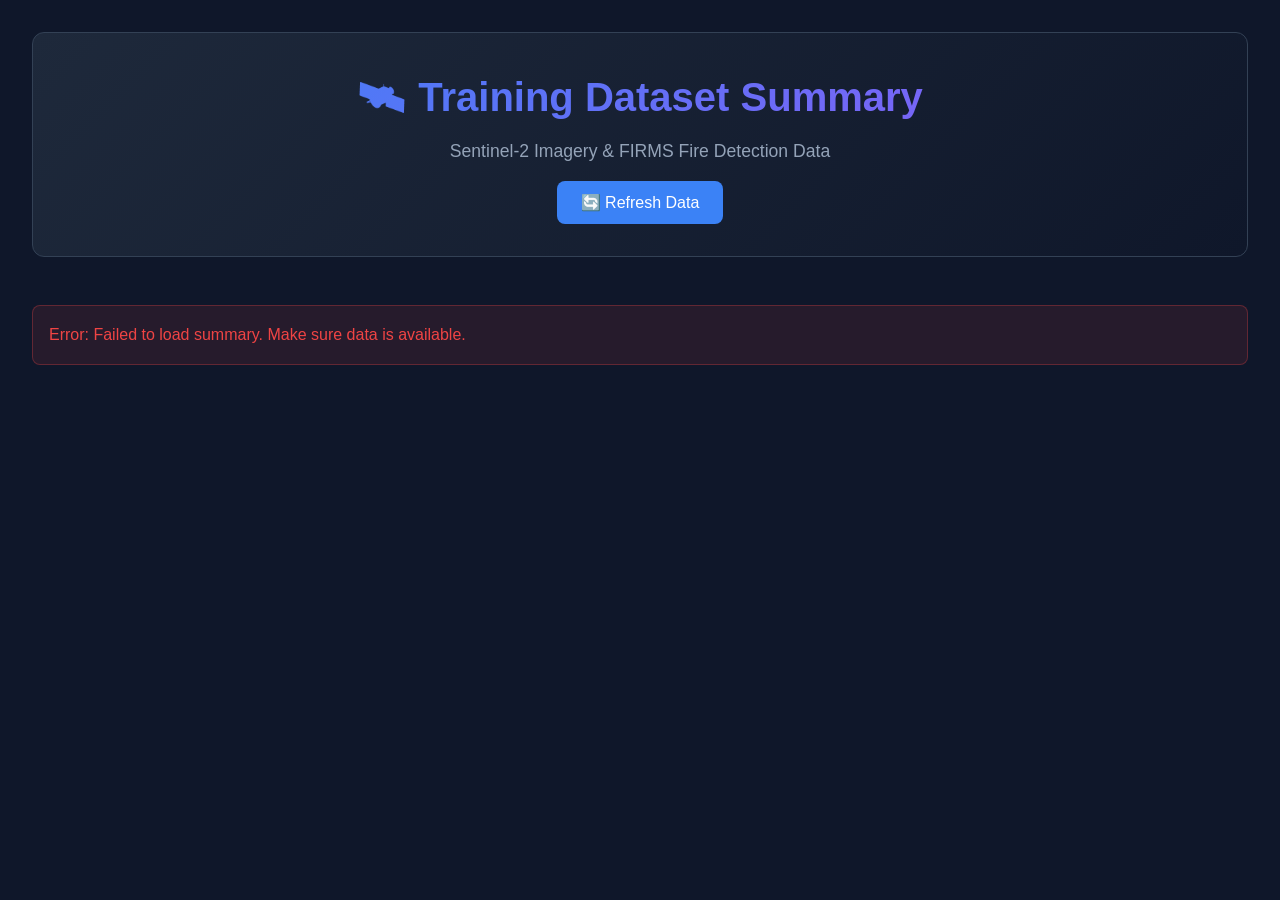
==== src/static/dataset.html @ 0a56f1c6 "Add dataset summary dashboard with false color visualization" ====
<!DOCTYPE html>
<html lang="en">
<head>
    <meta charset="UTF-8">
    <meta name="viewport" content="width=device-width, initial-scale=1.0">
    <title>Training Dataset Summary</title>
    <style>
        * {
            margin: 0;
            padding: 0;
            box-sizing: border-box;
        }

        body {
            font-family: -apple-system, BlinkMacSystemFont, 'Segoe UI', Roboto, Oxygen, Ubuntu, Cantarell, sans-serif;
            background: #0f172a;
            color: #e2e8f0;
            line-height: 1.6;
        }

        .container {
            max-width: 1400px;
            margin: 0 auto;
            padding: 2rem;
        }

        header {
            text-align: center;
            margin-bottom: 3rem;
            padding: 2rem;
            background: linear-gradient(135deg, #1e293b 0%, #0f172a 100%);
            border-radius: 12px;
            border: 1px solid #334155;
        }

        h1 {
            font-size: 2.5rem;
            margin-bottom: 0.5rem;
            background: linear-gradient(135deg, #3b82f6 0%, #8b5cf6 100%);
            -webkit-background-clip: text;
            -webkit-text-fill-color: transparent;
            background-clip: text;
        }

        .subtitle {
            color: #94a3b8;
            font-size: 1.1rem;
        }

        .refresh-btn {
            margin-top: 1rem;
            padding: 0.75rem 1.5rem;
            background: #3b82f6;
            color: white;
            border: none;
            border-radius: 8px;
            cursor: pointer;
            font-size: 1rem;
            transition: all 0.3s;
        }

        .refresh-btn:hover {
            background: #2563eb;
            transform: translateY(-2px);
        }

        .refresh-btn:disabled {
            background: #475569;
            cursor: not-allowed;
            transform: none;
        }

        .stats-grid {
            display: grid;
            grid-template-columns: repeat(auto-fit, minmax(300px, 1fr));
            gap: 1.5rem;
            margin-bottom: 3rem;
        }

        .stat-card {
            background: #1e293b;
            padding: 1.5rem;
            border-radius: 12px;
            border: 1px solid #334155;
            transition: all 0.3s;
        }

        .stat-card:hover {
            border-color: #3b82f6;
            transform: translateY(-4px);
            box-shadow: 0 10px 30px rgba(59, 130, 246, 0.2);
        }

        .stat-icon {
            font-size: 2rem;
            margin-bottom: 0.5rem;
        }

        .stat-value {
            font-size: 2.5rem;
            font-weight: bold;
            color: #3b82f6;
            margin: 0.5rem 0;
        }

        .stat-label {
            color: #94a3b8;
            font-size: 0.9rem;
            text-transform: uppercase;
            letter-spacing: 0.05em;
        }

        .stat-detail {
            margin-top: 0.5rem;
            padding-top: 0.5rem;
            border-top: 1px solid #334155;
            font-size: 0.9rem;
            color: #cbd5e1;
        }

        .section {
            background: #1e293b;
            padding: 2rem;
            border-radius: 12px;
            border: 1px solid #334155;
            margin-bottom: 2rem;
        }

        .section-title {
            font-size: 1.5rem;
            margin-bottom: 1.5rem;
            display: flex;
            align-items: center;
            gap: 0.5rem;
        }

        .samples-grid {
            display: grid;
            grid-template-columns: repeat(auto-fill, minmax(300px, 1fr));
            gap: 1.5rem;
        }

        .sample-card {
            background: #0f172a;
            border-radius: 8px;
            overflow: hidden;
            border: 1px solid #334155;
            transition: all 0.3s;
        }

        .sample-card:hover {
            border-color: #3b82f6;
            transform: scale(1.02);
            box-shadow: 0 8px 20px rgba(59, 130, 246, 0.3);
        }

        .sample-image {
            width: 100%;
            height: 250px;
            object-fit: cover;
            background: #0f172a;
        }

        .sample-info {
            padding: 1rem;
        }

        .sample-date {
            color: #3b82f6;
            font-weight: 600;
            margin-bottom: 0.25rem;
        }

        .sample-id {
            color: #64748b;
            font-size: 0.85rem;
            font-family: monospace;
            overflow: hidden;
            text-overflow: ellipsis;
            white-space: nowrap;
        }

        .status-badge {
            display: inline-block;
            padding: 0.25rem 0.75rem;
            border-radius: 20px;
            font-size: 0.85rem;
            font-weight: 600;
            text-transform: uppercase;
            letter-spacing: 0.05em;
        }

        .status-ready {
            background: rgba(34, 197, 94, 0.2);
            color: #22c55e;
        }

        .status-not-ready {
            background: rgba(239, 68, 68, 0.2);
            color: #ef4444;
        }

        .splits-table {
            width: 100%;
            margin-top: 1rem;
            border-collapse: collapse;
        }

        .splits-table th,
        .splits-table td {
            padding: 0.75rem;
            text-align: left;
            border-bottom: 1px solid #334155;
        }

        .splits-table th {
            color: #94a3b8;
            font-weight: 600;
            font-size: 0.9rem;
        }

        .splits-table tr:hover {
            background: rgba(59, 130, 246, 0.1);
        }

        .loading {
            text-align: center;
            padding: 4rem;
            font-size: 1.2rem;
            color: #64748b;
        }

        .error {
            background: rgba(239, 68, 68, 0.1);
            color: #ef4444;
            padding: 1rem;
            border-radius: 8px;
            border: 1px solid rgba(239, 68, 68, 0.3);
            margin: 2rem 0;
        }

        .progress-bar {
            width: 100%;
            height: 8px;
            background: #334155;
            border-radius: 4px;
            overflow: hidden;
            margin-top: 0.5rem;
        }

        .progress-fill {
            height: 100%;
            background: linear-gradient(90deg, #3b82f6 0%, #8b5cf6 100%);
            transition: width 0.3s;
        }

        .legend {
            margin-top: 1rem;
            padding: 1rem;
            background: rgba(59, 130, 246, 0.1);
            border-radius: 8px;
            border-left: 3px solid #3b82f6;
        }

        .legend-title {
            font-weight: 600;
            margin-bottom: 0.5rem;
            color: #3b82f6;
        }

        .legend-text {
            font-size: 0.9rem;
            color: #cbd5e1;
            line-height: 1.6;
        }
    </style>
</head>
<body>
    <div class="container">
        <header>
            <h1>🛰️ Training Dataset Summary</h1>
            <p class="subtitle">Sentinel-2 Imagery & FIRMS Fire Detection Data</p>
            <button class="refresh-btn" onclick="refreshData()">🔄 Refresh Data</button>
        </header>

        <div id="loading" class="loading">
            Loading dataset summary...
        </div>

        <div id="error" class="error" style="display: none;"></div>

        <div id="content" style="display: none;">
            <!-- Stats Overview -->
            <div class="stats-grid">
                <div class="stat-card">
                    <div class="stat-icon">📡</div>
                    <div class="stat-value" id="sentinel2-count">0</div>
                    <div class="stat-label">Sentinel-2 Scenes</div>
                    <div class="stat-detail" id="sentinel2-detail"></div>
                </div>

                <div class="stat-card">
                    <div class="stat-icon">🔥</div>
                    <div class="stat-value" id="fires-count">0</div>
                    <div class="stat-label">Fire Detections</div>
                    <div class="stat-detail" id="fires-detail"></div>
                </div>

                <div class="stat-card">
                    <div class="stat-icon">🎯</div>
                    <div class="stat-value" id="tiles-count">0</div>
                    <div class="stat-label">Training Tiles</div>
                    <div class="stat-detail" id="tiles-detail"></div>
                </div>

                <div class="stat-card">
                    <div class="stat-icon">✅</div>
                    <div class="stat-value" id="status-badge"></div>
                    <div class="stat-label">Training Status</div>
                    <div class="stat-detail" id="status-detail"></div>
                </div>
            </div>

            <!-- Training Splits -->
            <div class="section" id="splits-section" style="display: none;">
                <h2 class="section-title">📊 Training Data Splits</h2>
                <table class="splits-table">
                    <thead>
                        <tr>
                            <th>Split</th>
                            <th>Fire Tiles</th>
                            <th>No-Fire Tiles</th>
                            <th>Total</th>
                            <th>Fire Ratio</th>
                        </tr>
                    </thead>
                    <tbody id="splits-tbody"></tbody>
                </table>
            </div>

            <!-- False Color Samples -->
            <div class="section">
                <h2 class="section-title">🖼️ False Color Samples</h2>
                <div class="legend">
                    <div class="legend-title">False Color Composite (SWIR2-NIR-Red)</div>
                    <div class="legend-text">
                        <strong>Red Channel:</strong> SWIR2 (B12, 2190nm) - Active fires appear bright red/white<br>
                        <strong>Green Channel:</strong> NIR (B08, 842nm) - Healthy vegetation appears green<br>
                        <strong>Blue Channel:</strong> Red (B04, 665nm) - Water and bare soil visualization<br>
                        <em>This band combination enhances fire detection and burn scar identification.</em>
                    </div>
                </div>
                <div class="samples-grid" id="samples-grid"></div>
            </div>
        </div>
    </div>

    <script>
        async function loadSummary() {
            try {
                const response = await fetch('/api/dataset/summary');
                if (!response.ok) throw new Error('Failed to load summary');
                
                const data = await response.json();
                displaySummary(data);
                
                document.getElementById('loading').style.display = 'none';
                document.getElementById('content').style.display = 'block';
            } catch (error) {
                console.error('Error loading summary:', error);
                document.getElementById('loading').style.display = 'none';
                const errorDiv = document.getElementById('error');
                errorDiv.textContent = `Error: ${error.message}. Make sure data is available.`;
                errorDiv.style.display = 'block';
            }
        }

        function displaySummary(data) {
            // Sentinel-2 stats
            document.getElementById('sentinel2-count').textContent = data.sentinel2.total_scenes;
            document.getElementById('sentinel2-detail').innerHTML = 
                `${data.sentinel2.unique_dates} unique dates<br>` +
                `${data.sentinel2.date_range.start || 'N/A'} to ${data.sentinel2.date_range.end || 'N/A'}`;

            // FIRMS stats
            document.getElementById('fires-count').textContent = data.firms.total_fire_detections.toLocaleString();
            const regionsText = data.firms.regions.map(r => 
                `${r.name}: ${r.total_fires.toLocaleString()}`
            ).join('<br>');
            document.getElementById('fires-detail').innerHTML = regionsText || 'No regions';

            // Training tiles
            document.getElementById('tiles-count').textContent = data.processed.total_tiles.toLocaleString();
            document.getElementById('tiles-detail').innerHTML = 
                `${data.processed.fire_tiles} fire tiles (${(data.processed.fire_ratio * 100).toFixed(1)}%)<br>` +
                `${data.processed.no_fire_tiles} no-fire tiles`;

            // Status
            const ready = data.status.ready_for_training;
            const statusBadge = document.getElementById('status-badge');
            statusBadge.className = 'status-badge ' + (ready ? 'status-ready' : 'status-not-ready');
            statusBadge.textContent = ready ? 'Ready' : 'Not Ready';
            
            document.getElementById('status-detail').innerHTML = ready 
                ? 'All data prepared for model training'
                : 'Need to prepare training splits';

            // Splits table
            if (data.processed.total_tiles > 0) {
                document.getElementById('splits-section').style.display = 'block';
                const tbody = document.getElementById('splits-tbody');
                tbody.innerHTML = '';

                ['train', 'val', 'test'].forEach(split => {
                    const counts = data.processed.splits[split];
                    const total = counts.fire + counts.no_fire;
                    const ratio = total > 0 ? (counts.fire / total * 100).toFixed(1) : '0.0';

                    const row = `
                        <tr>
                            <td><strong>${split.charAt(0).toUpperCase() + split.slice(1)}</strong></td>
                            <td>${counts.fire.toLocaleString()}</td>
                            <td>${counts.no_fire.toLocaleString()}</td>
                            <td>${total.toLocaleString()}</td>
                            <td>
                                ${ratio}%
                                <div class="progress-bar">
                                    <div class="progress-fill" style="width: ${ratio}%"></div>
                                </div>
                            </td>
                        </tr>
                    `;
                    tbody.innerHTML += row;
                });
            }

            // Sample images
            const samplesGrid = document.getElementById('samples-grid');
            samplesGrid.innerHTML = '';

            if (data.samples && data.samples.length > 0) {
                data.samples.forEach(sample => {
                    const card = document.createElement('div');
                    card.className = 'sample-card';
                    card.innerHTML = `
                        <img src="${sample.image_url}" alt="Scene ${sample.scene_id}" class="sample-image">
                        <div class="sample-info">
                            <div class="sample-date">${sample.date}</div>
                            <div class="sample-id">${sample.scene_id}</div>
                        </div>
                    `;
                    samplesGrid.appendChild(card);
                });
            } else {
                samplesGrid.innerHTML = '<p style="color: #64748b;">No sample images available. Generate them by running the summary script.</p>';
            }
        }

        async function refreshData() {
            const btn = document.querySelector('.refresh-btn');
            btn.disabled = true;
            btn.textContent = '⏳ Refreshing...';

            try {
                const response = await fetch('/api/dataset/summary/refresh', { method: 'POST' });
                if (!response.ok) throw new Error('Failed to refresh');
                
                const data = await response.json();
                displaySummary(data);
                
                btn.textContent = '✓ Refreshed!';
                setTimeout(() => {
                    btn.textContent = '🔄 Refresh Data';
                    btn.disabled = false;
                }, 2000);
            } catch (error) {
                console.error('Error refreshing:', error);
                btn.textContent = '✗ Error';
                setTimeout(() => {
                    btn.textContent = '🔄 Refresh Data';
                    btn.disabled = false;
                }, 2000);
            }
        }

        // Load on page load
        loadSummary();
    </script>
</body>
</html>
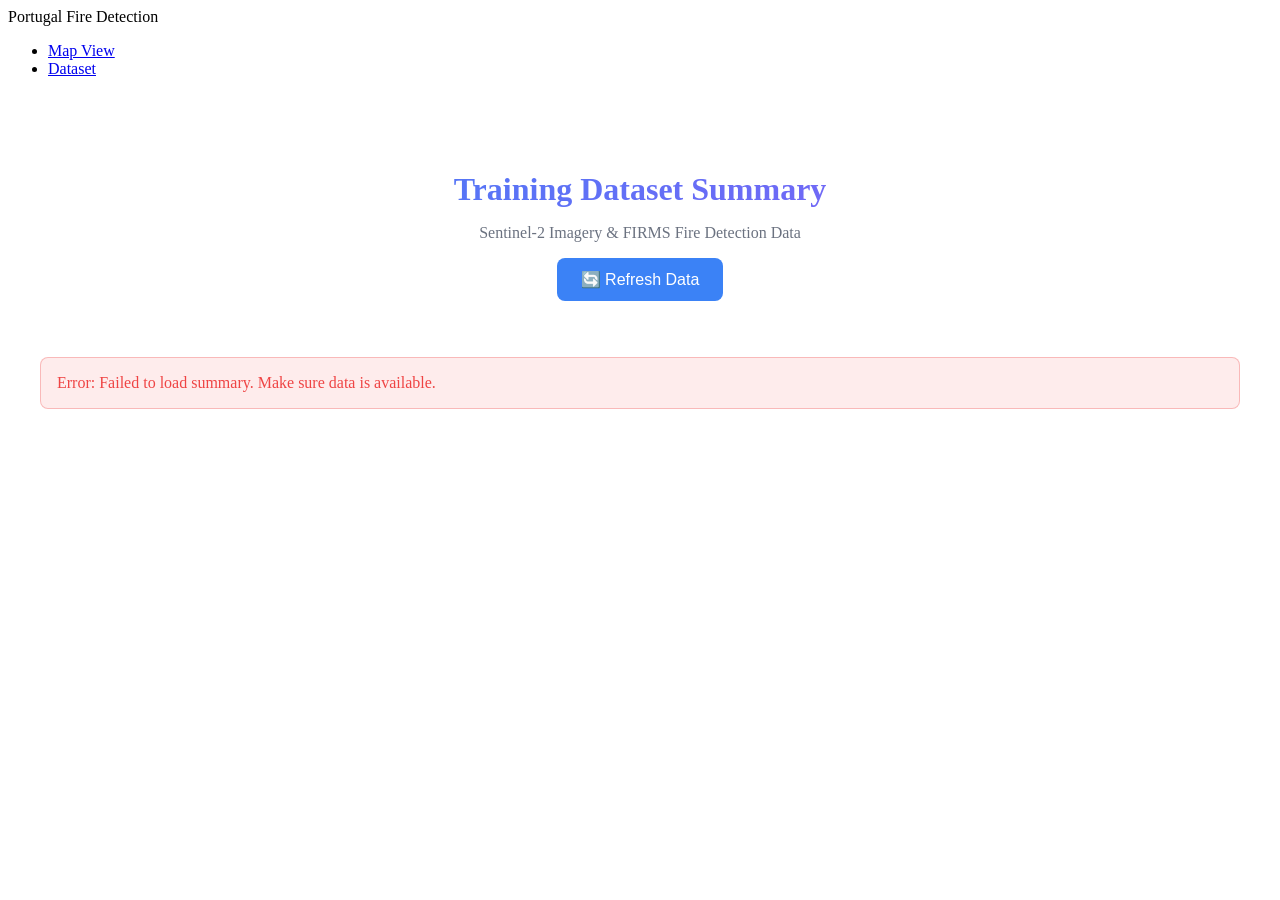
==== commit 3a2540d2: "Add true RGB visualization and fix dataset generation" ====
--- a/src/static/dataset.html
+++ b/src/static/dataset.html
@@ -4,20 +4,8 @@
     <meta charset="UTF-8">
     <meta name="viewport" content="width=device-width, initial-scale=1.0">
     <title>Training Dataset Summary</title>
+    <link rel="stylesheet" href="/static/css/styles.css"/>
     <style>
-        * {
-            margin: 0;
-            padding: 0;
-            box-sizing: border-box;
-        }
-
-        body {
-            font-family: -apple-system, BlinkMacSystemFont, 'Segoe UI', Roboto, Oxygen, Ubuntu, Cantarell, sans-serif;
-            background: #0f172a;
-            color: #e2e8f0;
-            line-height: 1.6;
-        }
-
         .container {
             max-width: 1400px;
             margin: 0 auto;
@@ -26,15 +14,12 @@
 
         header {
             text-align: center;
-            margin-bottom: 3rem;
-            padding: 2rem;
-            background: linear-gradient(135deg, #1e293b 0%, #0f172a 100%);
-            border-radius: 12px;
-            border: 1px solid #334155;
+            margin-bottom: 2rem;
+            padding: 1.5rem;
         }
 
         h1 {
-            font-size: 2.5rem;
+            font-size: 2rem;
             margin-bottom: 0.5rem;
             background: linear-gradient(135deg, #3b82f6 0%, #8b5cf6 100%);
             -webkit-background-clip: text;
@@ -43,12 +28,12 @@
         }
 
         .subtitle {
-            color: #94a3b8;
-            font-size: 1.1rem;
+            color: #6b7280;
+            font-size: 1rem;
+            margin-bottom: 1rem;
         }
 
         .refresh-btn {
-            margin-top: 1rem;
             padding: 0.75rem 1.5rem;
             background: #3b82f6;
             color: white;
@@ -57,6 +42,8 @@
             cursor: pointer;
             font-size: 1rem;
             transition: all 0.3s;
+            width: auto;
+            display: inline-block;
         }
 
         .refresh-btn:hover {
@@ -65,7 +52,7 @@
         }
 
         .refresh-btn:disabled {
-            background: #475569;
+            background: #9ca3af;
             cursor: not-allowed;
             transform: none;
         }
@@ -78,17 +65,18 @@
         }
 
         .stat-card {
-            background: #1e293b;
+            background: #ffffff;
             padding: 1.5rem;
             border-radius: 12px;
-            border: 1px solid #334155;
+            border: 1px solid #e5e7eb;
             transition: all 0.3s;
+            box-shadow: 0 1px 3px rgba(0, 0, 0, 0.1);
         }
 
         .stat-card:hover {
             border-color: #3b82f6;
             transform: translateY(-4px);
-            box-shadow: 0 10px 30px rgba(59, 130, 246, 0.2);
+            box-shadow: 0 10px 30px rgba(59, 130, 246, 0.15);
         }
 
         .stat-icon {
@@ -104,7 +92,7 @@
         }
 
         .stat-label {
-            color: #94a3b8;
+            color: #6b7280;
             font-size: 0.9rem;
             text-transform: uppercase;
             letter-spacing: 0.05em;
@@ -113,17 +101,18 @@
         .stat-detail {
             margin-top: 0.5rem;
             padding-top: 0.5rem;
-            border-top: 1px solid #334155;
+            border-top: 1px solid #e5e7eb;
             font-size: 0.9rem;
-            color: #cbd5e1;
+            color: #4b5563;
         }
 
         .section {
-            background: #1e293b;
+            background: #ffffff;
             padding: 2rem;
             border-radius: 12px;
-            border: 1px solid #334155;
+            border: 1px solid #e5e7eb;
             margin-bottom: 2rem;
+            box-shadow: 0 1px 3px rgba(0, 0, 0, 0.1);
         }
 
         .section-title {
@@ -141,24 +130,25 @@
         }
 
         .sample-card {
-            background: #0f172a;
+            background: #ffffff;
             border-radius: 8px;
             overflow: hidden;
-            border: 1px solid #334155;
+            border: 1px solid #e5e7eb;
             transition: all 0.3s;
+            box-shadow: 0 1px 3px rgba(0, 0, 0, 0.1);
         }
 
         .sample-card:hover {
             border-color: #3b82f6;
             transform: scale(1.02);
-            box-shadow: 0 8px 20px rgba(59, 130, 246, 0.3);
+            box-shadow: 0 8px 20px rgba(59, 130, 246, 0.2);
         }
 
         .sample-image {
             width: 100%;
             height: 250px;
             object-fit: cover;
-            background: #0f172a;
+            background: #f3f4f6;
         }
 
         .sample-info {
@@ -210,24 +200,25 @@
         .splits-table td {
             padding: 0.75rem;
             text-align: left;
-            border-bottom: 1px solid #334155;
+            border-bottom: 1px solid #e5e7eb;
         }
 
         .splits-table th {
-            color: #94a3b8;
+            color: #6b7280;
             font-weight: 600;
             font-size: 0.9rem;
+            background: #f9fafb;
         }
 
         .splits-table tr:hover {
-            background: rgba(59, 130, 246, 0.1);
+            background: #f9fafb;
         }
 
         .loading {
             text-align: center;
             padding: 4rem;
             font-size: 1.2rem;
-            color: #64748b;
+            color: #6b7280;
         }
 
         .error {
@@ -242,7 +233,7 @@
         .progress-bar {
             width: 100%;
             height: 8px;
-            background: #334155;
+            background: #e5e7eb;
             border-radius: 4px;
             overflow: hidden;
             margin-top: 0.5rem;
@@ -257,7 +248,7 @@
         .legend {
             margin-top: 1rem;
             padding: 1rem;
-            background: rgba(59, 130, 246, 0.1);
+            background: #eff6ff;
             border-radius: 8px;
             border-left: 3px solid #3b82f6;
         }
@@ -270,15 +261,74 @@
 
         .legend-text {
             font-size: 0.9rem;
-            color: #cbd5e1;
+            color: #4b5563;
             line-height: 1.6;
+        }
+
+        .data-fetch-grid {
+            display: grid;
+            grid-template-columns: repeat(auto-fit, minmax(400px, 1fr));
+            gap: 1.5rem;
+        }
+
+        .fetch-card {
+            background: #f9fafb;
+            padding: 1.5rem;
+            border-radius: 8px;
+            border: 1px solid #e5e7eb;
+        }
+
+        .fetch-card h3 {
+            margin: 0 0 0.75rem 0;
+            color: #1f2937;
+            font-size: 1.1rem;
+        }
+
+        .fetch-card p {
+            color: #6b7280;
+            font-size: 0.9rem;
+            margin-bottom: 1rem;
+        }
+
+        .fetch-command {
+            background: #1f2937;
+            padding: 1rem;
+            border-radius: 6px;
+            margin: 1rem 0;
+            overflow-x: auto;
+        }
+
+        .fetch-command code {
+            color: #10b981;
+            font-family: 'Monaco', 'Courier New', monospace;
+            font-size: 0.85rem;
+            display: block;
+            white-space: nowrap;
+        }
+
+        .fetch-note {
+            font-size: 0.85rem !important;
+            color: #9ca3af !important;
+            font-style: italic;
+            margin-top: 0.5rem !important;
         }
     </style>
 </head>
 <body>
+    <nav class="navbar">
+        <div class="navbar-brand">Portugal Fire Detection</div>
+        <ul class="navbar-nav">
+            <li class="nav-item">
+                <a href="/static/index.html" class="nav-link">Map View</a>
+            </li>
+            <li class="nav-item">
+                <a href="/static/dataset.html" class="nav-link active">Dataset</a>
+            </li>
+        </ul>
+    </nav>
     <div class="container">
         <header>
-            <h1>🛰️ Training Dataset Summary</h1>
+            <h1>Training Dataset Summary</h1>
             <p class="subtitle">Sentinel-2 Imagery & FIRMS Fire Detection Data</p>
             <button class="refresh-btn" onclick="refreshData()">🔄 Refresh Data</button>
         </header>
@@ -318,6 +368,121 @@
                     <div class="stat-value" id="status-badge"></div>
                     <div class="stat-label">Training Status</div>
                     <div class="stat-detail" id="status-detail"></div>
+                </div>
+            </div>
+
+            <!-- Data Fetching -->  
+            <div class="section">
+                <h2 class="section-title">Fetch More Training Data</h2>
+                <p style="color: #6b7280; margin-bottom: 1.5rem;">
+                    To improve model performance, download more Sentinel-2 imagery and FIRMS fire detection data.
+                </p>
+                
+                <div class="data-fetch-grid">
+                    <div class="fetch-card">
+                        <h3>Sentinel-2 Imagery</h3>
+                        <p>Download satellite imagery covering fire events.</p>
+                        <form id="sentinel2-form" style="margin-top: 1rem;">
+                            <label style="display: block; margin-bottom: 0.5rem;">
+                                <strong>Start Date:</strong>
+                                <input type="date" id="s2-start" required style="width: 100%; padding: 0.5rem; margin-top: 0.25rem; border: 1px solid #e5e7eb; border-radius: 4px;">
+                            </label>
+                            <label style="display: block; margin-bottom: 0.5rem;">
+                                <strong>End Date:</strong>
+                                <input type="date" id="s2-end" required style="width: 100%; padding: 0.5rem; margin-top: 0.25rem; border: 1px solid #e5e7eb; border-radius: 4px;">
+                            </label>
+                            <label style="display: block; margin-bottom: 0.5rem;">
+                                <strong>Max Cloud Cover (%):</strong>
+                                <input type="number" id="s2-cloud" min="0" max="100" value="20" style="width: 100%; padding: 0.5rem; margin-top: 0.25rem; border: 1px solid #e5e7eb; border-radius: 4px;">
+                            </label>
+                            <label style="display: block; margin-bottom: 0.5rem;">
+                                <strong>Max Scenes (optional):</strong>
+                                <input type="number" id="s2-max-scenes" min="1" placeholder="All scenes" style="width: 100%; padding: 0.5rem; margin-top: 0.25rem; border: 1px solid #e5e7eb; border-radius: 4px;">
+                            </label>
+                            <button type="submit" class="refresh-btn" style="width: 100%; margin-top: 0.5rem;">Download Sentinel-2</button>
+                            <div id="s2-status" style="margin-top: 0.5rem; font-size: 0.9rem;"></div>
+                        </form>
+                        <p class="fetch-note" style="margin-top: 0.5rem;">Downloads Sentinel-2 L2A scenes from STAC catalog</p>
+                    </div>
+                    
+                    <div class="fetch-card">
+                        <h3>Historical FIRMS Data</h3>
+                        <p>Download historical fire detections beyond 10-day limit. Requires API key.</p>
+                        <form id="firms-form" style="margin-top: 1rem;">
+                            <label style="display: block; margin-bottom: 0.5rem;">
+                                <strong>Start Date: <span style="color: red;">*</span></strong>
+                                <input type="date" id="firms-start" required style="width: 100%; padding: 0.5rem; margin-top: 0.25rem; border: 1px solid #e5e7eb; border-radius: 4px;">
+                            </label>
+                            <label style="display: block; margin-bottom: 0.5rem;">
+                                <strong>End Date: <span style="color: red;">*</span></strong>
+                                <input type="date" id="firms-end" required style="width: 100%; padding: 0.5rem; margin-top: 0.25rem; border: 1px solid #e5e7eb; border-radius: 4px;">
+                            </label>
+                            <div style="display: block; margin-bottom: 0.5rem;">
+                                <strong>Products:</strong>
+                                <label style="display: inline-block; margin-right: 1rem; margin-top: 0.25rem;">
+                                    <input type="checkbox" id="firms-viirs" checked> VIIRS
+                                </label>
+                                <label style="display: inline-block;">
+                                    <input type="checkbox" id="firms-modis" checked> MODIS
+                                </label>
+                            </div>
+                            <label style="display: block; margin-bottom: 0.5rem;">
+                                <strong>Region Name (optional):</strong>
+                                <input type="text" id="firms-region" placeholder="e.g., portugal_summer_2024" style="width: 100%; padding: 0.5rem; margin-top: 0.25rem; border: 1px solid #e5e7eb; border-radius: 4px;">
+                            </label>
+                            <button type="submit" class="refresh-btn" style="width: 100%; margin-top: 0.5rem;">Fetch FIRMS Data</button>
+                            <div id="firms-status" style="margin-top: 0.5rem; font-size: 0.9rem;"></div>
+                        </form>
+                        <p class="fetch-note" style="margin-top: 0.5rem;">Fetches historical fire data from NASA FIRMS archive</p>
+                    </div>
+                    
+                    <div class="fetch-card">
+                        <h3>OpenEO Download</h3>
+                        <p style="background: #fef3c7; padding: 0.75rem; border-radius: 6px; border-left: 3px solid #f59e0b; margin-bottom: 0.5rem;">
+                            <strong style="color: #d97706;">⚠️ NOT RECOMMENDED for Portugal</strong><br>
+                            <span style="font-size: 0.85rem; color: #92400e;">OpenEO batch jobs run out of memory for large areas. Use <strong>Sentinel-2 Imagery</strong> card instead for Portugal.</span>
+                        </p>
+                        <p>Only use for small test regions (&lt;100km x 100km). Requires Copernicus account.</p>
+                        <form id="openeo-form" style="margin-top: 1rem;">
+                            <label style="display: block; margin-bottom: 0.5rem;">
+                                <strong>Start Date:</strong>
+                                <input type="date" id="openeo-start" required style="width: 100%; padding: 0.5rem; margin-top: 0.25rem; border: 1px solid #e5e7eb; border-radius: 4px;">
+                            </label>
+                            <label style="display: block; margin-bottom: 0.5rem;">
+                                <strong>End Date:</strong>
+                                <input type="date" id="openeo-end" required style="width: 100%; padding: 0.5rem; margin-top: 0.25rem; border: 1px solid #e5e7eb; border-radius: 4px;">
+                            </label>
+                            <label style="display: block; margin-bottom: 0.5rem;">
+                                <strong>Max Cloud Cover (%):</strong>
+                                <input type="number" id="openeo-cloud" min="0" max="100" value="20" style="width: 100%; padding: 0.5rem; margin-top: 0.25rem; border: 1px solid #e5e7eb; border-radius: 4px;">
+                            </label>
+                            <div style="background: #eff6ff; padding: 0.75rem; border-radius: 6px; margin: 0.5rem 0; border-left: 3px solid #3b82f6;">
+                                <p style="font-size: 0.85rem; color: #4b5563; margin: 0;"><strong>ℹ️ Note:</strong> Uses asynchronous batch jobs. Can process entire Portugal. Job will run on OpenEO servers and may take several minutes.</p>
+                            </div>
+                            <button type="submit" class="refresh-btn" style="width: 100%; margin-top: 0.5rem;">Download via OpenEO</button>
+                            <div id="openeo-status" style="margin-top: 0.5rem; font-size: 0.9rem;"></div>
+                        </form>
+                        <p class="fetch-note" style="margin-top: 0.5rem;">Uses batch jobs for reliable large-area downloads. Progress updates every ~10 seconds.</p>
+                    </div>
+                    
+                    <div class="fetch-card">
+                        <h3>Prepare Training Dataset</h3>
+                        <p>Process Sentinel-2 and FIRMS data into training-ready tiles and splits.</p>
+                        <form id="splits-form" style="margin-top: 1rem;">
+                            <div style="background: #eff6ff; padding: 0.75rem; border-radius: 6px; margin-bottom: 0.75rem; border-left: 3px solid #3b82f6;">
+                                <p style="font-size: 0.85rem; color: #4b5563; margin: 0;"><strong>ℹ️ Automated 3-Step Pipeline:</strong></p>
+                                <ol style="font-size: 0.8rem; color: #4b5563; margin: 0.5rem 0 0 1.2rem; padding: 0;">
+                                    <li>Matches FIRMS fires to Sentinel-2 scenes</li>
+                                    <li>Extracts tiles from matched pairs</li>
+                                    <li>Creates train/val/test splits</li>
+                                </ol>
+                            </div>
+                            <p style="color: #6b7280; font-size: 0.85rem; margin-bottom: 1rem;">Requires Sentinel-2 imagery and FIRMS data to be downloaded first.</p>
+                            <button type="submit" class="refresh-btn" style="width: 100%;">Prepare Training Dataset</button>
+                            <div id="splits-status" style="margin-top: 0.5rem; font-size: 0.9rem;"></div>
+                        </form>
+                        <p class="fetch-note" style="margin-top: 0.5rem;">Uses config from ml/configs/config.yaml for split ratios</p>
+                    </div>
                 </div>
             </div>
 
@@ -338,9 +503,30 @@
                 </table>
             </div>
 
+            <!-- Training Tile Samples -->
+            <div class="section">
+                <h2 class="section-title" style="display:flex; justify-content:space-between; align-items:center;">
+                    <span>🎯 Training Tile Samples</span>
+                    <span>
+                        <button id="btn-new-samples" class="refresh-btn" style="margin-right:0.5rem;">🎲 New Sample Set</button>
+                        <button id="btn-regenerate-samples" class="refresh-btn" style="background:#10b981;">🎨 Regenerate Previews</button>
+                    </span>
+                </h2>
+                <div class="legend">
+                    <div class="legend-title">Quality Check: Fire Detection Tiles</div>
+                    <div class="legend-text">
+                        <strong>What you're seeing:</strong> Sample 256x256 pixel tiles extracted for model training.<br>
+                        <strong>Fire tiles:</strong> Red crosshair marks the FIRMS fire detection center<br>
+                        <strong>False Color (SWIR2-NIR-Red):</strong> Active fires appear as bright red/white spots<br>
+                        <em>Verify that fire tiles show actual hotspots and no-fire tiles look normal</em>
+                    </div>
+                </div>
+                <div class="samples-grid" id="tile-samples-grid"></div>
+            </div>
+
             <!-- False Color Samples -->
             <div class="section">
-                <h2 class="section-title">🖼️ False Color Samples</h2>
+                <h2 class="section-title">🖼️ Scene False Color Samples</h2>
                 <div class="legend">
                     <div class="legend-title">False Color Composite (SWIR2-NIR-Red)</div>
                     <div class="legend-text">
@@ -483,8 +669,391 @@
             }
         }
 
+        // Function to load tile samples
+        async function loadTileSamples() {
+            try {
+                const response = await fetch('/api/dataset/tile-samples');
+                if (!response.ok) throw new Error('Failed to load tile samples');
+                
+                const data = await response.json();
+                const grid = document.getElementById('tile-samples-grid');
+                
+                if (!data.samples || data.samples.length === 0) {
+                    // Check if we can generate samples from existing tiles
+                    if (data.can_generate) {
+                        grid.innerHTML = `
+                            <div style="text-align: center; padding: 2rem;">
+                                <p style="color: #64748b; margin-bottom: 1rem;">Tiles exist but visualizations need to be generated.</p>
+                                <button id="generate-samples-btn" class="refresh-btn" onclick="generateTileSamples()">
+                                    🎨 Generate Tile Previews
+                                </button>
+                            </div>
+                        `;
+                    } else {
+                        grid.innerHTML = '<p style="color: #64748b;">No training tiles available. Run "Prepare Training Dataset" first.</p>';
+                    }
+                    return;
+                }
+                
+                grid.innerHTML = '';
+                
+                // Sort samples: fire first, then no-fire
+                const sortedSamples = [...data.samples].sort((a, b) => {
+                    if (a.type === 'fire' && b.type !== 'fire') return -1;
+                    if (a.type !== 'fire' && b.type === 'fire') return 1;
+                    return 0;
+                });
+                
+                const cacheBust = `?t=${Date.now()}`;
+                sortedSamples.forEach(sample => {
+                    const card = document.createElement('div');
+                    card.className = 'sample-card';
+                    const imageUrl = `${data.base_path}/${sample.filename}${cacheBust}`;
+                    const label = sample.type === 'fire' ? 'FIRE DETECTION' : 'NO FIRE';
+                    const labelColor = sample.type === 'fire' ? '#ef4444' : '#22c55e';
+                    
+                    card.innerHTML = `
+                        <img src="${imageUrl}" alt="${label}" class="sample-image">
+                        <div class="sample-info">
+                            <div class="sample-date" style="color: ${labelColor}; font-weight: bold;">${label}</div>
+                        </div>
+                    `;
+                    grid.appendChild(card);
+                });
+            } catch (error) {
+                console.error('Error loading tile samples:', error);
+            }
+        }
+        
+        // Function to generate tile samples from existing tiles
+        async function generateTileSamples(options = {}) {
+            const { seed = null, buttonId = 'generate-samples-btn' } = options;
+            const btn = document.getElementById(buttonId);
+            const grid = document.getElementById('tile-samples-grid');
+            
+            if (btn) {
+                btn.disabled = true;
+                btn.textContent = '⏳ Generating previews...';
+            }
+            
+            try {
+                const payload = { n_samples: 8 };
+                if (seed !== null) payload.seed = seed;
+                
+                const response = await fetch('/api/dataset/generate-tile-samples', {
+                    method: 'POST',
+                    headers: {'Content-Type': 'application/json'},
+                    body: JSON.stringify(payload)
+                });
+                
+                if (!response.ok) {
+                    const error = await response.json();
+                    throw new Error(error.detail || 'Failed to generate samples');
+                }
+                
+                // Stream progress
+                const reader = response.body.getReader();
+                const decoder = new TextDecoder();
+                let buffer = '';
+                
+                grid.innerHTML = '<div style="color: #10b981; font-family: monospace; font-size: 0.9rem; padding: 1rem; background: #1f2937; border-radius: 6px;"></div>';
+                const logDiv = grid.querySelector('div');
+                
+                while (true) {
+                    const {done, value} = await reader.read();
+                    if (done) break;
+                    
+                    buffer += decoder.decode(value, {stream: true});
+                    const lines = buffer.split('\n\n');
+                    buffer = lines.pop();
+                    
+                    for (const line of lines) {
+                        if (line.startsWith('data: ')) {
+                            try {
+                                const data = JSON.parse(line.substring(6));
+                                if (data.message) {
+                                    const p = document.createElement('p');
+                                    p.style.margin = '0.25rem 0';
+                                    p.textContent = data.message;
+                                    if (data.type === 'error') p.style.color = '#ef4444';
+                                    else if (data.type === 'complete') p.style.color = '#22c55e';
+                                    logDiv.appendChild(p);
+                                }
+                            } catch (e) {
+                                console.error('Failed to parse SSE:', e);
+                            }
+                        }
+                    }
+                }
+                
+                // Reload samples after generation
+                setTimeout(() => loadTileSamples(), 500);
+            } catch (error) {
+                grid.innerHTML = `<p style="color: #ef4444;">Error: ${error.message}</p>`;
+            } finally {
+                if (btn) {
+                    btn.disabled = false;
+                    btn.textContent = btn.id === 'btn-new-samples' ? '🎲 New Sample Set' : '🎨 Regenerate Previews';
+                }
+            }
+        }
+        
         // Load on page load
         loadSummary();
+        loadTileSamples();
+
+        // Helper function to show status messages
+        function showStatus(elementId, message, type) {
+            const statusEl = document.getElementById(elementId);
+            statusEl.innerHTML = message;
+            statusEl.style.color = type === 'success' ? '#22c55e' : type === 'error' ? '#ef4444' : '#3b82f6';
+        }
+
+        // Helper function to create progress log container
+        function createProgressLog(statusId) {
+            const statusEl = document.getElementById(statusId);
+            const logId = statusId + '-log';
+            
+            // Remove existing log if any
+            const existingLog = document.getElementById(logId);
+            if (existingLog) existingLog.remove();
+            
+            const logContainer = document.createElement('div');
+            logContainer.id = logId;
+            logContainer.style.cssText = `
+                margin-top: 0.5rem;
+                padding: 0.75rem;
+                background: #1f2937;
+                border-radius: 6px;
+                max-height: 300px;
+                overflow-y: auto;
+                font-family: monospace;
+                font-size: 0.8rem;
+                color: #10b981;
+                white-space: pre-wrap;
+                word-break: break-word;
+            `;
+            statusEl.parentElement.appendChild(logContainer);
+            return logContainer;
+        }
+
+        // Helper function to append log line
+        function appendLog(logContainer, message, type) {
+            const line = document.createElement('div');
+            line.style.marginBottom = '0.25rem';
+            
+            if (type === 'stderr') {
+                line.style.color = '#fbbf24'; // yellow
+            } else if (type === 'error') {
+                line.style.color = '#ef4444'; // red
+            } else if (type === 'complete') {
+                line.style.color = '#22c55e'; // green
+                line.style.fontWeight = 'bold';
+            }
+            
+            line.textContent = message;
+            logContainer.appendChild(line);
+            logContainer.scrollTop = logContainer.scrollHeight;
+        }
+
+        // Helper function to handle SSE streaming
+        async function handleStreamingRequest(url, payload, statusId, btn) {
+            const logContainer = createProgressLog(statusId);
+            let hasError = false;
+
+            try {
+                const response = await fetch(url, {
+                    method: 'POST',
+                    headers: {'Content-Type': 'application/json'},
+                    body: JSON.stringify(payload)
+                });
+
+                if (!response.ok) {
+                    throw new Error(`HTTP ${response.status}: ${response.statusText}`);
+                }
+
+                const reader = response.body.getReader();
+                const decoder = new TextDecoder();
+                let buffer = '';
+
+                while (true) {
+                    const {done, value} = await reader.read();
+                    
+                    if (done) break;
+                    
+                    buffer += decoder.decode(value, {stream: true});
+                    const lines = buffer.split('\n\n');
+                    buffer = lines.pop(); // Keep incomplete line in buffer
+                    
+                    for (const line of lines) {
+                        if (line.startsWith('data: ')) {
+                            try {
+                                const data = JSON.parse(line.substring(6));
+                                
+                                if (data.type === 'complete') {
+                                    appendLog(logContainer, '✓ ' + data.message, 'complete');
+                                    showStatus(statusId, '✅ Process completed successfully', 'success');
+                                } else if (data.type === 'error') {
+                                    appendLog(logContainer, '✗ ' + data.message, 'error');
+                                    showStatus(statusId, '❌ Process failed', 'error');
+                                    hasError = true;
+                                } else {
+                                    appendLog(logContainer, data.message, data.type);
+                                }
+                            } catch (e) {
+                                console.error('Failed to parse SSE data:', e);
+                            }
+                        }
+                    }
+                }
+            } catch (error) {
+                appendLog(logContainer, '✗ Network error: ' + error.message, 'error');
+                showStatus(statusId, '❌ Connection error', 'error');
+                hasError = true;
+            } finally {
+                setButtonLoading(btn, false);
+            }
+
+            return !hasError;
+        }
+
+        // Helper function to set button loading state
+        function setButtonLoading(button, loading, originalText) {
+            if (loading) {
+                button.disabled = true;
+                button.dataset.originalText = button.textContent;
+                button.textContent = '⏳ Processing...';
+            } else {
+                button.disabled = false;
+                button.textContent = originalText || button.dataset.originalText;
+            }
+        }
+
+        // Sentinel-2 Form Handler
+        document.getElementById('sentinel2-form').addEventListener('submit', async (e) => {
+            e.preventDefault();
+            const btn = e.target.querySelector('button[type="submit"]');
+            const statusId = 's2-status';
+
+            const startDate = document.getElementById('s2-start').value;
+            const endDate = document.getElementById('s2-end').value;
+            const maxCloud = document.getElementById('s2-cloud').value;
+            const maxScenes = document.getElementById('s2-max-scenes').value;
+
+            if (!startDate || !endDate) {
+                showStatus(statusId, '⚠️ Please provide start and end dates', 'error');
+                return;
+            }
+
+            setButtonLoading(btn, true);
+            showStatus(statusId, '🔄 Starting Sentinel-2 download...', 'info');
+
+            const payload = {
+                start_date: startDate,
+                end_date: endDate,
+                max_cloud: parseInt(maxCloud)
+            };
+            if (maxScenes) payload.max_scenes = parseInt(maxScenes);
+
+            await handleStreamingRequest('/api/dataset/download-sentinel2', payload, statusId, btn);
+        });
+
+        // FIRMS Form Handler
+        document.getElementById('firms-form').addEventListener('submit', async (e) => {
+            e.preventDefault();
+            const btn = e.target.querySelector('button[type="submit"]');
+            const statusId = 'firms-status';
+
+            const startDate = document.getElementById('firms-start').value;
+            const endDate = document.getElementById('firms-end').value;
+            const viirs = document.getElementById('firms-viirs').checked;
+            const modis = document.getElementById('firms-modis').checked;
+            const region = document.getElementById('firms-region').value;
+
+            if (!startDate || !endDate) {
+                showStatus(statusId, '⚠️ Start date and end date are required', 'error');
+                return;
+            }
+
+            if (!viirs && !modis) {
+                showStatus(statusId, '⚠️ Please select at least one product (VIIRS or MODIS)', 'error');
+                return;
+            }
+
+            setButtonLoading(btn, true);
+            showStatus(statusId, '🔄 Fetching FIRMS data...', 'info');
+
+            const products = [];
+            if (viirs) products.push('VIIRS');
+            if (modis) products.push('MODIS');
+
+            const payload = {
+                start_date: startDate,
+                end_date: endDate,
+                products: products
+            };
+            if (region) payload.region = region;
+
+            await handleStreamingRequest('/api/dataset/fetch-firms-data', payload, statusId, btn);
+        });
+
+        // OpenEO Form Handler
+        document.getElementById('openeo-form').addEventListener('submit', async (e) => {
+            e.preventDefault();
+            const btn = e.target.querySelector('button[type="submit"]');
+            const statusId = 'openeo-status';
+
+            const startDate = document.getElementById('openeo-start').value;
+            const endDate = document.getElementById('openeo-end').value;
+            const maxCloud = document.getElementById('openeo-cloud').value;
+
+            if (!startDate || !endDate) {
+                showStatus(statusId, '⚠️ Please provide start and end dates', 'error');
+                return;
+            }
+
+            setButtonLoading(btn, true);
+            showStatus(statusId, '🔄 Starting OpenEO batch job (this may take several minutes)...', 'info');
+
+            const payload = {
+                start_date: startDate,
+                end_date: endDate,
+                max_cloud: parseInt(maxCloud)
+            };
+
+            await handleStreamingRequest('/api/dataset/download-openeo', payload, statusId, btn);
+        });
+
+        // Prepare Splits Form Handler
+        document.getElementById('splits-form').addEventListener('submit', async (e) => {
+            e.preventDefault();
+            const btn = e.target.querySelector('button[type="submit"]');
+            const statusId = 'splits-status';
+
+            setButtonLoading(btn, true);
+            showStatus(statusId, '🔄 Preparing training splits...', 'info');
+
+            const success = await handleStreamingRequest('/api/dataset/prepare-splits', {}, statusId, btn);
+            
+            if (success) {
+                // Refresh the summary and tile samples to show updated statistics
+                setTimeout(() => {
+                    loadSummary();
+                    loadTileSamples();
+                }, 1000);
+            }
+        });
+        
+        // Tile Sample Buttons
+        document.getElementById('btn-new-samples')?.addEventListener('click', async () => {
+            // Generate new samples with random seed (no seed = random)
+            await generateTileSamples({ buttonId: 'btn-new-samples' });
+        });
+        
+        document.getElementById('btn-regenerate-samples')?.addEventListener('click', async () => {
+            // Regenerate with fixed seed for reproducibility
+            await generateTileSamples({ seed: 42, buttonId: 'btn-regenerate-samples' });
+        });
     </script>
 </body>
 </html>
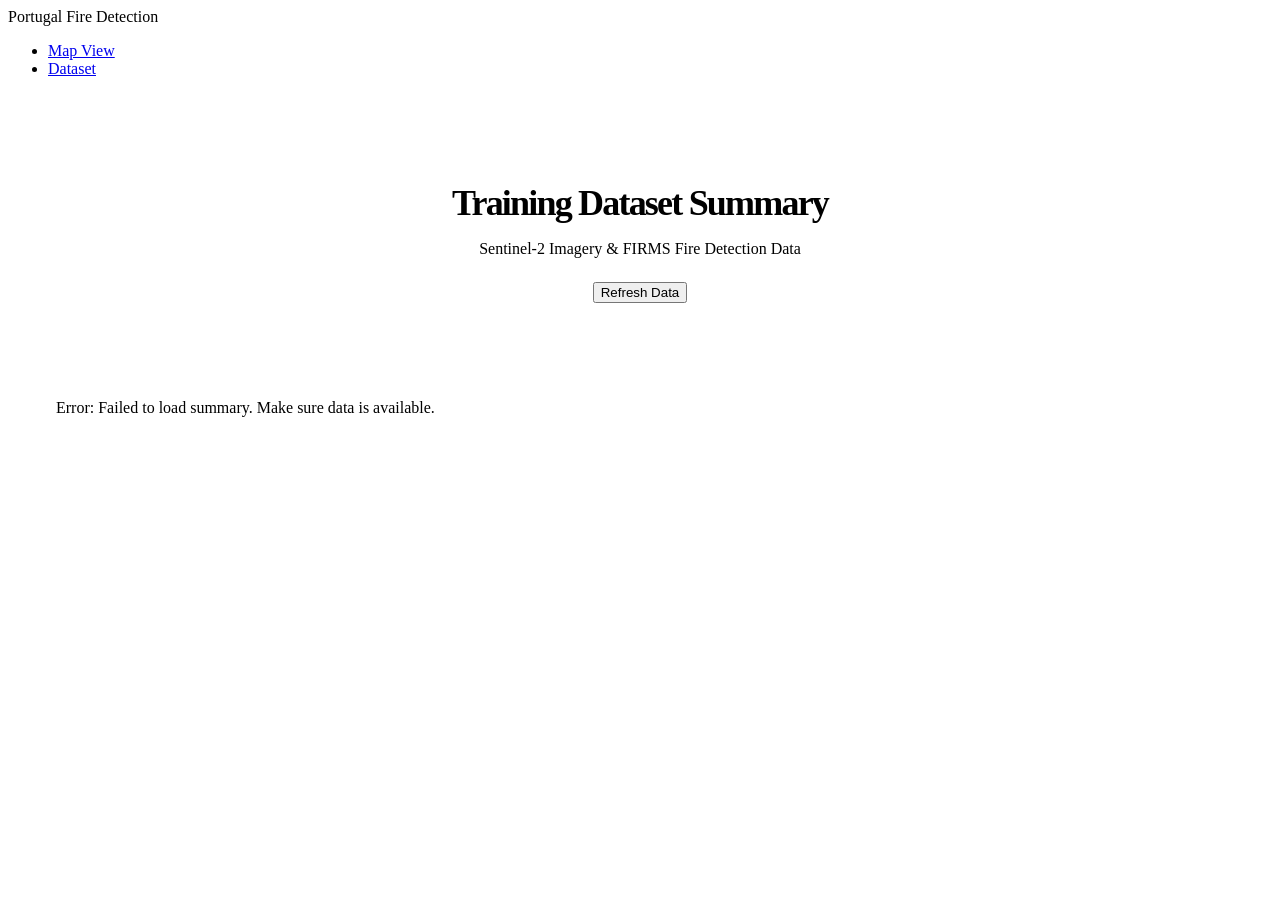
==== commit f8a0f52a: "Add Sentinel-3 processing pipeline and training infrastructure Co-Authored-By: Warp <agent@warp.dev>" ====
--- a/src/static/dataset.html
+++ b/src/static/dataset.html
@@ -1,61 +1,40 @@
 <!DOCTYPE html>
 <html lang="en">
+
 <head>
     <meta charset="UTF-8">
     <meta name="viewport" content="width=device-width, initial-scale=1.0">
     <title>Training Dataset Summary</title>
-    <link rel="stylesheet" href="/static/css/styles.css"/>
+    <link rel="stylesheet" href="/static/css/styles.css" />
     <style>
         .container {
             max-width: 1400px;
             margin: 0 auto;
             padding: 2rem;
+            background: hsl(var(--background));
         }
 
         header {
             text-align: center;
-            margin-bottom: 2rem;
-            padding: 1.5rem;
+            margin-bottom: 3rem;
+            padding: 2rem 1.5rem;
         }
 
         h1 {
-            font-size: 2rem;
+            font-size: 2.25rem;
+            font-weight: 700;
             margin-bottom: 0.5rem;
-            background: linear-gradient(135deg, #3b82f6 0%, #8b5cf6 100%);
-            -webkit-background-clip: text;
-            -webkit-text-fill-color: transparent;
-            background-clip: text;
+            color: hsl(var(--foreground));
+            letter-spacing: -0.05em;
         }
 
         .subtitle {
-            color: #6b7280;
+            color: hsl(var(--muted-foreground));
             font-size: 1rem;
-            margin-bottom: 1rem;
-        }
-
-        .refresh-btn {
-            padding: 0.75rem 1.5rem;
-            background: #3b82f6;
-            color: white;
-            border: none;
-            border-radius: 8px;
-            cursor: pointer;
-            font-size: 1rem;
-            transition: all 0.3s;
-            width: auto;
-            display: inline-block;
-        }
-
-        .refresh-btn:hover {
-            background: #2563eb;
-            transform: translateY(-2px);
-        }
-
-        .refresh-btn:disabled {
-            background: #9ca3af;
-            cursor: not-allowed;
-            transform: none;
-        }
+            margin-bottom: 1.5rem;
+        }
+
+
 
         .stats-grid {
             display: grid;
@@ -65,58 +44,57 @@
         }
 
         .stat-card {
-            background: #ffffff;
+            background: hsl(var(--card));
             padding: 1.5rem;
-            border-radius: 12px;
-            border: 1px solid #e5e7eb;
-            transition: all 0.3s;
-            box-shadow: 0 1px 3px rgba(0, 0, 0, 0.1);
+            border-radius: var(--radius);
+            border: 1px solid hsl(var(--border));
+            transition: all 0.2s;
+            box-shadow: 0 2px 4px rgba(0, 0, 0, 0.08), 0 1px 2px rgba(0, 0, 0, 0.06);
         }
 
         .stat-card:hover {
-            border-color: #3b82f6;
-            transform: translateY(-4px);
-            box-shadow: 0 10px 30px rgba(59, 130, 246, 0.15);
-        }
-
-        .stat-icon {
-            font-size: 2rem;
-            margin-bottom: 0.5rem;
-        }
+            box-shadow: 0 4px 8px rgba(0, 0, 0, 0.12), 0 2px 4px rgba(0, 0, 0, 0.08);
+        }
+
 
         .stat-value {
             font-size: 2.5rem;
-            font-weight: bold;
-            color: #3b82f6;
+            font-weight: 700;
+            color: hsl(var(--foreground));
             margin: 0.5rem 0;
+            letter-spacing: -0.05em;
         }
 
         .stat-label {
-            color: #6b7280;
-            font-size: 0.9rem;
+            color: hsl(var(--muted-foreground));
+            font-size: 0.75rem;
+            font-weight: 500;
             text-transform: uppercase;
             letter-spacing: 0.05em;
         }
 
         .stat-detail {
-            margin-top: 0.5rem;
-            padding-top: 0.5rem;
-            border-top: 1px solid #e5e7eb;
-            font-size: 0.9rem;
-            color: #4b5563;
+            margin-top: 0.75rem;
+            padding-top: 0.75rem;
+            border-top: 1px solid hsl(var(--border));
+            font-size: 0.875rem;
+            color: hsl(var(--muted-foreground));
         }
 
         .section {
-            background: #ffffff;
+            background: hsl(var(--card));
             padding: 2rem;
-            border-radius: 12px;
-            border: 1px solid #e5e7eb;
+            border-radius: var(--radius);
+            border: 1px solid hsl(var(--border));
             margin-bottom: 2rem;
-            box-shadow: 0 1px 3px rgba(0, 0, 0, 0.1);
+            box-shadow: 0 2px 4px rgba(0, 0, 0, 0.08), 0 1px 2px rgba(0, 0, 0, 0.06);
         }
 
         .section-title {
-            font-size: 1.5rem;
+            font-size: 1.25rem;
+            font-weight: 600;
+            letter-spacing: -0.025em;
+            color: hsl(var(--foreground));
             margin-bottom: 1.5rem;
             display: flex;
             align-items: center;
@@ -130,25 +108,23 @@
         }
 
         .sample-card {
-            background: #ffffff;
-            border-radius: 8px;
+            background: hsl(var(--card));
+            border-radius: var(--radius);
             overflow: hidden;
-            border: 1px solid #e5e7eb;
-            transition: all 0.3s;
-            box-shadow: 0 1px 3px rgba(0, 0, 0, 0.1);
+            border: 1px solid hsl(var(--border));
+            transition: all 0.2s;
+            box-shadow: 0 2px 4px rgba(0, 0, 0, 0.08), 0 1px 2px rgba(0, 0, 0, 0.06);
         }
 
         .sample-card:hover {
-            border-color: #3b82f6;
-            transform: scale(1.02);
-            box-shadow: 0 8px 20px rgba(59, 130, 246, 0.2);
+            box-shadow: 0 4px 8px rgba(0, 0, 0, 0.12), 0 2px 4px rgba(0, 0, 0, 0.08);
         }
 
         .sample-image {
             width: 100%;
             height: 250px;
             object-fit: cover;
-            background: #f3f4f6;
+            background: hsl(var(--muted));
         }
 
         .sample-info {
@@ -156,15 +132,16 @@
         }
 
         .sample-date {
-            color: #3b82f6;
+            color: hsl(var(--foreground));
             font-weight: 600;
+            font-size: 0.875rem;
             margin-bottom: 0.25rem;
         }
 
         .sample-id {
-            color: #64748b;
-            font-size: 0.85rem;
-            font-family: monospace;
+            color: hsl(var(--muted-foreground));
+            font-size: 0.8125rem;
+            font-family: 'Monaco', 'Courier New', monospace;
             overflow: hidden;
             text-overflow: ellipsis;
             white-space: nowrap;
@@ -173,21 +150,21 @@
         .status-badge {
             display: inline-block;
             padding: 0.25rem 0.75rem;
-            border-radius: 20px;
-            font-size: 0.85rem;
+            border-radius: 9999px;
+            font-size: 0.75rem;
             font-weight: 600;
             text-transform: uppercase;
             letter-spacing: 0.05em;
         }
 
         .status-ready {
-            background: rgba(34, 197, 94, 0.2);
-            color: #22c55e;
+            background: hsl(240 5% 26% / 0.2);
+            color: hsl(240 5% 26%);
         }
 
         .status-not-ready {
-            background: rgba(239, 68, 68, 0.2);
-            color: #ef4444;
+            background: hsl(var(--muted));
+            color: hsl(var(--muted-foreground));
         }
 
         .splits-table {
@@ -200,68 +177,69 @@
         .splits-table td {
             padding: 0.75rem;
             text-align: left;
-            border-bottom: 1px solid #e5e7eb;
+            border-bottom: 1px solid hsl(var(--border));
         }
 
         .splits-table th {
-            color: #6b7280;
+            color: hsl(var(--muted-foreground));
             font-weight: 600;
-            font-size: 0.9rem;
-            background: #f9fafb;
+            font-size: 0.875rem;
+            background: hsl(var(--muted));
         }
 
         .splits-table tr:hover {
-            background: #f9fafb;
+            background: hsl(var(--muted) / 0.5);
         }
 
         .loading {
             text-align: center;
             padding: 4rem;
-            font-size: 1.2rem;
-            color: #6b7280;
+            font-size: 1rem;
+            color: hsl(var(--muted-foreground));
         }
 
         .error {
-            background: rgba(239, 68, 68, 0.1);
-            color: #ef4444;
+            background: hsl(var(--destructive) / 0.1);
+            color: hsl(var(--destructive));
             padding: 1rem;
-            border-radius: 8px;
-            border: 1px solid rgba(239, 68, 68, 0.3);
+            border-radius: var(--radius);
+            border: 1px solid hsl(var(--destructive) / 0.3);
             margin: 2rem 0;
         }
 
         .progress-bar {
             width: 100%;
             height: 8px;
-            background: #e5e7eb;
-            border-radius: 4px;
+            background: hsl(var(--muted));
+            border-radius: var(--radius);
             overflow: hidden;
             margin-top: 0.5rem;
         }
 
         .progress-fill {
             height: 100%;
-            background: linear-gradient(90deg, #3b82f6 0%, #8b5cf6 100%);
+            background: hsl(var(--foreground));
             transition: width 0.3s;
         }
 
         .legend {
             margin-top: 1rem;
             padding: 1rem;
-            background: #eff6ff;
-            border-radius: 8px;
-            border-left: 3px solid #3b82f6;
+            background: hsl(var(--muted));
+            border-radius: var(--radius);
+            border-left: 2px solid hsl(var(--foreground));
         }
 
         .legend-title {
             font-weight: 600;
+            font-size: 0.875rem;
             margin-bottom: 0.5rem;
-            color: #3b82f6;
+            color: hsl(var(--foreground));
         }
 
         .legend-text {
-            font-size: 0.9rem;
-            color: #4b5563;
+            font-size: 0.875rem;
+            color: hsl(var(--muted-foreground));
             line-height: 1.6;
         }
 
@@ -272,48 +250,76 @@
         }
 
         .fetch-card {
-            background: #f9fafb;
+            display: flex;
+            flex-direction: column;
+            background: hsl(var(--muted));
             padding: 1.5rem;
-            border-radius: 8px;
-            border: 1px solid #e5e7eb;
+            border-radius: var(--radius);
+            border: 1px solid hsl(var(--border));
+            box-shadow: 0 2px 4px rgba(0, 0, 0, 0.08), 0 1px 2px rgba(0, 0, 0, 0.06);
+            transition: box-shadow 0.2s ease;
+        }
+
+        .fetch-card:hover {
+            box-shadow: 0 4px 8px rgba(0, 0, 0, 0.12), 0 2px 4px rgba(0, 0, 0, 0.08);
+        }
+
+        .fetch-card form {
+            display: flex;
+            flex-direction: column;
+            flex: 1;
+        }
+
+        .fetch-card button[type="submit"] {
+            margin-top: 0;
+            width: 100%;
+        }
+
+        .fetch-card .fetch-note {
+            margin-top: auto;
+            margin-bottom: 0.5rem;
         }
 
         .fetch-card h3 {
             margin: 0 0 0.75rem 0;
-            color: #1f2937;
-            font-size: 1.1rem;
+            color: hsl(var(--foreground));
+            font-size: 1rem;
+            font-weight: 600;
+            letter-spacing: -0.025em;
         }
 
         .fetch-card p {
-            color: #6b7280;
-            font-size: 0.9rem;
+            color: hsl(var(--muted-foreground));
+            font-size: 0.875rem;
             margin-bottom: 1rem;
+            line-height: 1.5;
         }
 
         .fetch-command {
-            background: #1f2937;
+            background: hsl(var(--muted));
             padding: 1rem;
-            border-radius: 6px;
+            border-radius: var(--radius);
             margin: 1rem 0;
             overflow-x: auto;
+            border: 1px solid hsl(var(--border));
         }
 
         .fetch-command code {
-            color: #10b981;
+            color: hsl(var(--foreground));
             font-family: 'Monaco', 'Courier New', monospace;
-            font-size: 0.85rem;
+            font-size: 0.8125rem;
             display: block;
             white-space: nowrap;
         }
 
         .fetch-note {
-            font-size: 0.85rem !important;
-            color: #9ca3af !important;
+            font-size: 0.75rem;
+            color: hsl(var(--muted-foreground));
             font-style: italic;
-            margin-top: 0.5rem !important;
         }
     </style>
 </head>
+
 <body>
     <nav class="navbar">
         <div class="navbar-brand">Portugal Fire Detection</div>
@@ -330,7 +336,7 @@
         <header>
             <h1>Training Dataset Summary</h1>
             <p class="subtitle">Sentinel-2 Imagery & FIRMS Fire Detection Data</p>
-            <button class="refresh-btn" onclick="refreshData()">🔄 Refresh Data</button>
+            <button onclick="refreshData()">Refresh Data</button>
         </header>
 
         <div id="loading" class="loading">
@@ -343,80 +349,100 @@
             <!-- Stats Overview -->
             <div class="stats-grid">
                 <div class="stat-card">
-                    <div class="stat-icon">📡</div>
                     <div class="stat-value" id="sentinel2-count">0</div>
                     <div class="stat-label">Sentinel-2 Scenes</div>
                     <div class="stat-detail" id="sentinel2-detail"></div>
                 </div>
 
                 <div class="stat-card">
-                    <div class="stat-icon">🔥</div>
+                    <div class="stat-value" id="sentinel3-count">0</div>
+                    <div class="stat-label">Sentinel-3 Scenes</div>
+                    <div class="stat-detail" id="sentinel3-detail"></div>
+                </div>
+
+                <div class="stat-card">
                     <div class="stat-value" id="fires-count">0</div>
                     <div class="stat-label">Fire Detections</div>
                     <div class="stat-detail" id="fires-detail"></div>
                 </div>
 
                 <div class="stat-card">
-                    <div class="stat-icon">🎯</div>
                     <div class="stat-value" id="tiles-count">0</div>
                     <div class="stat-label">Training Tiles</div>
                     <div class="stat-detail" id="tiles-detail"></div>
                 </div>
 
                 <div class="stat-card">
-                    <div class="stat-icon">✅</div>
                     <div class="stat-value" id="status-badge"></div>
                     <div class="stat-label">Training Status</div>
                     <div class="stat-detail" id="status-detail"></div>
                 </div>
             </div>
 
-            <!-- Data Fetching -->  
+            <!-- Data Fetching -->
             <div class="section">
-                <h2 class="section-title">Fetch More Training Data</h2>
-                <p style="color: #6b7280; margin-bottom: 1.5rem;">
-                    To improve model performance, download more Sentinel-2 imagery and FIRMS fire detection data.
-                </p>
-                
+                <h2 class="section-title">Fetch Training Data</h2>
+
+                <!-- Global Date Range Picker -->
+                <div
+                    style="background: linear-gradient(135deg, hsl(var(--muted)) 0%, hsl(var(--card)) 100%); padding: 1.5rem; border-radius: var(--radius); margin-bottom: 1.5rem; border: 1px solid hsl(var(--border));">
+                    <h3 style="margin: 0 0 1rem 0; font-size: 1.1rem; display: flex; align-items: center; gap: 0.5rem;">
+                        Date Range
+                        <span
+                            style="font-size: 0.75rem; font-weight: normal; color: hsl(var(--muted-foreground));">(applies
+                            to all data sources)</span>
+                    </h3>
+                    <div style="display: grid; grid-template-columns: 1fr 1fr auto; gap: 1rem; align-items: end;">
+                        <label style="display: block;">
+                            <span style="font-size: 0.875rem; font-weight: 500; color: hsl(var(--foreground));">Start
+                                Date</span>
+                            <input type="date" id="global-start-date" required
+                                style="width: 100%; padding: 0.75rem; margin-top: 0.25rem; border: 1px solid hsl(var(--border)); border-radius: var(--radius); background: hsl(var(--background)); font-size: 1rem;">
+                        </label>
+                        <label style="display: block;">
+                            <span style="font-size: 0.875rem; font-weight: 500; color: hsl(var(--foreground));">End
+                                Date</span>
+                            <input type="date" id="global-end-date" required
+                                style="width: 100%; padding: 0.75rem; margin-top: 0.25rem; border: 1px solid hsl(var(--border)); border-radius: var(--radius); background: hsl(var(--background)); font-size: 1rem;">
+                        </label>
+                        <button type="button" id="fetch-all-btn"
+                            style="padding: 0.75rem 1.5rem; background: linear-gradient(135deg, hsl(240 5% 26%) 0%, hsl(240 5% 20%) 100%); color: white; border: none; border-radius: var(--radius); font-weight: 600; cursor: pointer; white-space: nowrap;">
+                            Fetch All Sources
+                        </button>
+                    </div>
+                    <p style="margin: 0.75rem 0 0 0; font-size: 0.8rem; color: hsl(var(--muted-foreground));">
+                        Tip: <strong>Tip:</strong> For fire season data, use July-September dates. Fire detection works
+                        best with matching imagery and FIRMS data.
+                    </p>
+                </div>
+
                 <div class="data-fetch-grid">
+                    <!-- Sentinel-2 Card -->
                     <div class="fetch-card">
                         <h3>Sentinel-2 Imagery</h3>
-                        <p>Download satellite imagery covering fire events.</p>
-                        <form id="sentinel2-form" style="margin-top: 1rem;">
-                            <label style="display: block; margin-bottom: 0.5rem;">
-                                <strong>Start Date:</strong>
-                                <input type="date" id="s2-start" required style="width: 100%; padding: 0.5rem; margin-top: 0.25rem; border: 1px solid #e5e7eb; border-radius: 4px;">
-                            </label>
-                            <label style="display: block; margin-bottom: 0.5rem;">
-                                <strong>End Date:</strong>
-                                <input type="date" id="s2-end" required style="width: 100%; padding: 0.5rem; margin-top: 0.25rem; border: 1px solid #e5e7eb; border-radius: 4px;">
-                            </label>
+                        <p>High-resolution optical imagery (10-20m) for fire and burn scar detection.</p>
+                        <form id="sentinel2-form">
                             <label style="display: block; margin-bottom: 0.5rem;">
                                 <strong>Max Cloud Cover (%):</strong>
-                                <input type="number" id="s2-cloud" min="0" max="100" value="20" style="width: 100%; padding: 0.5rem; margin-top: 0.25rem; border: 1px solid #e5e7eb; border-radius: 4px;">
+                                <input type="number" id="s2-cloud" min="0" max="100" value="20"
+                                    style="width: 100%; padding: 0.5rem; margin-top: 0.25rem; border: 1px solid #e5e7eb; border-radius: 4px;">
                             </label>
                             <label style="display: block; margin-bottom: 0.5rem;">
                                 <strong>Max Scenes (optional):</strong>
-                                <input type="number" id="s2-max-scenes" min="1" placeholder="All scenes" style="width: 100%; padding: 0.5rem; margin-top: 0.25rem; border: 1px solid #e5e7eb; border-radius: 4px;">
+                                <input type="number" id="s2-max-scenes" min="1" placeholder="All scenes"
+                                    style="width: 100%; padding: 0.5rem; margin-top: 0.25rem; border: 1px solid #e5e7eb; border-radius: 4px;">
                             </label>
-                            <button type="submit" class="refresh-btn" style="width: 100%; margin-top: 0.5rem;">Download Sentinel-2</button>
+                            <p class="fetch-note">Downloads from AWS Earth Search STAC catalog</p>
+                            <button type="submit">Download Sentinel-2</button>
                             <div id="s2-status" style="margin-top: 0.5rem; font-size: 0.9rem;"></div>
                         </form>
-                        <p class="fetch-note" style="margin-top: 0.5rem;">Downloads Sentinel-2 L2A scenes from STAC catalog</p>
                     </div>
-                    
+
+                    <!-- FIRMS Card -->
                     <div class="fetch-card">
-                        <h3>Historical FIRMS Data</h3>
-                        <p>Download historical fire detections beyond 10-day limit. Requires API key.</p>
-                        <form id="firms-form" style="margin-top: 1rem;">
-                            <label style="display: block; margin-bottom: 0.5rem;">
-                                <strong>Start Date: <span style="color: red;">*</span></strong>
-                                <input type="date" id="firms-start" required style="width: 100%; padding: 0.5rem; margin-top: 0.25rem; border: 1px solid #e5e7eb; border-radius: 4px;">
-                            </label>
-                            <label style="display: block; margin-bottom: 0.5rem;">
-                                <strong>End Date: <span style="color: red;">*</span></strong>
-                                <input type="date" id="firms-end" required style="width: 100%; padding: 0.5rem; margin-top: 0.25rem; border: 1px solid #e5e7eb; border-radius: 4px;">
-                            </label>
+                        <h3>FIRMS Fire Data</h3>
+                        <p>NASA fire detections from VIIRS and MODIS satellites.</p>
+                        <form id="firms-form">
                             <div style="display: block; margin-bottom: 0.5rem;">
                                 <strong>Products:</strong>
                                 <label style="display: inline-block; margin-right: 1rem; margin-top: 0.25rem;">
@@ -428,67 +454,184 @@
                             </div>
                             <label style="display: block; margin-bottom: 0.5rem;">
                                 <strong>Region Name (optional):</strong>
-                                <input type="text" id="firms-region" placeholder="e.g., portugal_summer_2024" style="width: 100%; padding: 0.5rem; margin-top: 0.25rem; border: 1px solid #e5e7eb; border-radius: 4px;">
+                                <input type="text" id="firms-region" placeholder="e.g., portugal_summer_2025"
+                                    style="width: 100%; padding: 0.5rem; margin-top: 0.25rem; border: 1px solid #e5e7eb; border-radius: 4px;">
                             </label>
-                            <button type="submit" class="refresh-btn" style="width: 100%; margin-top: 0.5rem;">Fetch FIRMS Data</button>
+                            <p class="fetch-note">Fetches from NASA FIRMS archive (Standard Processing for older dates)
+                            </p>
+                            <button type="submit">Fetch FIRMS Data</button>
                             <div id="firms-status" style="margin-top: 0.5rem; font-size: 0.9rem;"></div>
                         </form>
-                        <p class="fetch-note" style="margin-top: 0.5rem;">Fetches historical fire data from NASA FIRMS archive</p>
                     </div>
-                    
+
+                    <!-- Sentinel-3 Card -->
+                    <div class="fetch-card">
+                        <h3>Sentinel-3 Thermal</h3>
+                        <p>Thermal IR data for active fire detection and Fire Radiative Power.</p>
+                        <form id="sentinel3-form">
+                            <div style="display: block; margin-bottom: 0.5rem;">
+                                <strong>Instruments:</strong>
+                                <label style="display: inline-block; margin-right: 1rem; margin-top: 0.25rem;">
+                                    <input type="checkbox" id="s3-slstr" checked> SLSTR (Thermal)
+                                </label>
+                                <label style="display: inline-block;">
+                                    <input type="checkbox" id="s3-olci"> OLCI (Optical)
+                                </label>
+                            </div>
+                            <label style="display: block; margin-bottom: 0.5rem;">
+                                <strong>Max Scenes (optional):</strong>
+                                <input type="number" id="s3-max-scenes" min="1" placeholder="All scenes"
+                                    style="width: 100%; padding: 0.5rem; margin-top: 0.25rem; border: 1px solid #e5e7eb; border-radius: 4px;">
+                            </label>
+                            <p class="fetch-note">Downloads from Copernicus Data Space (requires OAuth)</p>
+                            <button type="submit">Download Sentinel-3</button>
+                            <div id="s3-status" style="margin-top: 0.5rem; font-size: 0.9rem;"></div>
+                        </form>
+                    </div>
+
                     <div class="fetch-card">
                         <h3>OpenEO Download</h3>
-                        <p style="background: #fef3c7; padding: 0.75rem; border-radius: 6px; border-left: 3px solid #f59e0b; margin-bottom: 0.5rem;">
-                            <strong style="color: #d97706;">⚠️ NOT RECOMMENDED for Portugal</strong><br>
-                            <span style="font-size: 0.85rem; color: #92400e;">OpenEO batch jobs run out of memory for large areas. Use <strong>Sentinel-2 Imagery</strong> card instead for Portugal.</span>
+                        <p
+                            style="background: hsl(var(--muted)); padding: 0.75rem; border-radius: var(--radius); border-left: 2px solid hsl(var(--destructive)); margin-bottom: 0.5rem;">
+                            <strong style="color: hsl(var(--destructive));">NOT RECOMMENDED for Portugal</strong><br>
+                            <span style="font-size: 0.8125rem; color: hsl(var(--muted-foreground));">OpenEO batch jobs
+                                run out of memory for large areas. Use <strong>Sentinel-2 Imagery</strong> card instead
+                                for Portugal.</span>
                         </p>
                         <p>Only use for small test regions (&lt;100km x 100km). Requires Copernicus account.</p>
-                        <form id="openeo-form" style="margin-top: 1rem;">
+                        <form id="openeo-form">
                             <label style="display: block; margin-bottom: 0.5rem;">
                                 <strong>Start Date:</strong>
-                                <input type="date" id="openeo-start" required style="width: 100%; padding: 0.5rem; margin-top: 0.25rem; border: 1px solid #e5e7eb; border-radius: 4px;">
+                                <input type="date" id="openeo-start" required
+                                    style="width: 100%; padding: 0.5rem; margin-top: 0.25rem; border: 1px solid #e5e7eb; border-radius: 4px;">
                             </label>
                             <label style="display: block; margin-bottom: 0.5rem;">
                                 <strong>End Date:</strong>
-                                <input type="date" id="openeo-end" required style="width: 100%; padding: 0.5rem; margin-top: 0.25rem; border: 1px solid #e5e7eb; border-radius: 4px;">
+                                <input type="date" id="openeo-end" required
+                                    style="width: 100%; padding: 0.5rem; margin-top: 0.25rem; border: 1px solid #e5e7eb; border-radius: 4px;">
                             </label>
                             <label style="display: block; margin-bottom: 0.5rem;">
                                 <strong>Max Cloud Cover (%):</strong>
-                                <input type="number" id="openeo-cloud" min="0" max="100" value="20" style="width: 100%; padding: 0.5rem; margin-top: 0.25rem; border: 1px solid #e5e7eb; border-radius: 4px;">
+                                <input type="number" id="openeo-cloud" min="0" max="100" value="20"
+                                    style="width: 100%; padding: 0.5rem; margin-top: 0.25rem; border: 1px solid #e5e7eb; border-radius: 4px;">
                             </label>
-                            <div style="background: #eff6ff; padding: 0.75rem; border-radius: 6px; margin: 0.5rem 0; border-left: 3px solid #3b82f6;">
-                                <p style="font-size: 0.85rem; color: #4b5563; margin: 0;"><strong>ℹ️ Note:</strong> Uses asynchronous batch jobs. Can process entire Portugal. Job will run on OpenEO servers and may take several minutes.</p>
+                            <div
+                                style="background: hsl(var(--muted)); padding: 0.75rem; border-radius: var(--radius); margin: 0.5rem 0; border-left: 2px solid hsl(var(--foreground));">
+                                <p style="font-size: 0.8125rem; color: hsl(var(--muted-foreground)); margin: 0;">
+                                    <strong>Note:</strong> Uses asynchronous batch jobs. Can process entire Portugal.
+                                    Job will run on OpenEO servers and may take several minutes.
+                                </p>
                             </div>
-                            <button type="submit" class="refresh-btn" style="width: 100%; margin-top: 0.5rem;">Download via OpenEO</button>
+                            <p class="fetch-note">Uses batch jobs for reliable large-area downloads. Progress updates
+                                every ~10 seconds.</p>
+                            <button type="submit">Download via OpenEO</button>
                             <div id="openeo-status" style="margin-top: 0.5rem; font-size: 0.9rem;"></div>
                         </form>
-                        <p class="fetch-note" style="margin-top: 0.5rem;">Uses batch jobs for reliable large-area downloads. Progress updates every ~10 seconds.</p>
                     </div>
-                    
+
                     <div class="fetch-card">
                         <h3>Prepare Training Dataset</h3>
-                        <p>Process Sentinel-2 and FIRMS data into training-ready tiles and splits.</p>
-                        <form id="splits-form" style="margin-top: 1rem;">
-                            <div style="background: #eff6ff; padding: 0.75rem; border-radius: 6px; margin-bottom: 0.75rem; border-left: 3px solid #3b82f6;">
-                                <p style="font-size: 0.85rem; color: #4b5563; margin: 0;"><strong>ℹ️ Automated 3-Step Pipeline:</strong></p>
-                                <ol style="font-size: 0.8rem; color: #4b5563; margin: 0.5rem 0 0 1.2rem; padding: 0;">
-                                    <li>Matches FIRMS fires to Sentinel-2 scenes</li>
+                        <p>Process Sentinel-2/3 and FIRMS data into training-ready tiles and splits.</p>
+                        <form id="splits-form">
+                            <div
+                                style="background: hsl(var(--muted)); padding: 0.75rem; border-radius: var(--radius); margin-bottom: 0.75rem; border-left: 2px solid hsl(var(--foreground));">
+                                <p style="font-size: 0.8125rem; color: hsl(var(--muted-foreground)); margin: 0;">
+                                    <strong>Automated 4-Step Pipeline:</strong>
+                                </p>
+                                <ol
+                                    style="font-size: 0.75rem; color: hsl(var(--muted-foreground)); margin: 0.5rem 0 0 1.2rem; padding: 0;">
+                                    <li>Matches FIRMS fires to S2 and S3 scenes</li>
                                     <li>Extracts tiles from matched pairs</li>
                                     <li>Creates train/val/test splits</li>
+                                    <li>Generates co-located S2+S3 pairs</li>
                                 </ol>
                             </div>
-                            <p style="color: #6b7280; font-size: 0.85rem; margin-bottom: 1rem;">Requires Sentinel-2 imagery and FIRMS data to be downloaded first.</p>
-                            <button type="submit" class="refresh-btn" style="width: 100%;">Prepare Training Dataset</button>
+                            <div class="form-group" style="margin-bottom: 1rem;">
+                                <label for="tile-size">Tile Size (pixels):</label>
+                                <select id="tile-size" name="tile_size" style="width: 100%; padding: 0.5rem;">
+                                    <option value="64">64x64 (small, better S3 coverage)</option>
+                                    <option value="128" selected>128x128 (recommended)</option>
+                                    <option value="256">256x256 (larger, may have S3 edge issues)</option>
+                                </select>
+                                <p
+                                    style="color: hsl(var(--muted-foreground)); font-size: 0.75rem; margin: 0.25rem 0 0 0;">
+                                    Smaller tiles work better with Sentinel-3 edge coverage. Same size used for
+                                    co-located visualizations.</p>
+                            </div>
+                            <p style="color: hsl(var(--muted-foreground)); font-size: 0.85rem; margin-bottom: 1rem;">
+                                Requires Sentinel-2, Sentinel-3, and FIRMS data to be downloaded first.</p>
+                            <p class="fetch-note">Uses config from ml/configs/config.yaml for split ratios</p>
+                            <button type="submit">Prepare Training Dataset</button>
                             <div id="splits-status" style="margin-top: 0.5rem; font-size: 0.9rem;"></div>
                         </form>
-                        <p class="fetch-note" style="margin-top: 0.5rem;">Uses config from ml/configs/config.yaml for split ratios</p>
+                    </div>
+
+                    <div class="fetch-card">
+                        <h3>Train Model</h3>
+                        <p>Start model training with prepared dataset.</p>
+                        <form id="training-form">
+                            <div
+                                style="background: hsl(var(--muted)); padding: 0.75rem; border-radius: var(--radius); margin-bottom: 0.75rem; border-left: 2px solid hsl(var(--destructive));">
+                                <p style="font-size: 0.8125rem; color: hsl(var(--muted-foreground)); margin: 0;">
+                                    <strong>Long Running Process:</strong>
+                                </p>
+                                <p
+                                    style="font-size: 0.75rem; color: hsl(var(--muted-foreground)); margin: 0.25rem 0 0 0;">
+                                    Training can take hours depending on dataset size and hardware. Keep this page open
+                                    to monitor progress.</p>
+                            </div>
+                            <p style="color: hsl(var(--muted-foreground)); font-size: 0.85rem; margin-bottom: 1rem;">
+                                Requires prepared training tiles and splits.</p>
+                            <p class="fetch-note">Uses config from ml/configs/config.yaml for training parameters</p>
+                            <button type="submit">Start Training</button>
+                            <div id="training-status" style="margin-top: 0.5rem; font-size: 0.9rem;"></div>
+                        </form>
                     </div>
                 </div>
             </div>
 
+            <!-- Cache Management Section -->
+            <div class="section">
+                <h2 class="section-title" style="display: flex; justify-content: space-between; align-items: center;">
+                    <span>Cache Management</span>
+                    <span>
+                        <button id="btn-toggle-cache" onclick="toggleCacheStats()"
+                            style="width: auto; margin-right: 0.5rem;">Show Cache Stats</button>
+                        <button id="btn-refresh-cache" onclick="loadCacheStats()"
+                            style="width: auto; display: none;">Refresh</button>
+                    </span>
+                </h2>
+
+                <!-- Collapsible Cache Content -->
+                <div id="cache-content" style="display: none;">
+                    <div class="legend">
+                        <div class="legend-title">Manage Cached Data</div>
+                        <div class="legend-text">
+                            <strong>Warning:</strong> Deleting cached data will remove downloaded files and processed
+                            datasets.<br>
+                            <strong>Safe to delete:</strong> All items can be re-downloaded/regenerated, but may take
+                            time.<br>
+                            <em>You will be shown a confirmation dialog before any deletion occurs.</em>
+                        </div>
+                    </div>
+
+                    <!-- Cache Stats Loading Area -->
+                    <div id="cache-stats-container" style="margin-bottom: 2rem;">
+                        <div style="text-align: center; padding: 2rem; color: hsl(var(--muted-foreground));">
+                            Loading cache statistics...
+                        </div>
+                    </div>
+
+                    <!-- Cache Items Grid -->
+                    <div id="cache-items-grid" class="fetch-grid" style="display: none;">
+                        <!-- Will be populated by JavaScript -->
+                    </div>
+                </div>
+            </div>
+
             <!-- Training Splits -->
             <div class="section" id="splits-section" style="display: none;">
-                <h2 class="section-title">📊 Training Data Splits</h2>
+                <h2 class="section-title">Training Data Splits</h2>
                 <table class="splits-table">
                     <thead>
                         <tr>
@@ -503,30 +646,190 @@
                 </table>
             </div>
 
-            <!-- Training Tile Samples -->
+            <!-- Training Tile Samples - Carousel View -->
             <div class="section">
                 <h2 class="section-title" style="display:flex; justify-content:space-between; align-items:center;">
-                    <span>🎯 Training Tile Samples</span>
+                    <span>Training Tile Samples</span>
                     <span>
-                        <button id="btn-new-samples" class="refresh-btn" style="margin-right:0.5rem;">🎲 New Sample Set</button>
-                        <button id="btn-regenerate-samples" class="refresh-btn" style="background:#10b981;">🎨 Regenerate Previews</button>
+                        <button id="btn-new-samples" style="margin-right:0.5rem; width: auto;">New Sample Set</button>
+                        <button id="btn-regenerate-samples" style="width: auto;">Regenerate Previews</button>
                     </span>
                 </h2>
                 <div class="legend">
                     <div class="legend-title">Quality Check: Fire Detection Tiles</div>
                     <div class="legend-text">
-                        <strong>What you're seeing:</strong> Sample 256x256 pixel tiles extracted for model training.<br>
-                        <strong>Fire tiles:</strong> Red crosshair marks the FIRMS fire detection center<br>
-                        <strong>False Color (SWIR2-NIR-Red):</strong> Active fires appear as bright red/white spots<br>
-                        <em>Verify that fire tiles show actual hotspots and no-fire tiles look normal</em>
+                        <strong>What you're seeing:</strong> Sample 256x256 pixel tiles extracted for model
+                        training.<br>
+                        <strong>Panels:</strong> Top-left (False Color), Top-right (NIR), Bottom-left (SWIR2/Thermal),
+                        Bottom-right (SWIR1)<br>
+                        <strong>Fire tiles:</strong> Red circle marks the FIRMS fire detection center<br>
+                        <em>Use arrows to navigate between samples</em>
                     </div>
                 </div>
-                <div class="samples-grid" id="tile-samples-grid"></div>
+
+                <!-- Carousel Container -->
+                <div id="tile-carousel-container" style="display: none;">
+                    <!-- Sample Display -->
+                    <div
+                        style="position: relative; background: hsl(var(--muted)); border-radius: var(--radius); padding: 2rem; margin-bottom: 1.5rem;">
+                        <!-- Navigation Buttons -->
+                        <button id="carousel-prev"
+                            style="position: absolute; left: 1rem; top: 50%; transform: translateY(-50%); width: 3rem; height: 3rem; border-radius: 50%; background: hsl(var(--card)); border: 2px solid hsl(var(--border)); cursor: pointer; display: flex; align-items: center; justify-content: center; font-size: 1.5rem; z-index: 10; box-shadow: 0 2px 8px rgba(0,0,0,0.15);">
+                            ‹
+                        </button>
+                        <button id="carousel-next"
+                            style="position: absolute; right: 1rem; top: 50%; transform: translateY(-50%); width: 3rem; height: 3rem; border-radius: 50%; background: hsl(var(--card)); border: 2px solid hsl(var(--border)); cursor: pointer; display: flex; align-items: center; justify-content: center; font-size: 1.5rem; z-index: 10; box-shadow: 0 2px 8px rgba(0,0,0,0.15);">
+                            ›
+                        </button>
+
+                        <!-- Sample Image -->
+                        <div style="text-align: center; padding: 0 4rem;">
+                            <div id="carousel-label"
+                                style="font-size: 1.5rem; font-weight: bold; margin-bottom: 1rem; color: hsl(var(--foreground));">
+                            </div>
+                            <img id="carousel-image" src="" alt="Tile Sample"
+                                style="max-width: 100%; height: auto; border-radius: var(--radius); border: 2px solid hsl(var(--border)); box-shadow: 0 4px 12px rgba(0,0,0,0.1);">
+                        </div>
+                    </div>
+
+                    <!-- Pagination Dots -->
+                    <div id="carousel-pagination"
+                        style="display: flex; justify-content: center; gap: 0.5rem; margin-top: 1rem;">
+                    </div>
+
+                    <!-- Sample Counter -->
+                    <div
+                        style="text-align: center; margin-top: 1rem; color: hsl(var(--muted-foreground)); font-size: 0.9rem;">
+                        <span id="carousel-counter"></span>
+                    </div>
+                </div>
+
+                <!-- Loading/Empty State -->
+                <div id="tile-samples-placeholder"
+                    style="text-align: center; padding: 3rem; color: hsl(var(--muted-foreground));">
+                    <p>No tile samples available. Click "Regenerate Previews" to generate visualizations.</p>
+                </div>
+            </div>
+
+            <!-- Dual-Satellite Fire View -->
+            <div class="section">
+                <h2 class="section-title" style="display:flex; justify-content:space-between; align-items:center;">
+                    <span>Dual-Satellite Fire View</span>
+                    <span>
+                        <button id="btn-new-dual" style="margin-right:0.5rem; width: auto;">New Samples</button>
+                        <button id="btn-regenerate-dual" style="width: auto;">Generate Dual View</button>
+                    </span>
+                </h2>
+                <div class="legend">
+                    <div class="legend-title">Same Fire, Two Satellites</div>
+                    <div class="legend-text">
+                        <strong>Purpose:</strong> Shows the same FIRMS fire detection from both Sentinel-2 (optical) and
+                        Sentinel-3 (thermal).<br>
+                        <strong>Row 1:</strong> Sentinel-2 bands (Red, NIR, SWIR1, SWIR2)<br>
+                        <strong>Row 2:</strong> Sentinel-3 thermal bands (F1, F2, F1-F2 anomaly, composite)<br>
+                        <strong>Row 3:</strong> Composites and location map
+                    </div>
+                </div>
+
+                <!-- Dual Carousel Container -->
+                <div id="dual-carousel-container" style="display: none;">
+                    <div
+                        style="position: relative; background: hsl(var(--muted)); border-radius: var(--radius); padding: 2rem; margin-bottom: 1.5rem;">
+                        <button id="dual-carousel-prev"
+                            style="position: absolute; left: 1rem; top: 50%; transform: translateY(-50%); width: 3rem; height: 3rem; border-radius: 50%; background: hsl(var(--card)); border: 2px solid hsl(var(--border)); cursor: pointer; display: flex; align-items: center; justify-content: center; font-size: 1.5rem; z-index: 10;">
+                            ‹
+                        </button>
+                        <button id="dual-carousel-next"
+                            style="position: absolute; right: 1rem; top: 50%; transform: translateY(-50%); width: 3rem; height: 3rem; border-radius: 50%; background: hsl(var(--card)); border: 2px solid hsl(var(--border)); cursor: pointer; display: flex; align-items: center; justify-content: center; font-size: 1.5rem; z-index: 10;">
+                            ›
+                        </button>
+                        <div style="text-align: center; padding: 0 4rem;">
+                            <div id="dual-carousel-label"
+                                style="font-size: 1.25rem; font-weight: bold; margin-bottom: 1rem; color: hsl(var(--foreground));">
+                            </div>
+                            <img id="dual-carousel-image" src="" alt="Dual Satellite Sample"
+                                style="max-width: 100%; height: auto; border-radius: var(--radius); border: 2px solid hsl(var(--border));">
+                        </div>
+                    </div>
+                    <div id="dual-carousel-pagination"
+                        style="display: flex; justify-content: center; gap: 0.5rem; margin-top: 1rem;"></div>
+                    <div
+                        style="text-align: center; margin-top: 1rem; color: hsl(var(--muted-foreground)); font-size: 0.9rem;">
+                        <span id="dual-carousel-counter"></span>
+                    </div>
+                </div>
+
+                <div id="dual-samples-placeholder"
+                    style="text-align: center; padding: 3rem; color: hsl(var(--muted-foreground));">
+                    <p>No dual-satellite samples available. Click "Generate Dual View" to create them.</p>
+                </div>
+            </div>
+
+            <!-- Co-Located Pairs View (Corrected Pipeline) -->
+            <div class="section">
+                <h2 class="section-title" style="display:flex; justify-content:space-between; align-items:center;">
+                    <span>Co-Located S2+S3 View</span>
+                    <span>
+                        <button id="btn-generate-pairs" style="margin-right:0.5rem; width: auto;">1. Generate
+                            Pairs</button>
+                        <button id="btn-generate-colocated-viz" style="margin-right:0.5rem; width: auto;">2.
+                            Visualize</button>
+                        <button id="btn-refresh-colocated" style="width: auto;">Refresh</button>
+                    </span>
+                </h2>
+                <div class="legend">
+                    <div class="legend-title">Same Location, Both Satellites</div>
+                    <div class="legend-text">
+                        <strong>Purpose:</strong> Shows S2 (optical) and S3 (thermal) data for the EXACT same geographic
+                        location.<br>
+                        <strong>Step 1:</strong> Generate co-located pairs (extracts tiles from both satellites at
+                        identical coordinates)<br>
+                        <strong>Step 2:</strong> Create visualizations showing both datasets side-by-side<br>
+                        <strong>Fire marker:</strong> Shown at the exact location where FIRMS detected fire (Portugal
+                        only)
+                    </div>
+                </div>
+
+                <div id="colocated-status"
+                    style="margin-bottom: 1rem; padding: 0.75rem; background: hsl(var(--muted)); border-radius: var(--radius); display: none;">
+                </div>
+
+                <div id="colocated-carousel-container" style="display: none;">
+                    <div
+                        style="position: relative; background: hsl(var(--muted)); border-radius: var(--radius); padding: 2rem; margin-bottom: 1.5rem;">
+                        <button id="colocated-carousel-prev"
+                            style="position: absolute; left: 1rem; top: 50%; transform: translateY(-50%); width: 3rem; height: 3rem; border-radius: 50%; background: hsl(var(--card)); border: 2px solid hsl(var(--border)); cursor: pointer; display: flex; align-items: center; justify-content: center; font-size: 1.5rem; z-index: 10;">
+                            ‹
+                        </button>
+                        <button id="colocated-carousel-next"
+                            style="position: absolute; right: 1rem; top: 50%; transform: translateY(-50%); width: 3rem; height: 3rem; border-radius: 50%; background: hsl(var(--card)); border: 2px solid hsl(var(--border)); cursor: pointer; display: flex; align-items: center; justify-content: center; font-size: 1.5rem; z-index: 10;">
+                            ›
+                        </button>
+                        <div style="text-align: center; padding: 0 4rem;">
+                            <div id="colocated-carousel-label"
+                                style="font-size: 1.25rem; font-weight: bold; margin-bottom: 1rem; color: hsl(var(--foreground));">
+                            </div>
+                            <img id="colocated-carousel-image" src="" alt="Co-Located Sample"
+                                style="max-width: 100%; height: auto; border-radius: var(--radius); border: 2px solid hsl(var(--border));">
+                        </div>
+                    </div>
+                    <div id="colocated-carousel-pagination"
+                        style="display: flex; justify-content: center; gap: 0.5rem; margin-top: 1rem;"></div>
+                    <div
+                        style="text-align: center; margin-top: 1rem; color: hsl(var(--muted-foreground)); font-size: 0.9rem;">
+                        <span id="colocated-carousel-counter"></span>
+                    </div>
+                </div>
+
+                <div id="colocated-samples-placeholder"
+                    style="text-align: center; padding: 3rem; color: hsl(var(--muted-foreground));">
+                    <p>No co-located samples. Click "1. Generate Pairs" first, then "2. Visualize".</p>
+                </div>
             </div>
 
             <!-- False Color Samples -->
             <div class="section">
-                <h2 class="section-title">🖼️ Scene False Color Samples</h2>
+                <h2 class="section-title">Scene False Color Samples</h2>
                 <div class="legend">
                     <div class="legend-title">False Color Composite (SWIR2-NIR-Red)</div>
                     <div class="legend-text">
@@ -546,10 +849,10 @@
             try {
                 const response = await fetch('/api/dataset/summary');
                 if (!response.ok) throw new Error('Failed to load summary');
-                
+
                 const data = await response.json();
                 displaySummary(data);
-                
+
                 document.getElementById('loading').style.display = 'none';
                 document.getElementById('content').style.display = 'block';
             } catch (error) {
@@ -564,20 +867,26 @@
         function displaySummary(data) {
             // Sentinel-2 stats
             document.getElementById('sentinel2-count').textContent = data.sentinel2.total_scenes;
-            document.getElementById('sentinel2-detail').innerHTML = 
+            document.getElementById('sentinel2-detail').innerHTML =
                 `${data.sentinel2.unique_dates} unique dates<br>` +
                 `${data.sentinel2.date_range.start || 'N/A'} to ${data.sentinel2.date_range.end || 'N/A'}`;
 
+            // Sentinel-3 stats
+            document.getElementById('sentinel3-count').textContent = data.sentinel3.total_scenes;
+            document.getElementById('sentinel3-detail').innerHTML =
+                `${data.sentinel3.slstr_scenes} SLSTR (thermal/fire)<br>` +
+                `${data.sentinel3.olci_scenes} OLCI (optical/burn)`;
+
             // FIRMS stats
             document.getElementById('fires-count').textContent = data.firms.total_fire_detections.toLocaleString();
-            const regionsText = data.firms.regions.map(r => 
+            const regionsText = data.firms.regions.map(r =>
                 `${r.name}: ${r.total_fires.toLocaleString()}`
             ).join('<br>');
             document.getElementById('fires-detail').innerHTML = regionsText || 'No regions';
 
             // Training tiles
             document.getElementById('tiles-count').textContent = data.processed.total_tiles.toLocaleString();
-            document.getElementById('tiles-detail').innerHTML = 
+            document.getElementById('tiles-detail').innerHTML =
                 `${data.processed.fire_tiles} fire tiles (${(data.processed.fire_ratio * 100).toFixed(1)}%)<br>` +
                 `${data.processed.no_fire_tiles} no-fire tiles`;
 
@@ -586,8 +895,8 @@
             const statusBadge = document.getElementById('status-badge');
             statusBadge.className = 'status-badge ' + (ready ? 'status-ready' : 'status-not-ready');
             statusBadge.textContent = ready ? 'Ready' : 'Not Ready';
-            
-            document.getElementById('status-detail').innerHTML = ready 
+
+            document.getElementById('status-detail').innerHTML = ready
                 ? 'All data prepared for model training'
                 : 'Need to prepare training splits';
 
@@ -638,135 +947,233 @@
                     samplesGrid.appendChild(card);
                 });
             } else {
-                samplesGrid.innerHTML = '<p style="color: #64748b;">No sample images available. Generate them by running the summary script.</p>';
+                samplesGrid.innerHTML = '<p style="color: hsl(var(--muted-foreground));">No sample images available. Generate them by running the summary script.</p>';
             }
         }
 
         async function refreshData() {
-            const btn = document.querySelector('.refresh-btn');
+            const btn = document.querySelector('header button');
             btn.disabled = true;
-            btn.textContent = '⏳ Refreshing...';
+            btn.textContent = 'Refreshing...';
 
             try {
                 const response = await fetch('/api/dataset/summary/refresh', { method: 'POST' });
                 if (!response.ok) throw new Error('Failed to refresh');
-                
+
                 const data = await response.json();
                 displaySummary(data);
-                
-                btn.textContent = '✓ Refreshed!';
+
+                btn.textContent = 'Refreshed!';
                 setTimeout(() => {
-                    btn.textContent = '🔄 Refresh Data';
+                    btn.textContent = 'Refresh Data';
                     btn.disabled = false;
                 }, 2000);
             } catch (error) {
                 console.error('Error refreshing:', error);
-                btn.textContent = '✗ Error';
+                btn.textContent = 'Error';
                 setTimeout(() => {
-                    btn.textContent = '🔄 Refresh Data';
+                    btn.textContent = 'Refresh Data';
                     btn.disabled = false;
                 }, 2000);
             }
         }
 
-        // Function to load tile samples
+        // Carousel state
+        let carouselSamples = [];
+        let currentCarouselIndex = 0;
+
+        // Function to load tile samples and setup carousel
         async function loadTileSamples() {
             try {
                 const response = await fetch('/api/dataset/tile-samples');
                 if (!response.ok) throw new Error('Failed to load tile samples');
-                
+
                 const data = await response.json();
-                const grid = document.getElementById('tile-samples-grid');
-                
+                const container = document.getElementById('tile-carousel-container');
+                const placeholder = document.getElementById('tile-samples-placeholder');
+
                 if (!data.samples || data.samples.length === 0) {
+                    container.style.display = 'none';
+                    placeholder.style.display = 'block';
+
                     // Check if we can generate samples from existing tiles
                     if (data.can_generate) {
-                        grid.innerHTML = `
+                        placeholder.innerHTML = `
                             <div style="text-align: center; padding: 2rem;">
-                                <p style="color: #64748b; margin-bottom: 1rem;">Tiles exist but visualizations need to be generated.</p>
-                                <button id="generate-samples-btn" class="refresh-btn" onclick="generateTileSamples()">
-                                    🎨 Generate Tile Previews
+                                <p style="color: hsl(var(--muted-foreground)); margin-bottom: 1rem;">Tiles exist but visualizations need to be generated.</p>
+                                <button id="generate-samples-btn" onclick="generateTileSamples()">
+                                    Generate Tile Previews
                                 </button>
                             </div>
                         `;
                     } else {
-                        grid.innerHTML = '<p style="color: #64748b;">No training tiles available. Run "Prepare Training Dataset" first.</p>';
+                        placeholder.innerHTML = '<p>No training tiles available. Run "Prepare Training Dataset" first.</p>';
                     }
                     return;
                 }
-                
-                grid.innerHTML = '';
-                
+
+                // Hide placeholder, show carousel
+                placeholder.style.display = 'none';
+                container.style.display = 'block';
+
                 // Sort samples: fire first, then no-fire
-                const sortedSamples = [...data.samples].sort((a, b) => {
+                carouselSamples = [...data.samples].sort((a, b) => {
                     if (a.type === 'fire' && b.type !== 'fire') return -1;
                     if (a.type !== 'fire' && b.type === 'fire') return 1;
                     return 0;
                 });
-                
+
+                // Add base path to samples
                 const cacheBust = `?t=${Date.now()}`;
-                sortedSamples.forEach(sample => {
-                    const card = document.createElement('div');
-                    card.className = 'sample-card';
-                    const imageUrl = `${data.base_path}/${sample.filename}${cacheBust}`;
-                    const label = sample.type === 'fire' ? 'FIRE DETECTION' : 'NO FIRE';
-                    const labelColor = sample.type === 'fire' ? '#ef4444' : '#22c55e';
-                    
-                    card.innerHTML = `
-                        <img src="${imageUrl}" alt="${label}" class="sample-image">
-                        <div class="sample-info">
-                            <div class="sample-date" style="color: ${labelColor}; font-weight: bold;">${label}</div>
-                        </div>
-                    `;
-                    grid.appendChild(card);
+                carouselSamples.forEach(sample => {
+                    sample.imageUrl = `${data.base_path}/${sample.filename}${cacheBust}`;
                 });
+
+                // Setup carousel
+                currentCarouselIndex = 0;
+                setupCarousel();
+                updateCarousel();
+
             } catch (error) {
                 console.error('Error loading tile samples:', error);
             }
         }
-        
+
+        function setupCarousel() {
+            // Setup navigation buttons
+            document.getElementById('carousel-prev').onclick = () => {
+                if (currentCarouselIndex > 0) {
+                    currentCarouselIndex--;
+                    updateCarousel();
+                }
+            };
+
+            document.getElementById('carousel-next').onclick = () => {
+                if (currentCarouselIndex < carouselSamples.length - 1) {
+                    currentCarouselIndex++;
+                    updateCarousel();
+                }
+            };
+
+            // Setup keyboard navigation
+            document.addEventListener('keydown', handleCarouselKeyboard);
+
+            // Create pagination dots
+            const pagination = document.getElementById('carousel-pagination');
+            pagination.innerHTML = '';
+
+            carouselSamples.forEach((sample, index) => {
+                const dot = document.createElement('button');
+                dot.style.cssText = `
+                    width: 12px;
+                    height: 12px;
+                    border-radius: 50%;
+                    border: 2px solid hsl(var(--border));
+                    background: ${index === 0 ? 'hsl(var(--foreground))' : 'transparent'};
+                    cursor: pointer;
+                    padding: 0;
+                    transition: all 0.3s;
+                `;
+                dot.onclick = () => {
+                    currentCarouselIndex = index;
+                    updateCarousel();
+                };
+                pagination.appendChild(dot);
+            });
+        }
+
+        function updateCarousel() {
+            if (carouselSamples.length === 0) return;
+
+            const sample = carouselSamples[currentCarouselIndex];
+            const label = sample.type === 'fire' ? 'FIRE DETECTION' : 'NO FIRE';
+            const labelColor = sample.type === 'fire' ? 'red' : 'green';
+
+            // Update image and label
+            document.getElementById('carousel-image').src = sample.imageUrl;
+            const labelEl = document.getElementById('carousel-label');
+            labelEl.textContent = label;
+            labelEl.style.color = labelColor;
+
+            // Update counter
+            document.getElementById('carousel-counter').textContent =
+                `Sample ${currentCarouselIndex + 1} of ${carouselSamples.length}`;
+
+            // Update navigation button states
+            document.getElementById('carousel-prev').disabled = currentCarouselIndex === 0;
+            document.getElementById('carousel-next').disabled = currentCarouselIndex === carouselSamples.length - 1;
+
+            // Update pagination dots
+            const dots = document.getElementById('carousel-pagination').children;
+            Array.from(dots).forEach((dot, index) => {
+                dot.style.background = index === currentCarouselIndex ?
+                    'hsl(var(--foreground))' : 'transparent';
+            });
+        }
+
+        function handleCarouselKeyboard(e) {
+            // Only handle if carousel is visible
+            const container = document.getElementById('tile-carousel-container');
+            if (container.style.display === 'none') return;
+
+            if (e.key === 'ArrowLeft') {
+                e.preventDefault();
+                if (currentCarouselIndex > 0) {
+                    currentCarouselIndex--;
+                    updateCarousel();
+                }
+            } else if (e.key === 'ArrowRight') {
+                e.preventDefault();
+                if (currentCarouselIndex < carouselSamples.length - 1) {
+                    currentCarouselIndex++;
+                    updateCarousel();
+                }
+            }
+        }
+
         // Function to generate tile samples from existing tiles
         async function generateTileSamples(options = {}) {
             const { seed = null, buttonId = 'generate-samples-btn' } = options;
             const btn = document.getElementById(buttonId);
-            const grid = document.getElementById('tile-samples-grid');
-            
+            const placeholder = document.getElementById('tile-samples-placeholder');
+
             if (btn) {
                 btn.disabled = true;
-                btn.textContent = '⏳ Generating previews...';
-            }
-            
+                btn.textContent = 'Generating previews...';
+            }
+
             try {
                 const payload = { n_samples: 8 };
                 if (seed !== null) payload.seed = seed;
-                
+
                 const response = await fetch('/api/dataset/generate-tile-samples', {
                     method: 'POST',
-                    headers: {'Content-Type': 'application/json'},
+                    headers: { 'Content-Type': 'application/json' },
                     body: JSON.stringify(payload)
                 });
-                
+
                 if (!response.ok) {
                     const error = await response.json();
                     throw new Error(error.detail || 'Failed to generate samples');
                 }
-                
+
                 // Stream progress
                 const reader = response.body.getReader();
                 const decoder = new TextDecoder();
                 let buffer = '';
-                
-                grid.innerHTML = '<div style="color: #10b981; font-family: monospace; font-size: 0.9rem; padding: 1rem; background: #1f2937; border-radius: 6px;"></div>';
-                const logDiv = grid.querySelector('div');
-                
+
+                placeholder.innerHTML = '<div style="color: hsl(var(--foreground)); font-family: monospace; font-size: 0.9rem; padding: 1rem; background: hsl(var(--muted)); border: 1px solid hsl(var(--border)); border-radius: var(--radius);"></div>';
+                const logDiv = placeholder.querySelector('div');
+                placeholder.style.display = 'block';
+
                 while (true) {
-                    const {done, value} = await reader.read();
+                    const { done, value } = await reader.read();
                     if (done) break;
-                    
-                    buffer += decoder.decode(value, {stream: true});
+
+                    buffer += decoder.decode(value, { stream: true });
                     const lines = buffer.split('\n\n');
                     buffer = lines.pop();
-                    
+
                     for (const line of lines) {
                         if (line.startsWith('data: ')) {
                             try {
@@ -775,8 +1182,8 @@
                                     const p = document.createElement('p');
                                     p.style.margin = '0.25rem 0';
                                     p.textContent = data.message;
-                                    if (data.type === 'error') p.style.color = '#ef4444';
-                                    else if (data.type === 'complete') p.style.color = '#22c55e';
+                                    if (data.type === 'error') p.style.color = 'hsl(var(--destructive))';
+                                    else if (data.type === 'complete') p.style.color = 'hsl(240 5% 26%)';
                                     logDiv.appendChild(p);
                                 }
                             } catch (e) {
@@ -785,51 +1192,383 @@
                         }
                     }
                 }
-                
+
                 // Reload samples after generation
                 setTimeout(() => loadTileSamples(), 500);
             } catch (error) {
-                grid.innerHTML = `<p style="color: #ef4444;">Error: ${error.message}</p>`;
+                placeholder.innerHTML = `<p style="color: hsl(var(--destructive));">Error: ${error.message}</p>`;
+                placeholder.style.display = 'block';
             } finally {
                 if (btn) {
                     btn.disabled = false;
-                    btn.textContent = btn.id === 'btn-new-samples' ? '🎲 New Sample Set' : '🎨 Regenerate Previews';
-                }
-            }
-        }
-        
+                    btn.textContent = btn.id === 'btn-new-samples' ? 'New Sample Set' : 'Regenerate Previews';
+                }
+            }
+        }
+
+        // ========== DUAL-SATELLITE FUNCTIONS ==========
+        let dualSamples = [];
+        let dualCarouselIndex = 0;
+
+        async function loadDualSamples() {
+            try {
+                const response = await fetch('/api/dataset/dual-satellite-samples');
+                if (!response.ok) throw new Error('Failed to load dual samples');
+
+                const data = await response.json();
+
+                const placeholder = document.getElementById('dual-samples-placeholder');
+                const container = document.getElementById('dual-carousel-container');
+
+                if (!data.samples || data.samples.length === 0) {
+                    placeholder.innerHTML = `<p>${data.message || 'No dual-satellite samples available.'}</p>`;
+                    placeholder.style.display = 'block';
+                    container.style.display = 'none';
+                    return;
+                }
+
+                placeholder.style.display = 'none';
+                container.style.display = 'block';
+
+                const cacheBust = `?t=${Date.now()}`;
+                dualSamples = data.samples.map(s => ({
+                    ...s,
+                    imageUrl: `${data.base_path}/${s.filename}${cacheBust}`
+                }));
+
+                dualCarouselIndex = 0;
+                setupDualCarousel();
+                updateDualCarousel();
+
+            } catch (error) {
+                console.error('Error loading dual samples:', error);
+            }
+        }
+
+        function setupDualCarousel() {
+            document.getElementById('dual-carousel-prev').onclick = () => {
+                if (dualCarouselIndex > 0) {
+                    dualCarouselIndex--;
+                    updateDualCarousel();
+                }
+            };
+
+            document.getElementById('dual-carousel-next').onclick = () => {
+                if (dualCarouselIndex < dualSamples.length - 1) {
+                    dualCarouselIndex++;
+                    updateDualCarousel();
+                }
+            };
+
+            const pagination = document.getElementById('dual-carousel-pagination');
+            pagination.innerHTML = '';
+            dualSamples.forEach((_, index) => {
+                const dot = document.createElement('button');
+                dot.style.cssText = `
+                    width: 12px; height: 12px; border-radius: 50%;
+                    border: 2px solid hsl(var(--border));
+                    background: ${index === 0 ? 'hsl(var(--foreground))' : 'transparent'};
+                    cursor: pointer; padding: 0; transition: all 0.3s;
+                `;
+                dot.onclick = () => {
+                    dualCarouselIndex = index;
+                    updateDualCarousel();
+                };
+                pagination.appendChild(dot);
+            });
+        }
+
+        function updateDualCarousel() {
+            if (dualSamples.length === 0) return;
+
+            const sample = dualSamples[dualCarouselIndex];
+            document.getElementById('dual-carousel-image').src = sample.imageUrl;
+            document.getElementById('dual-carousel-label').textContent = `Dual View ${dualCarouselIndex + 1}`;
+            document.getElementById('dual-carousel-counter').textContent =
+                `Sample ${dualCarouselIndex + 1} of ${dualSamples.length}`;
+
+            document.querySelectorAll('#dual-carousel-pagination button').forEach((dot, i) => {
+                dot.style.background = i === dualCarouselIndex ? 'hsl(var(--foreground))' : 'transparent';
+            });
+        }
+
+        async function generateDualSamples() {
+            const btn = document.getElementById('btn-regenerate-dual');
+            const placeholder = document.getElementById('dual-samples-placeholder');
+
+            btn.disabled = true;
+            btn.textContent = 'Generating...';
+
+            try {
+                const response = await fetch('/api/dataset/generate-dual-satellite-samples', {
+                    method: 'POST',
+                    headers: { 'Content-Type': 'application/json' },
+                    body: JSON.stringify({ n_samples: 6 })
+                });
+
+                if (!response.ok) throw new Error('Failed to generate dual samples');
+
+                // Read SSE stream and wait for completion
+                const reader = response.body.getReader();
+                const decoder = new TextDecoder();
+                let done = false;
+
+                while (!done) {
+                    const { value, done: d } = await reader.read();
+                    done = d;
+                    if (value) {
+                        const text = decoder.decode(value);
+                        console.log('Dual generation:', text);
+                    }
+                }
+
+                setTimeout(() => loadDualSamples(), 500);
+            } catch (error) {
+                placeholder.innerHTML = `<p style="color: hsl(var(--destructive));">Error: ${error.message}</p>`;
+            } finally {
+                btn.disabled = false;
+                btn.textContent = 'Generate Dual View';
+            }
+        }
+
+        // Button handlers for dual-satellite
+        document.getElementById('btn-new-dual').addEventListener('click', () => loadDualSamples());
+        document.getElementById('btn-regenerate-dual').addEventListener('click', () => generateDualSamples());
+
+        // ========== CO-LOCATED PAIRS FUNCTIONS ==========
+        let colocatedSamples = [];
+        let colocatedCarouselIndex = 0;
+
+        async function loadColocatedSamples() {
+            try {
+                const response = await fetch('/api/dataset/colocated-samples');
+                if (!response.ok) throw new Error('Failed to load co-located samples');
+
+                const data = await response.json();
+
+                const placeholder = document.getElementById('colocated-samples-placeholder');
+                const container = document.getElementById('colocated-carousel-container');
+                const status = document.getElementById('colocated-status');
+
+                if (!data.samples || data.samples.length === 0) {
+                    placeholder.innerHTML = `<p>${data.message || 'No co-located samples available.'}</p>`;
+                    placeholder.style.display = 'block';
+                    container.style.display = 'none';
+                    status.style.display = 'none';
+                    return;
+                }
+
+                placeholder.style.display = 'none';
+                container.style.display = 'block';
+                status.style.display = 'none';
+
+                const cacheBust = `?t=${Date.now()}`;
+                colocatedSamples = data.samples.map(s => ({
+                    ...s,
+                    imageUrl: `${data.base_path}/${s.filename}${cacheBust}`
+                }));
+
+                colocatedCarouselIndex = 0;
+                setupColocatedCarousel();
+                updateColocatedCarousel();
+
+            } catch (error) {
+                console.error('Error loading co-located samples:', error);
+            }
+        }
+
+        function setupColocatedCarousel() {
+            document.getElementById('colocated-carousel-prev').onclick = () => {
+                if (colocatedCarouselIndex > 0) {
+                    colocatedCarouselIndex--;
+                    updateColocatedCarousel();
+                }
+            };
+
+            document.getElementById('colocated-carousel-next').onclick = () => {
+                if (colocatedCarouselIndex < colocatedSamples.length - 1) {
+                    colocatedCarouselIndex++;
+                    updateColocatedCarousel();
+                }
+            };
+
+            const pagination = document.getElementById('colocated-carousel-pagination');
+            pagination.innerHTML = '';
+            colocatedSamples.forEach((sample, index) => {
+                const dot = document.createElement('button');
+                const color = sample.has_fire ? 'hsl(0 70% 50%)' : 'hsl(120 50% 40%)';
+                dot.style.cssText = `
+                    width: 12px; height: 12px; border-radius: 50%;
+                    border: 2px solid ${color};
+                    background: ${index === 0 ? color : 'transparent'};
+                    cursor: pointer; padding: 0; transition: all 0.3s;
+                `;
+                dot.onclick = () => {
+                    colocatedCarouselIndex = index;
+                    updateColocatedCarousel();
+                };
+                pagination.appendChild(dot);
+            });
+        }
+
+        function updateColocatedCarousel() {
+            if (colocatedSamples.length === 0) return;
+
+            const sample = colocatedSamples[colocatedCarouselIndex];
+            document.getElementById('colocated-carousel-image').src = sample.imageUrl;
+
+            const label = sample.has_fire ? 'FIRE DETECTED' : 'NO FIRE';
+            const labelColor = sample.has_fire ? 'color: hsl(0 70% 50%);' : 'color: hsl(120 50% 40%);';
+            document.getElementById('colocated-carousel-label').innerHTML =
+                `<span style="${labelColor}">${label}</span> - ${sample.pair_name || 'Sample ' + (colocatedCarouselIndex + 1)}`;
+
+            document.getElementById('colocated-carousel-counter').textContent =
+                `Sample ${colocatedCarouselIndex + 1} of ${colocatedSamples.length}`;
+
+            document.querySelectorAll('#colocated-carousel-pagination button').forEach((dot, i) => {
+                const dotColor = colocatedSamples[i].has_fire ? 'hsl(0 70% 50%)' : 'hsl(120 50% 40%)';
+                dot.style.background = i === colocatedCarouselIndex ? dotColor : 'transparent';
+            });
+        }
+
+        async function generateColocatedPairs() {
+            const btn = document.getElementById('btn-generate-pairs');
+            const status = document.getElementById('colocated-status');
+
+            // Use same tile size as training dataset
+            const tileSize = parseInt(document.getElementById('tile-size')?.value || 128);
+
+            btn.disabled = true;
+            btn.textContent = 'Generating...';
+            status.style.display = 'block';
+            status.innerHTML = `Generating ${tileSize}x${tileSize} co-located pairs... This may take a few minutes.`;
+
+            try {
+                const response = await fetch('/api/dataset/generate-colocated-pairs', {
+                    method: 'POST',
+                    headers: { 'Content-Type': 'application/json' },
+                    body: JSON.stringify({ max_fire_pairs: 30, max_nofire_pairs: 10, tile_size: tileSize })
+                });
+
+                if (!response.ok) throw new Error('Failed to generate pairs');
+
+                const reader = response.body.getReader();
+                const decoder = new TextDecoder();
+                let done = false;
+                let output = '';
+                let pairsGenerated = 0;
+
+                while (!done) {
+                    const { value, done: d } = await reader.read();
+                    done = d;
+                    if (value) {
+                        output += decoder.decode(value);
+                        // Show last line of output
+                        const lines = output.split('\n').filter(l => l.trim());
+                        if (lines.length > 0) {
+                            const lastLine = lines[lines.length - 1].replace(/^data: /, '');
+                            status.innerHTML = lastLine;
+
+                            // Check for no pairs generated warning
+                            if (lastLine.includes('Total: 0') || lastLine.includes('No co-located pairs')) {
+                                pairsGenerated = 0;
+                            } else if (lastLine.includes('Total:')) {
+                                const match = lastLine.match(/Total:\s*(\d+)/);
+                                if (match) pairsGenerated = parseInt(match[1]);
+                            }
+                        }
+                    }
+                }
+
+                if (pairsGenerated === 0) {
+                    status.innerHTML = `<span style="color: hsl(var(--destructive));">No pairs could be generated with ${tileSize}x${tileSize} tiles. Try: (1) Reduce tile size to 64, or (2) Fetch more Sentinel-3 data.</span>`;
+                } else {
+                    status.innerHTML = `${pairsGenerated} pairs generated! Click "2. Visualize" to create sample images.`;
+                }
+            } catch (error) {
+                status.innerHTML = `<span style="color: hsl(var(--destructive));">Error: ${error.message}</span>`;
+            } finally {
+                btn.disabled = false;
+                btn.textContent = '1. Generate Pairs';
+            }
+        }
+
+        async function generateColocatedViz() {
+            const btn = document.getElementById('btn-generate-colocated-viz');
+            const status = document.getElementById('colocated-status');
+
+            btn.disabled = true;
+            btn.textContent = 'Creating...';
+            status.style.display = 'block';
+            status.innerHTML = 'Creating visualizations...';
+
+            try {
+                const response = await fetch('/api/dataset/generate-colocated-viz', {
+                    method: 'POST',
+                    headers: { 'Content-Type': 'application/json' },
+                    body: JSON.stringify({ n_samples: 10 })
+                });
+
+                if (!response.ok) throw new Error('Failed to generate visualizations');
+
+                const reader = response.body.getReader();
+                let done = false;
+
+                while (!done) {
+                    const { value, done: d } = await reader.read();
+                    done = d;
+                }
+
+                status.style.display = 'none';
+                setTimeout(() => loadColocatedSamples(), 500);
+            } catch (error) {
+                status.innerHTML = `<span style="color: hsl(var(--destructive));">Error: ${error.message}</span>`;
+            } finally {
+                btn.disabled = false;
+                btn.textContent = '2. Visualize';
+            }
+        }
+
+        // Button handlers for co-located pairs
+        document.getElementById('btn-generate-pairs').addEventListener('click', () => generateColocatedPairs());
+        document.getElementById('btn-generate-colocated-viz').addEventListener('click', () => generateColocatedViz());
+        document.getElementById('btn-refresh-colocated').addEventListener('click', () => loadColocatedSamples());
+
         // Load on page load
         loadSummary();
         loadTileSamples();
+        loadDualSamples();
+        loadColocatedSamples();
 
         // Helper function to show status messages
         function showStatus(elementId, message, type) {
             const statusEl = document.getElementById(elementId);
             statusEl.innerHTML = message;
-            statusEl.style.color = type === 'success' ? '#22c55e' : type === 'error' ? '#ef4444' : '#3b82f6';
+            statusEl.style.color = type === 'success' ? 'hsl(240 5% 26%)' : type === 'error' ? 'hsl(var(--destructive))' : 'hsl(var(--foreground))';
         }
 
         // Helper function to create progress log container
         function createProgressLog(statusId) {
             const statusEl = document.getElementById(statusId);
             const logId = statusId + '-log';
-            
+
             // Remove existing log if any
             const existingLog = document.getElementById(logId);
             if (existingLog) existingLog.remove();
-            
+
             const logContainer = document.createElement('div');
             logContainer.id = logId;
             logContainer.style.cssText = `
                 margin-top: 0.5rem;
                 padding: 0.75rem;
-                background: #1f2937;
-                border-radius: 6px;
+                background: hsl(var(--muted));
+                border: 1px solid hsl(var(--border));
+                border-radius: var(--radius);
                 max-height: 300px;
                 overflow-y: auto;
                 font-family: monospace;
                 font-size: 0.8rem;
-                color: #10b981;
+                color: hsl(var(--foreground));
                 white-space: pre-wrap;
                 word-break: break-word;
             `;
@@ -841,16 +1580,16 @@
         function appendLog(logContainer, message, type) {
             const line = document.createElement('div');
             line.style.marginBottom = '0.25rem';
-            
+
             if (type === 'stderr') {
-                line.style.color = '#fbbf24'; // yellow
+                line.style.color = 'hsl(var(--muted-foreground))';
             } else if (type === 'error') {
-                line.style.color = '#ef4444'; // red
+                line.style.color = 'hsl(var(--destructive))';
             } else if (type === 'complete') {
-                line.style.color = '#22c55e'; // green
+                line.style.color = 'hsl(240 5% 26%)';
                 line.style.fontWeight = 'bold';
             }
-            
+
             line.textContent = message;
             logContainer.appendChild(line);
             logContainer.scrollTop = logContainer.scrollHeight;
@@ -864,7 +1603,7 @@
             try {
                 const response = await fetch(url, {
                     method: 'POST',
-                    headers: {'Content-Type': 'application/json'},
+                    headers: { 'Content-Type': 'application/json' },
                     body: JSON.stringify(payload)
                 });
 
@@ -877,25 +1616,25 @@
                 let buffer = '';
 
                 while (true) {
-                    const {done, value} = await reader.read();
-                    
+                    const { done, value } = await reader.read();
+
                     if (done) break;
-                    
-                    buffer += decoder.decode(value, {stream: true});
+
+                    buffer += decoder.decode(value, { stream: true });
                     const lines = buffer.split('\n\n');
                     buffer = lines.pop(); // Keep incomplete line in buffer
-                    
+
                     for (const line of lines) {
                         if (line.startsWith('data: ')) {
                             try {
                                 const data = JSON.parse(line.substring(6));
-                                
+
                                 if (data.type === 'complete') {
-                                    appendLog(logContainer, '✓ ' + data.message, 'complete');
-                                    showStatus(statusId, '✅ Process completed successfully', 'success');
+                                    appendLog(logContainer, data.message, 'complete');
+                                    showStatus(statusId, 'Process completed successfully', 'success');
                                 } else if (data.type === 'error') {
-                                    appendLog(logContainer, '✗ ' + data.message, 'error');
-                                    showStatus(statusId, '❌ Process failed', 'error');
+                                    appendLog(logContainer, data.message, 'error');
+                                    showStatus(statusId, 'Process failed', 'error');
                                     hasError = true;
                                 } else {
                                     appendLog(logContainer, data.message, data.type);
@@ -907,8 +1646,8 @@
                     }
                 }
             } catch (error) {
-                appendLog(logContainer, '✗ Network error: ' + error.message, 'error');
-                showStatus(statusId, '❌ Connection error', 'error');
+                appendLog(logContainer, 'Network error: ' + error.message, 'error');
+                showStatus(statusId, 'Connection error', 'error');
                 hasError = true;
             } finally {
                 setButtonLoading(btn, false);
@@ -922,11 +1661,27 @@
             if (loading) {
                 button.disabled = true;
                 button.dataset.originalText = button.textContent;
-                button.textContent = '⏳ Processing...';
+                button.textContent = 'Processing...';
             } else {
                 button.disabled = false;
                 button.textContent = originalText || button.dataset.originalText;
             }
+        }
+
+        // Helper function to get and validate global dates
+        function getGlobalDates() {
+            const startDate = document.getElementById('global-start-date').value;
+            const endDate = document.getElementById('global-end-date').value;
+
+            if (!startDate || !endDate) {
+                return { valid: false, error: 'Please set the date range at the top of the page' };
+            }
+
+            if (new Date(startDate) > new Date(endDate)) {
+                return { valid: false, error: 'Start date must be before end date' };
+            }
+
+            return { valid: true, startDate, endDate };
         }
 
         // Sentinel-2 Form Handler
@@ -935,91 +1690,157 @@
             const btn = e.target.querySelector('button[type="submit"]');
             const statusId = 's2-status';
 
-            const startDate = document.getElementById('s2-start').value;
-            const endDate = document.getElementById('s2-end').value;
+            const dates = getGlobalDates();
+            if (!dates.valid) {
+                showStatus(statusId, dates.error, 'error');
+                return;
+            }
+
             const maxCloud = document.getElementById('s2-cloud').value;
             const maxScenes = document.getElementById('s2-max-scenes').value;
 
+            setButtonLoading(btn, true);
+            showStatus(statusId, 'Starting Sentinel-2 download...', 'info');
+
+            const payload = {
+                start_date: dates.startDate,
+                end_date: dates.endDate,
+                max_cloud: parseInt(maxCloud)
+            };
+            if (maxScenes) payload.max_scenes = parseInt(maxScenes);
+
+            await handleStreamingRequest('/api/dataset/download-sentinel2', payload, statusId, btn);
+        });
+
+        // FIRMS Form Handler
+        document.getElementById('firms-form').addEventListener('submit', async (e) => {
+            e.preventDefault();
+            const btn = e.target.querySelector('button[type="submit"]');
+            const statusId = 'firms-status';
+
+            const dates = getGlobalDates();
+            if (!dates.valid) {
+                showStatus(statusId, dates.error, 'error');
+                return;
+            }
+
+            const viirs = document.getElementById('firms-viirs').checked;
+            const modis = document.getElementById('firms-modis').checked;
+            const region = document.getElementById('firms-region').value;
+
+            if (!viirs && !modis) {
+                showStatus(statusId, 'Please select at least one product (VIIRS or MODIS)', 'error');
+                return;
+            }
+
+            setButtonLoading(btn, true);
+            showStatus(statusId, 'Fetching FIRMS data...', 'info');
+
+            const products = [];
+            if (viirs) products.push('VIIRS');
+            if (modis) products.push('MODIS');
+
+            const payload = {
+                start_date: dates.startDate,
+                end_date: dates.endDate,
+                products: products
+            };
+            if (region) payload.region = region;
+
+            await handleStreamingRequest('/api/dataset/fetch-firms-data', payload, statusId, btn);
+        });
+
+        // Sentinel-3 Form Handler
+        document.getElementById('sentinel3-form').addEventListener('submit', async (e) => {
+            e.preventDefault();
+            const btn = e.target.querySelector('button[type="submit"]');
+            const statusId = 's3-status';
+
+            const dates = getGlobalDates();
+            if (!dates.valid) {
+                showStatus(statusId, dates.error, 'error');
+                return;
+            }
+
+            const slstr = document.getElementById('s3-slstr').checked;
+            const olci = document.getElementById('s3-olci').checked;
+            const maxScenes = document.getElementById('s3-max-scenes').value;
+
+            if (!slstr && !olci) {
+                showStatus(statusId, 'Please select at least one instrument (SLSTR or OLCI)', 'error');
+                return;
+            }
+
+            setButtonLoading(btn, true);
+            showStatus(statusId, 'Starting Sentinel-3 download...', 'info');
+
+            const instruments = [];
+            if (slstr) instruments.push('slstr');
+            if (olci) instruments.push('olci');
+
+            const payload = {
+                start_date: dates.startDate,
+                end_date: dates.endDate,
+                instruments: instruments
+            };
+            if (maxScenes) payload.max_scenes = parseInt(maxScenes);
+
+            await handleStreamingRequest('/api/dataset/download-sentinel3', payload, statusId, btn);
+        });
+
+        // Fetch All Sources Button Handler
+        document.getElementById('fetch-all-btn').addEventListener('click', async () => {
+            const btn = document.getElementById('fetch-all-btn');
+
+            const dates = getGlobalDates();
+            if (!dates.valid) {
+                alert(dates.error);
+                return;
+            }
+
+            btn.disabled = true;
+            btn.textContent = 'Fetching...';
+
+            // Trigger all three forms programmatically
+            const forms = ['sentinel2-form', 'firms-form', 'sentinel3-form'];
+
+            for (const formId of forms) {
+                const form = document.getElementById(formId);
+                if (form) {
+                    // Dispatch submit event
+                    form.dispatchEvent(new Event('submit', { cancelable: true }));
+                    // Small delay between submissions
+                    await new Promise(resolve => setTimeout(resolve, 500));
+                }
+            }
+
+            btn.disabled = false;
+            btn.textContent = 'Fetch All Sources';
+        });
+
+        // OpenEO Form Handler
+        document.getElementById('openeo-form').addEventListener('submit', async (e) => {
+            e.preventDefault();
+            const btn = e.target.querySelector('button[type="submit"]');
+            const statusId = 'openeo-status';
+
+            const startDate = document.getElementById('openeo-start').value;
+            const endDate = document.getElementById('openeo-end').value;
+            const maxCloud = document.getElementById('openeo-cloud').value;
+
             if (!startDate || !endDate) {
-                showStatus(statusId, '⚠️ Please provide start and end dates', 'error');
+                showStatus(statusId, 'Please provide start and end dates', 'error');
                 return;
             }
 
             setButtonLoading(btn, true);
-            showStatus(statusId, '🔄 Starting Sentinel-2 download...', 'info');
+            showStatus(statusId, 'Starting OpenEO batch job (this may take several minutes)...', 'info');
 
             const payload = {
                 start_date: startDate,
                 end_date: endDate,
                 max_cloud: parseInt(maxCloud)
             };
-            if (maxScenes) payload.max_scenes = parseInt(maxScenes);
-
-            await handleStreamingRequest('/api/dataset/download-sentinel2', payload, statusId, btn);
-        });
-
-        // FIRMS Form Handler
-        document.getElementById('firms-form').addEventListener('submit', async (e) => {
-            e.preventDefault();
-            const btn = e.target.querySelector('button[type="submit"]');
-            const statusId = 'firms-status';
-
-            const startDate = document.getElementById('firms-start').value;
-            const endDate = document.getElementById('firms-end').value;
-            const viirs = document.getElementById('firms-viirs').checked;
-            const modis = document.getElementById('firms-modis').checked;
-            const region = document.getElementById('firms-region').value;
-
-            if (!startDate || !endDate) {
-                showStatus(statusId, '⚠️ Start date and end date are required', 'error');
-                return;
-            }
-
-            if (!viirs && !modis) {
-                showStatus(statusId, '⚠️ Please select at least one product (VIIRS or MODIS)', 'error');
-                return;
-            }
-
-            setButtonLoading(btn, true);
-            showStatus(statusId, '🔄 Fetching FIRMS data...', 'info');
-
-            const products = [];
-            if (viirs) products.push('VIIRS');
-            if (modis) products.push('MODIS');
-
-            const payload = {
-                start_date: startDate,
-                end_date: endDate,
-                products: products
-            };
-            if (region) payload.region = region;
-
-            await handleStreamingRequest('/api/dataset/fetch-firms-data', payload, statusId, btn);
-        });
-
-        // OpenEO Form Handler
-        document.getElementById('openeo-form').addEventListener('submit', async (e) => {
-            e.preventDefault();
-            const btn = e.target.querySelector('button[type="submit"]');
-            const statusId = 'openeo-status';
-
-            const startDate = document.getElementById('openeo-start').value;
-            const endDate = document.getElementById('openeo-end').value;
-            const maxCloud = document.getElementById('openeo-cloud').value;
-
-            if (!startDate || !endDate) {
-                showStatus(statusId, '⚠️ Please provide start and end dates', 'error');
-                return;
-            }
-
-            setButtonLoading(btn, true);
-            showStatus(statusId, '🔄 Starting OpenEO batch job (this may take several minutes)...', 'info');
-
-            const payload = {
-                start_date: startDate,
-                end_date: endDate,
-                max_cloud: parseInt(maxCloud)
-            };
 
             await handleStreamingRequest('/api/dataset/download-openeo', payload, statusId, btn);
         });
@@ -1029,12 +1850,14 @@
             e.preventDefault();
             const btn = e.target.querySelector('button[type="submit"]');
             const statusId = 'splits-status';
+            const tileSize = document.getElementById('tile-size').value || 128;
 
             setButtonLoading(btn, true);
-            showStatus(statusId, '🔄 Preparing training splits...', 'info');
-
-            const success = await handleStreamingRequest('/api/dataset/prepare-splits', {}, statusId, btn);
-            
+            showStatus(statusId, `Preparing ${tileSize}x${tileSize} training tiles...`, 'info');
+
+            // Pass tile_size as query parameter
+            const success = await handleStreamingRequest(`/api/dataset/prepare-splits?tile_size=${tileSize}`, {}, statusId, btn);
+
             if (success) {
                 // Refresh the summary and tile samples to show updated statistics
                 setTimeout(() => {
@@ -1043,17 +1866,238 @@
                 }, 1000);
             }
         });
-        
+
+        // Training Form Handler
+        document.getElementById('training-form').addEventListener('submit', async (e) => {
+            e.preventDefault();
+            const btn = e.target.querySelector('button[type="submit"]');
+            const statusId = 'training-status';
+
+            setButtonLoading(btn, true);
+            showStatus(statusId, 'Starting model training...', 'info');
+
+            await handleStreamingRequest('/api/dataset/train', {}, statusId, btn);
+        });
+
         // Tile Sample Buttons
         document.getElementById('btn-new-samples')?.addEventListener('click', async () => {
             // Generate new samples with random seed (no seed = random)
             await generateTileSamples({ buttonId: 'btn-new-samples' });
         });
-        
+
         document.getElementById('btn-regenerate-samples')?.addEventListener('click', async () => {
             // Regenerate with fixed seed for reproducibility
             await generateTileSamples({ seed: 42, buttonId: 'btn-regenerate-samples' });
         });
+
+        // ========================================
+        // Cache Management Functions
+        // ========================================
+
+        let cacheStatsLoaded = false;
+
+        function toggleCacheStats() {
+            const content = document.getElementById('cache-content');
+            const toggleBtn = document.getElementById('btn-toggle-cache');
+            const refreshBtn = document.getElementById('btn-refresh-cache');
+
+            if (content.style.display === 'none') {
+                // Show cache content
+                content.style.display = 'block';
+                toggleBtn.textContent = 'Hide Cache Stats';
+                refreshBtn.style.display = 'inline-block';
+
+                // Load stats if not already loaded
+                if (!cacheStatsLoaded) {
+                    loadCacheStats();
+                }
+            } else {
+                // Hide cache content
+                content.style.display = 'none';
+                toggleBtn.textContent = 'Show Cache Stats';
+                refreshBtn.style.display = 'none';
+            }
+        }
+
+        async function loadCacheStats() {
+            const container = document.getElementById('cache-stats-container');
+            const grid = document.getElementById('cache-items-grid');
+
+            container.innerHTML = '<div style="text-align: center; padding: 2rem; color: hsl(var(--muted-foreground));">Loading cache statistics...</div>';
+
+            try {
+                const response = await fetch('/api/dataset/cache/stats');
+                if (!response.ok) throw new Error('Failed to load cache stats');
+
+                const data = await response.json();
+
+                // Show grid, hide loading
+                container.style.display = 'none';
+                grid.style.display = 'grid';
+
+                // Build cache cards
+                grid.innerHTML = '';
+
+                const cacheNames = {
+                    'sentinel2': { name: 'Sentinel-2 Imagery', path: 'data/ml/sentinel2/' },
+                    'sentinel3': { name: 'Sentinel-3 Thermal', path: 'data/ml/sentinel3/' },
+                    'firms': { name: 'FIRMS Fire Data', path: 'data/firms/' },
+                    'tiles': { name: 'Training Tiles', path: 'ml/data/tiles/' },
+                    'labels': { name: 'Tile Labels', path: 'ml/data/labels/' },
+                    'samples': { name: 'Sample Visualizations', path: 'data/samples/' },
+                    'processed': { name: 'Matched Dataset CSV', path: 'ml/data/processed/' }
+                };
+
+                // Add individual cache cards
+                for (const [key, info] of Object.entries(cacheNames)) {
+                    const stats = data.caches[key];
+                    if (!stats) continue;
+
+                    const card = createCacheCard(key, info.name, info.path, stats);
+                    grid.appendChild(card);
+                }
+
+                // Add "Delete All" card
+                const deleteAllCard = createDeleteAllCard(data);
+                grid.appendChild(deleteAllCard);
+
+                // Mark as loaded
+                cacheStatsLoaded = true;
+
+            } catch (error) {
+                container.innerHTML = `<div style="text-align: center; padding: 2rem; color: hsl(var(--destructive));">Error: ${error.message}</div>`;
+            }
+        }
+
+        function createCacheCard(key, name, path, stats) {
+            const card = document.createElement('div');
+            card.className = 'fetch-card';
+
+            const exists = stats.exists;
+            const sizeMB = stats.size_mb || 0;
+            const sizeGB = stats.size_gb || 0;
+            const fileCount = stats.file_count || 0;
+
+            const sizeDisplay = sizeGB > 1 ? `${sizeGB.toFixed(2)} GB` : `${sizeMB.toFixed(1)} MB`;
+
+            card.innerHTML = `
+                <h3>${name}</h3>
+                <div style="margin: 1rem 0;">
+                    <div style="font-size: 2rem; font-weight: bold; color: ${exists ? 'hsl(var(--foreground))' : 'hsl(var(--muted-foreground))'}">${sizeDisplay}</div>
+                    <div style="color: hsl(var(--muted-foreground)); font-size: 0.875rem;">${fileCount.toLocaleString()} files</div>
+                    <div style="color: hsl(var(--muted-foreground)); font-size: 0.75rem; margin-top: 0.5rem; font-family: monospace;">${path}</div>
+                    ${exists ? '' : '<div style="color: hsl(var(--muted-foreground)); font-size: 0.875rem; margin-top: 0.5rem;">No data cached</div>'}
+                </div>
+                <button 
+                    onclick="confirmDeleteCache('${key}', '${name}', ${sizeMB}, ${fileCount})"
+                    ${!exists ? 'disabled' : ''}
+                    style="background: hsl(var(--destructive)); width: 100%;"
+                >
+                    Delete ${name}
+                </button>
+            `;
+
+            return card;
+        }
+
+        function createDeleteAllCard(data) {
+            const card = document.createElement('div');
+            card.className = 'fetch-card';
+            card.style.border = '2px solid hsl(var(--destructive))';
+
+            const totalMB = data.total_size_mb || 0;
+            const totalGB = data.total_size_gb || 0;
+            const totalFiles = data.total_files || 0;
+
+            const sizeDisplay = totalGB > 1 ? `${totalGB.toFixed(2)} GB` : `${totalMB.toFixed(1)} MB`;
+
+            card.innerHTML = `
+                <h3 style="color: hsl(var(--destructive));">Delete All Cache</h3>
+                <div style="margin: 1rem 0;">
+                    <div style="font-size: 2rem; font-weight: bold; color: hsl(var(--destructive))">${sizeDisplay}</div>
+                    <div style="color: hsl(var(--muted-foreground)); font-size: 0.875rem;">${totalFiles.toLocaleString()} total files</div>
+                </div>
+                <button 
+                    onclick="confirmDeleteCache('all', 'All Cached Data', ${totalMB}, ${totalFiles})"
+                    style="background: hsl(var(--destructive)); width: 100%;"
+                >
+                    Delete All Cached Data
+                </button>
+            `;
+
+            return card;
+        }
+
+        async function confirmDeleteCache(cacheType, displayName, sizeMB, fileCount) {
+            // Step 1: Get preview of what will be deleted
+            try {
+                const response = await fetch('/api/dataset/cache/delete', {
+                    method: 'POST',
+                    headers: { 'Content-Type': 'application/json' },
+                    body: JSON.stringify({
+                        cache_type: cacheType,
+                        confirm: false  // Just preview
+                    })
+                });
+
+                if (!response.ok) throw new Error('Failed to get deletion preview');
+
+                const preview = await response.json();
+
+                // Build confirmation message
+                let message = `CONFIRM DELETION\n\n`;
+                message += `You are about to delete: ${displayName}\n\n`;
+                message += `This will remove:\n`;
+                message += `  • ${fileCount.toLocaleString()} files\n`;
+                message += `  • ${sizeMB.toFixed(1)} MB of data\n\n`;
+
+                if (cacheType === 'all') {
+                    message += `WARNING: This will delete ALL cached data!\n\n`;
+                }
+
+                message += `This data can be re-downloaded/regenerated, but it may take time.\n\n`;
+                message += `Are you sure you want to continue?`;
+
+                if (confirm(message)) {
+                    await deleteCache(cacheType, displayName);
+                }
+            } catch (error) {
+                alert(`Error: ${error.message}`);
+            }
+        }
+
+        async function deleteCache(cacheType, displayName) {
+            try {
+                const response = await fetch('/api/dataset/cache/delete', {
+                    method: 'POST',
+                    headers: { 'Content-Type': 'application/json' },
+                    body: JSON.stringify({
+                        cache_type: cacheType,
+                        confirm: true  // Actually delete
+                    })
+                });
+
+                if (!response.ok) throw new Error('Failed to delete cache');
+
+                const result = await response.json();
+
+                if (result.status === 'success') {
+                    alert(`✅ Successfully deleted ${displayName}\n\nFreed ${result.space_freed_mb.toFixed(1)} MB of disk space.`);
+                    // Reload cache stats
+                    await loadCacheStats();
+                } else if (result.status === 'partial') {
+                    alert(`Partial deletion\n\nSome files could not be deleted:\n${result.errors.map(e => `• ${e.name}: ${e.error}`).join('\n')}`);
+                    await loadCacheStats();
+                } else {
+                    alert(`Error: ${result.message || 'Unknown error'}`);
+                }
+            } catch (error) {
+                alert(`❌ Deletion failed: ${error.message}`);
+            }
+        }
+
+
     </script>
 </body>
-</html>
+
+</html>
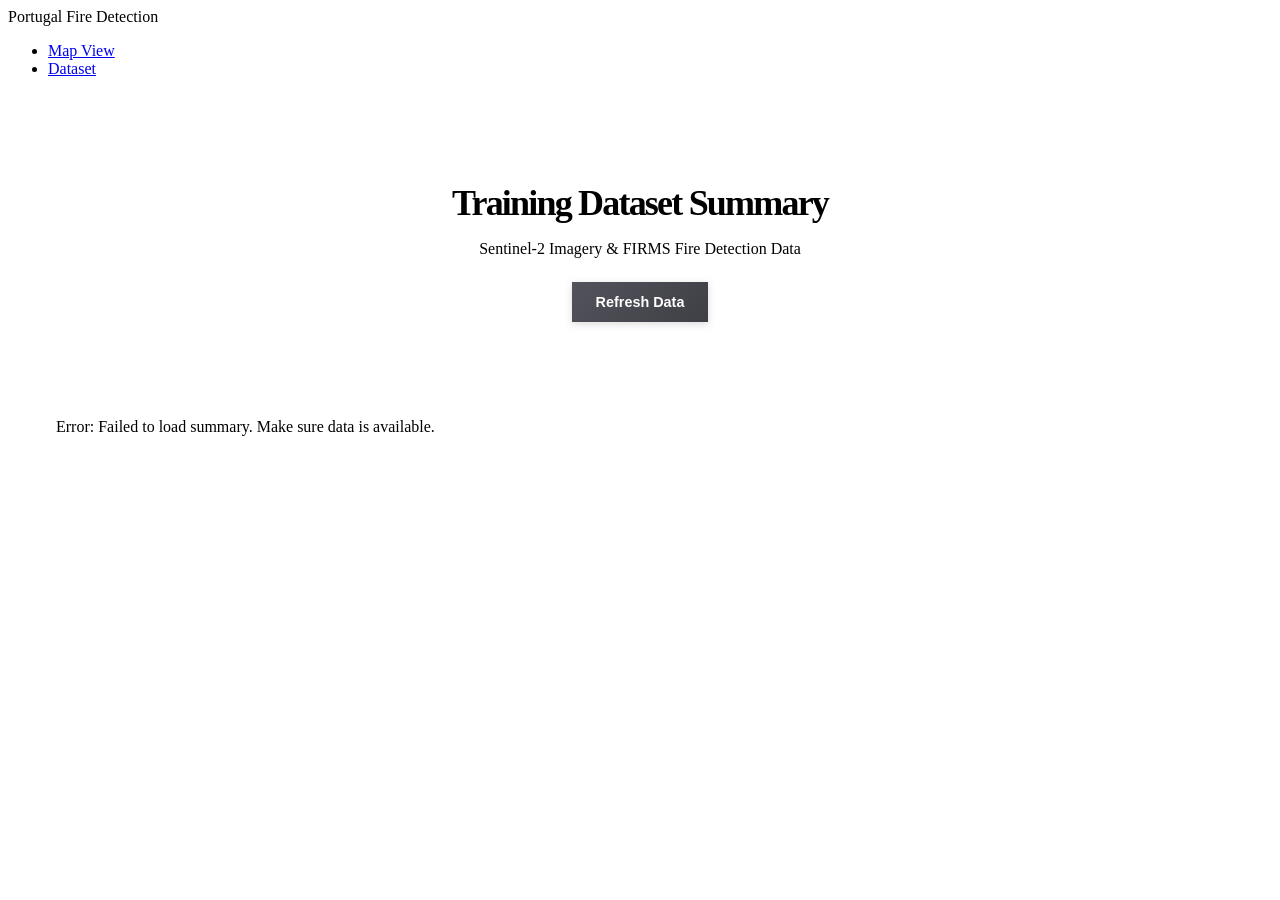
==== commit de1d3c42: "Add True Color RGB visualization with dynamic hotspot detection for fire markers" ====
--- a/src/static/dataset.html
+++ b/src/static/dataset.html
@@ -316,6 +316,268 @@
             font-size: 0.75rem;
             color: hsl(var(--muted-foreground));
             font-style: italic;
+        }
+
+        /* Tooltip styles */
+        .tooltip {
+            position: relative;
+            display: inline-block;
+            cursor: help;
+            border-bottom: 1px dotted hsl(var(--muted-foreground));
+        }
+
+        .tooltip .tooltip-text {
+            visibility: hidden;
+            min-width: 200px;
+            max-width: 300px;
+            background-color: hsl(var(--card));
+            color: hsl(var(--foreground));
+            text-align: left;
+            border-radius: var(--radius);
+            padding: 0.75rem 1rem;
+            position: absolute;
+            z-index: 100;
+            bottom: 125%;
+            left: 50%;
+            transform: translateX(-50%);
+            opacity: 0;
+            transition: opacity 0.3s, visibility 0.3s;
+            box-shadow: 0 4px 12px rgba(0, 0, 0, 0.15);
+            border: 1px solid hsl(var(--border));
+            font-size: 0.8125rem;
+            font-weight: normal;
+            line-height: 1.5;
+        }
+
+        .tooltip .tooltip-text::after {
+            content: "";
+            position: absolute;
+            top: 100%;
+            left: 50%;
+            margin-left: -6px;
+            border-width: 6px;
+            border-style: solid;
+            border-color: hsl(var(--card)) transparent transparent transparent;
+        }
+
+        .tooltip:hover .tooltip-text {
+            visibility: visible;
+            opacity: 1;
+        }
+
+        /* Improved refresh button */
+        .btn-refresh {
+            display: inline-flex;
+            align-items: center;
+            justify-content: center;
+            padding: 0.75rem 1.5rem;
+            background: linear-gradient(135deg, hsl(240 5% 34%) 0%, hsl(240 5% 26%) 100%);
+            color: white;
+            border: none;
+            border-radius: var(--radius);
+            font-weight: 600;
+            font-size: 0.9rem;
+            cursor: pointer;
+            transition: all 0.2s ease;
+            box-shadow: 0 2px 8px rgba(0, 0, 0, 0.15);
+        }
+
+        .btn-refresh:hover {
+            background: linear-gradient(135deg, hsl(240 5% 40%) 0%, hsl(240 5% 32%) 100%);
+            box-shadow: 0 4px 12px rgba(0, 0, 0, 0.2);
+            transform: translateY(-1px);
+        }
+
+        .btn-refresh:active {
+            transform: translateY(0);
+            box-shadow: 0 2px 4px rgba(0, 0, 0, 0.15);
+        }
+
+        .btn-refresh:disabled {
+            opacity: 0.6;
+            cursor: not-allowed;
+            transform: none;
+        }
+
+        /* Carousel navigation improvements */
+        .carousel-nav-btn {
+            position: absolute;
+            top: 50%;
+            transform: translateY(-50%);
+            width: auto;
+            max-width: 5rem;
+            min-width: 4rem;
+            padding: 0.75rem 1.25rem;
+            border-radius: 2rem;
+            background: linear-gradient(135deg, hsl(240 5% 34%) 0%, hsl(240 5% 26%) 100%);
+            border: none;
+            cursor: pointer;
+            display: flex;
+            align-items: center;
+            justify-content: center;
+            font-size: 0.9rem;
+            font-weight: 600;
+            z-index: 10;
+            box-shadow: 0 4px 12px rgba(0, 0, 0, 0.2);
+            transition: all 0.2s ease;
+            color: white;
+            letter-spacing: 0.02em;
+            margin-top: 0;
+        }
+
+        .carousel-nav-btn:hover {
+            background: linear-gradient(135deg, hsl(240 5% 45%) 0%, hsl(240 5% 35%) 100%);
+            box-shadow: 0 6px 16px rgba(0, 0, 0, 0.25);
+            transform: translateY(-50%) scale(1.05);
+        }
+
+        .carousel-nav-btn:active {
+            transform: translateY(-50%) scale(0.98);
+        }
+
+        .carousel-nav-btn:disabled {
+            opacity: 0.35;
+            cursor: not-allowed;
+            transform: translateY(-50%);
+            background: hsl(240 5% 50%);
+        }
+
+        .carousel-nav-btn:disabled:hover {
+            background: hsl(240 5% 50%);
+            box-shadow: 0 4px 12px rgba(0, 0, 0, 0.2);
+            transform: translateY(-50%);
+        }
+
+        .carousel-nav-btn.prev {
+            left: 0.75rem;
+        }
+
+        .carousel-nav-btn.next {
+            right: 0.75rem;
+        }
+
+        /* Image loading states */
+        .sample-image-container {
+            position: relative;
+            min-height: 300px;
+            background: hsl(var(--muted));
+            display: flex;
+            align-items: center;
+            justify-content: center;
+        }
+
+        .sample-image-container .loading-spinner {
+            position: absolute;
+            width: 40px;
+            height: 40px;
+            border: 3px solid hsl(var(--border));
+            border-top: 3px solid hsl(var(--foreground));
+            border-radius: 50%;
+            animation: spin 1s linear infinite;
+        }
+
+        @keyframes spin {
+            0% {
+                transform: rotate(0deg);
+            }
+
+            100% {
+                transform: rotate(360deg);
+            }
+        }
+
+        .sample-image-container img {
+            transition: opacity 0.3s ease;
+        }
+
+        .sample-image-container img.loading {
+            opacity: 0;
+        }
+
+        .sample-image-container img.loaded {
+            opacity: 1;
+        }
+
+        /* Empty state improvements */
+        .empty-state {
+            text-align: center;
+            padding: 3rem 2rem;
+            background: linear-gradient(135deg, hsl(var(--muted) / 0.5) 0%, hsl(var(--card)) 100%);
+            border-radius: var(--radius);
+            border: 2px dashed hsl(var(--border));
+        }
+
+        .empty-state-title {
+            font-size: 1.1rem;
+            font-weight: 600;
+            color: hsl(var(--foreground));
+            margin-bottom: 0.5rem;
+        }
+
+        .empty-state-message {
+            color: hsl(var(--muted-foreground));
+            font-size: 0.9rem;
+            margin-bottom: 1rem;
+            line-height: 1.6;
+        }
+
+        .empty-state-hint {
+            color: hsl(var(--muted-foreground));
+            font-size: 0.8rem;
+            font-style: italic;
+        }
+
+        /* Sample metadata display */
+        .sample-metadata {
+            background: hsl(var(--muted));
+            padding: 0.75rem 1rem;
+            border-radius: var(--radius);
+            margin-top: 1rem;
+            font-size: 0.8rem;
+            display: grid;
+            grid-template-columns: repeat(auto-fit, minmax(150px, 1fr));
+            gap: 0.5rem;
+        }
+
+        .sample-metadata-item {
+            display: flex;
+            flex-direction: column;
+        }
+
+        .sample-metadata-label {
+            color: hsl(var(--muted-foreground));
+            font-size: 0.7rem;
+            text-transform: uppercase;
+            letter-spacing: 0.05em;
+            margin-bottom: 0.15rem;
+        }
+
+        .sample-metadata-value {
+            color: hsl(var(--foreground));
+            font-family: 'Monaco', 'Courier New', monospace;
+            font-size: 0.8rem;
+        }
+
+        /* Pagination dot improvements */
+        .carousel-dot {
+            width: 14px;
+            height: 14px;
+            border-radius: 50%;
+            border: 2px solid hsl(var(--border));
+            background: transparent;
+            cursor: pointer;
+            padding: 0;
+            transition: all 0.3s ease;
+        }
+
+        .carousel-dot:hover {
+            border-color: hsl(var(--foreground));
+            transform: scale(1.1);
+        }
+
+        .carousel-dot.active {
+            background: hsl(var(--foreground));
+            border-color: hsl(var(--foreground));
         }
     </style>
 </head>
@@ -336,7 +598,7 @@
         <header>
             <h1>Training Dataset Summary</h1>
             <p class="subtitle">Sentinel-2 Imagery & FIRMS Fire Detection Data</p>
-            <button onclick="refreshData()">Refresh Data</button>
+            <button class="btn-refresh" onclick="refreshData()">Refresh Data</button>
         </header>
 
         <div id="loading" class="loading">
@@ -440,16 +702,24 @@
 
                     <!-- FIRMS Card -->
                     <div class="fetch-card">
-                        <h3>FIRMS Fire Data</h3>
+                        <h3><span class="tooltip">FIRMS<span class="tooltip-text">Fire Information for Resource
+                                    Management System - NASA's global fire monitoring database using satellite data from
+                                    multiple sources</span></span> Fire Data</h3>
                         <p>NASA fire detections from VIIRS and MODIS satellites.</p>
                         <form id="firms-form">
                             <div style="display: block; margin-bottom: 0.5rem;">
                                 <strong>Products:</strong>
                                 <label style="display: inline-block; margin-right: 1rem; margin-top: 0.25rem;">
-                                    <input type="checkbox" id="firms-viirs" checked> VIIRS
+                                    <input type="checkbox" id="firms-viirs" checked> <span class="tooltip">VIIRS<span
+                                            class="tooltip-text">Visible Infrared Imaging Radiometer Suite -
+                                            High-resolution sensor (375m) on Suomi NPP and NOAA-20 satellites. Detects
+                                            smaller fires with better accuracy.</span></span>
                                 </label>
                                 <label style="display: inline-block;">
-                                    <input type="checkbox" id="firms-modis" checked> MODIS
+                                    <input type="checkbox" id="firms-modis" checked> <span class="tooltip">MODIS<span
+                                            class="tooltip-text">Moderate Resolution Imaging Spectroradiometer - Sensor
+                                            on Terra and Aqua satellites (1km resolution). Longer historical record
+                                            since 2000.</span></span>
                                 </label>
                             </div>
                             <label style="display: block; margin-bottom: 0.5rem;">
@@ -472,10 +742,15 @@
                             <div style="display: block; margin-bottom: 0.5rem;">
                                 <strong>Instruments:</strong>
                                 <label style="display: inline-block; margin-right: 1rem; margin-top: 0.25rem;">
-                                    <input type="checkbox" id="s3-slstr" checked> SLSTR (Thermal)
+                                    <input type="checkbox" id="s3-slstr" checked> <span class="tooltip">SLSTR<span
+                                            class="tooltip-text">Sea and Land Surface Temperature Radiometer - Measures
+                                            thermal infrared for fire detection and temperature monitoring</span></span>
+                                    (Thermal)
                                 </label>
                                 <label style="display: inline-block;">
-                                    <input type="checkbox" id="s3-olci"> OLCI (Optical)
+                                    <input type="checkbox" id="s3-olci"> <span class="tooltip">OLCI<span
+                                            class="tooltip-text">Ocean and Land Colour Instrument - Optical sensor for
+                                            vegetation, water quality, and burn scar detection</span></span> (Optical)
                                 </label>
                             </div>
                             <label style="display: block; margin-bottom: 0.5rem;">
@@ -660,10 +935,17 @@
                     <div class="legend-text">
                         <strong>What you're seeing:</strong> Sample 256x256 pixel tiles extracted for model
                         training.<br>
-                        <strong>Panels:</strong> Top-left (False Color), Top-right (NIR), Bottom-left (SWIR2/Thermal),
-                        Bottom-right (SWIR1)<br>
+                        <strong>Panels:</strong> Top-left (False Color), Top-right (<span class="tooltip">NIR<span
+                                class="tooltip-text">Near-Infrared (Band 8, 842nm) - Highlights healthy vegetation as
+                                bright areas. Stressed or burned vegetation appears darker.</span></span>), Bottom-left
+                        (<span class="tooltip">SWIR2<span class="tooltip-text">Short-Wave Infrared 2 (Band 12, 2190nm) -
+                                Very sensitive to active fires which appear bright white. Also shows burn
+                                scars.</span></span>/Thermal),
+                        Bottom-right (<span class="tooltip">SWIR1<span class="tooltip-text">Short-Wave Infrared 1 (Band
+                                11, 1610nm) - Useful for distinguishing burned areas and detecting smoldering
+                                fires.</span></span>)<br>
                         <strong>Fire tiles:</strong> Red circle marks the FIRMS fire detection center<br>
-                        <em>Use arrows to navigate between samples</em>
+                        <em>Use keyboard arrows or click navigation buttons to browse samples</em>
                     </div>
                 </div>
 
@@ -673,22 +955,26 @@
                     <div
                         style="position: relative; background: hsl(var(--muted)); border-radius: var(--radius); padding: 2rem; margin-bottom: 1.5rem;">
                         <!-- Navigation Buttons -->
-                        <button id="carousel-prev"
-                            style="position: absolute; left: 1rem; top: 50%; transform: translateY(-50%); width: 3rem; height: 3rem; border-radius: 50%; background: hsl(var(--card)); border: 2px solid hsl(var(--border)); cursor: pointer; display: flex; align-items: center; justify-content: center; font-size: 1.5rem; z-index: 10; box-shadow: 0 2px 8px rgba(0,0,0,0.15);">
-                            ‹
+                        <button id="carousel-prev" class="carousel-nav-btn prev">
+                            Prev
                         </button>
-                        <button id="carousel-next"
-                            style="position: absolute; right: 1rem; top: 50%; transform: translateY(-50%); width: 3rem; height: 3rem; border-radius: 50%; background: hsl(var(--card)); border: 2px solid hsl(var(--border)); cursor: pointer; display: flex; align-items: center; justify-content: center; font-size: 1.5rem; z-index: 10; box-shadow: 0 2px 8px rgba(0,0,0,0.15);">
-                            ›
+                        <button id="carousel-next" class="carousel-nav-btn next">
+                            Next
                         </button>
 
                         <!-- Sample Image -->
-                        <div style="text-align: center; padding: 0 4rem;">
+                        <div style="text-align: center; padding: 0 5rem;">
                             <div id="carousel-label"
                                 style="font-size: 1.5rem; font-weight: bold; margin-bottom: 1rem; color: hsl(var(--foreground));">
                             </div>
-                            <img id="carousel-image" src="" alt="Tile Sample"
-                                style="max-width: 100%; height: auto; border-radius: var(--radius); border: 2px solid hsl(var(--border)); box-shadow: 0 4px 12px rgba(0,0,0,0.1);">
+                            <div class="sample-image-container" id="carousel-image-container">
+                                <div class="loading-spinner" id="carousel-spinner"></div>
+                                <img id="carousel-image" src="" alt="Tile Sample" class="loading"
+                                    style="max-width: 100%; height: auto; border-radius: var(--radius); border: 2px solid hsl(var(--border)); box-shadow: 0 4px 12px rgba(0,0,0,0.1);">
+                            </div>
+                            <!-- Sample metadata -->
+                            <div id="carousel-metadata" class="sample-metadata" style="display: none;">
+                            </div>
                         </div>
                     </div>
 
@@ -705,9 +991,12 @@
                 </div>
 
                 <!-- Loading/Empty State -->
-                <div id="tile-samples-placeholder"
-                    style="text-align: center; padding: 3rem; color: hsl(var(--muted-foreground));">
-                    <p>No tile samples available. Click "Regenerate Previews" to generate visualizations.</p>
+                <div id="tile-samples-placeholder" class="empty-state">
+                    <div class="empty-state-title">No Tile Samples Available</div>
+                    <div class="empty-state-message">Generate tile previews to visualize training samples and verify
+                        data quality.</div>
+                    <div class="empty-state-hint">Click "Regenerate Previews" above to create sample visualizations
+                    </div>
                 </div>
             </div>
 
@@ -725,8 +1014,19 @@
                     <div class="legend-text">
                         <strong>Purpose:</strong> Shows the same FIRMS fire detection from both Sentinel-2 (optical) and
                         Sentinel-3 (thermal).<br>
-                        <strong>Row 1:</strong> Sentinel-2 bands (Red, NIR, SWIR1, SWIR2)<br>
-                        <strong>Row 2:</strong> Sentinel-3 thermal bands (F1, F2, F1-F2 anomaly, composite)<br>
+                        <strong>Row 1:</strong> Sentinel-2 bands (Red, <span class="tooltip">NIR<span
+                                class="tooltip-text">Near-Infrared (842nm) - Healthy vegetation appears
+                                bright</span></span>, <span class="tooltip">SWIR1<span class="tooltip-text">Short-Wave
+                                Infrared 1 (1610nm) - Detects moisture and burn scars</span></span>, <span
+                            class="tooltip">SWIR2<span class="tooltip-text">Short-Wave Infrared 2 (2190nm) - Very
+                                sensitive to active fires</span></span>)<br>
+                        <strong>Row 2:</strong> Sentinel-3 thermal bands (<span class="tooltip">F1<span
+                                class="tooltip-text">Band F1 (3.7 microns) - Mid-infrared band extremely sensitive to
+                                high-temperature fires</span></span>, <span class="tooltip">F2<span
+                                class="tooltip-text">Band F2 (10.8 microns) - Thermal infrared for background
+                                temperature measurement</span></span>, <span class="tooltip">F1-F2<span
+                                class="tooltip-text">Difference between F1 and F2 bands - Isolates fire thermal
+                                anomalies from background</span></span> anomaly, composite)<br>
                         <strong>Row 3:</strong> Composites and location map
                     </div>
                 </div>
@@ -735,20 +1035,21 @@
                 <div id="dual-carousel-container" style="display: none;">
                     <div
                         style="position: relative; background: hsl(var(--muted)); border-radius: var(--radius); padding: 2rem; margin-bottom: 1.5rem;">
-                        <button id="dual-carousel-prev"
-                            style="position: absolute; left: 1rem; top: 50%; transform: translateY(-50%); width: 3rem; height: 3rem; border-radius: 50%; background: hsl(var(--card)); border: 2px solid hsl(var(--border)); cursor: pointer; display: flex; align-items: center; justify-content: center; font-size: 1.5rem; z-index: 10;">
-                            ‹
+                        <button id="dual-carousel-prev" class="carousel-nav-btn prev">
+                            Prev
                         </button>
-                        <button id="dual-carousel-next"
-                            style="position: absolute; right: 1rem; top: 50%; transform: translateY(-50%); width: 3rem; height: 3rem; border-radius: 50%; background: hsl(var(--card)); border: 2px solid hsl(var(--border)); cursor: pointer; display: flex; align-items: center; justify-content: center; font-size: 1.5rem; z-index: 10;">
-                            ›
+                        <button id="dual-carousel-next" class="carousel-nav-btn next">
+                            Next
                         </button>
-                        <div style="text-align: center; padding: 0 4rem;">
+                        <div style="text-align: center; padding: 0 5rem;">
                             <div id="dual-carousel-label"
                                 style="font-size: 1.25rem; font-weight: bold; margin-bottom: 1rem; color: hsl(var(--foreground));">
                             </div>
-                            <img id="dual-carousel-image" src="" alt="Dual Satellite Sample"
-                                style="max-width: 100%; height: auto; border-radius: var(--radius); border: 2px solid hsl(var(--border));">
+                            <div class="sample-image-container" id="dual-image-container">
+                                <div class="loading-spinner" id="dual-spinner"></div>
+                                <img id="dual-carousel-image" src="" alt="Dual Satellite Sample" class="loading"
+                                    style="max-width: 100%; height: auto; border-radius: var(--radius); border: 2px solid hsl(var(--border));">
+                            </div>
                         </div>
                     </div>
                     <div id="dual-carousel-pagination"
@@ -759,9 +1060,11 @@
                     </div>
                 </div>
 
-                <div id="dual-samples-placeholder"
-                    style="text-align: center; padding: 3rem; color: hsl(var(--muted-foreground));">
-                    <p>No dual-satellite samples available. Click "Generate Dual View" to create them.</p>
+                <div id="dual-samples-placeholder" class="empty-state">
+                    <div class="empty-state-title">No Dual-Satellite Samples</div>
+                    <div class="empty-state-message">Generate visualizations showing the same fire from both optical and
+                        thermal satellites.</div>
+                    <div class="empty-state-hint">Click "Generate Dual View" to create comparison images</div>
                 </div>
             </div>
 
@@ -797,20 +1100,21 @@
                 <div id="colocated-carousel-container" style="display: none;">
                     <div
                         style="position: relative; background: hsl(var(--muted)); border-radius: var(--radius); padding: 2rem; margin-bottom: 1.5rem;">
-                        <button id="colocated-carousel-prev"
-                            style="position: absolute; left: 1rem; top: 50%; transform: translateY(-50%); width: 3rem; height: 3rem; border-radius: 50%; background: hsl(var(--card)); border: 2px solid hsl(var(--border)); cursor: pointer; display: flex; align-items: center; justify-content: center; font-size: 1.5rem; z-index: 10;">
-                            ‹
+                        <button id="colocated-carousel-prev" class="carousel-nav-btn prev">
+                            Prev
                         </button>
-                        <button id="colocated-carousel-next"
-                            style="position: absolute; right: 1rem; top: 50%; transform: translateY(-50%); width: 3rem; height: 3rem; border-radius: 50%; background: hsl(var(--card)); border: 2px solid hsl(var(--border)); cursor: pointer; display: flex; align-items: center; justify-content: center; font-size: 1.5rem; z-index: 10;">
-                            ›
+                        <button id="colocated-carousel-next" class="carousel-nav-btn next">
+                            Next
                         </button>
-                        <div style="text-align: center; padding: 0 4rem;">
+                        <div style="text-align: center; padding: 0 5rem;">
                             <div id="colocated-carousel-label"
                                 style="font-size: 1.25rem; font-weight: bold; margin-bottom: 1rem; color: hsl(var(--foreground));">
                             </div>
-                            <img id="colocated-carousel-image" src="" alt="Co-Located Sample"
-                                style="max-width: 100%; height: auto; border-radius: var(--radius); border: 2px solid hsl(var(--border));">
+                            <div class="sample-image-container" id="colocated-image-container">
+                                <div class="loading-spinner" id="colocated-spinner"></div>
+                                <img id="colocated-carousel-image" src="" alt="Co-Located Sample" class="loading"
+                                    style="max-width: 100%; height: auto; border-radius: var(--radius); border: 2px solid hsl(var(--border));">
+                            </div>
                         </div>
                     </div>
                     <div id="colocated-carousel-pagination"
@@ -821,9 +1125,12 @@
                     </div>
                 </div>
 
-                <div id="colocated-samples-placeholder"
-                    style="text-align: center; padding: 3rem; color: hsl(var(--muted-foreground));">
-                    <p>No co-located samples. Click "1. Generate Pairs" first, then "2. Visualize".</p>
+                <div id="colocated-samples-placeholder" class="empty-state">
+                    <div class="empty-state-title">No Co-Located Samples</div>
+                    <div class="empty-state-message">Generate tiles showing the same geographic location from both
+                        Sentinel-2 and Sentinel-3.</div>
+                    <div class="empty-state-hint">Click "1. Generate Pairs" first, then "2. Visualize" to create
+                        comparison images</div>
                 </div>
             </div>
 
@@ -1089,11 +1396,51 @@
             const label = sample.type === 'fire' ? 'FIRE DETECTION' : 'NO FIRE';
             const labelColor = sample.type === 'fire' ? 'red' : 'green';
 
+            // Show loading state
+            const img = document.getElementById('carousel-image');
+            const spinner = document.getElementById('carousel-spinner');
+
+            img.classList.remove('loaded');
+            img.classList.add('loading');
+            if (spinner) spinner.style.display = 'block';
+
+            // Setup image load handler
+            img.onload = function () {
+                img.classList.remove('loading');
+                img.classList.add('loaded');
+                if (spinner) spinner.style.display = 'none';
+            };
+
+            img.onerror = function () {
+                img.classList.remove('loading');
+                if (spinner) spinner.style.display = 'none';
+            };
+
             // Update image and label
-            document.getElementById('carousel-image').src = sample.imageUrl;
+            img.src = sample.imageUrl;
             const labelEl = document.getElementById('carousel-label');
             labelEl.textContent = label;
             labelEl.style.color = labelColor;
+
+            // Update metadata display
+            const metadataEl = document.getElementById('carousel-metadata');
+            if (metadataEl) {
+                metadataEl.style.display = 'grid';
+                metadataEl.innerHTML = `
+                    <div class="sample-metadata-item">
+                        <span class="sample-metadata-label">Sample Type</span>
+                        <span class="sample-metadata-value">${sample.type === 'fire' ? 'Fire Detection' : 'No Fire (Background)'}</span>
+                    </div>
+                    <div class="sample-metadata-item">
+                        <span class="sample-metadata-label">Tile ID</span>
+                        <span class="sample-metadata-value">${sample.filename ? sample.filename.replace('.png', '') : 'N/A'}</span>
+                    </div>
+                    <div class="sample-metadata-item">
+                        <span class="sample-metadata-label">Data Source</span>
+                        <span class="sample-metadata-value">${sample.satellite || 'Sentinel-2/3'}</span>
+                    </div>
+                `;
+            }
 
             // Update counter
             document.getElementById('carousel-counter').textContent =
@@ -1282,10 +1629,34 @@
             if (dualSamples.length === 0) return;
 
             const sample = dualSamples[dualCarouselIndex];
-            document.getElementById('dual-carousel-image').src = sample.imageUrl;
+
+            // Show loading state
+            const img = document.getElementById('dual-carousel-image');
+            const spinner = document.getElementById('dual-spinner');
+
+            img.classList.remove('loaded');
+            img.classList.add('loading');
+            if (spinner) spinner.style.display = 'block';
+
+            img.onload = function () {
+                img.classList.remove('loading');
+                img.classList.add('loaded');
+                if (spinner) spinner.style.display = 'none';
+            };
+
+            img.onerror = function () {
+                img.classList.remove('loading');
+                if (spinner) spinner.style.display = 'none';
+            };
+
+            img.src = sample.imageUrl;
             document.getElementById('dual-carousel-label').textContent = `Dual View ${dualCarouselIndex + 1}`;
             document.getElementById('dual-carousel-counter').textContent =
                 `Sample ${dualCarouselIndex + 1} of ${dualSamples.length}`;
+
+            // Update navigation button states
+            document.getElementById('dual-carousel-prev').disabled = dualCarouselIndex === 0;
+            document.getElementById('dual-carousel-next').disabled = dualCarouselIndex === dualSamples.length - 1;
 
             document.querySelectorAll('#dual-carousel-pagination button').forEach((dot, i) => {
                 dot.style.background = i === dualCarouselIndex ? 'hsl(var(--foreground))' : 'transparent';
@@ -1415,7 +1786,27 @@
             if (colocatedSamples.length === 0) return;
 
             const sample = colocatedSamples[colocatedCarouselIndex];
-            document.getElementById('colocated-carousel-image').src = sample.imageUrl;
+
+            // Show loading state
+            const img = document.getElementById('colocated-carousel-image');
+            const spinner = document.getElementById('colocated-spinner');
+
+            img.classList.remove('loaded');
+            img.classList.add('loading');
+            if (spinner) spinner.style.display = 'block';
+
+            img.onload = function () {
+                img.classList.remove('loading');
+                img.classList.add('loaded');
+                if (spinner) spinner.style.display = 'none';
+            };
+
+            img.onerror = function () {
+                img.classList.remove('loading');
+                if (spinner) spinner.style.display = 'none';
+            };
+
+            img.src = sample.imageUrl;
 
             const label = sample.has_fire ? 'FIRE DETECTED' : 'NO FIRE';
             const labelColor = sample.has_fire ? 'color: hsl(0 70% 50%);' : 'color: hsl(120 50% 40%);';
@@ -1424,6 +1815,10 @@
 
             document.getElementById('colocated-carousel-counter').textContent =
                 `Sample ${colocatedCarouselIndex + 1} of ${colocatedSamples.length}`;
+
+            // Update navigation button states
+            document.getElementById('colocated-carousel-prev').disabled = colocatedCarouselIndex === 0;
+            document.getElementById('colocated-carousel-next').disabled = colocatedCarouselIndex === colocatedSamples.length - 1;
 
             document.querySelectorAll('#colocated-carousel-pagination button').forEach((dot, i) => {
                 const dotColor = colocatedSamples[i].has_fire ? 'hsl(0 70% 50%)' : 'hsl(120 50% 40%)';
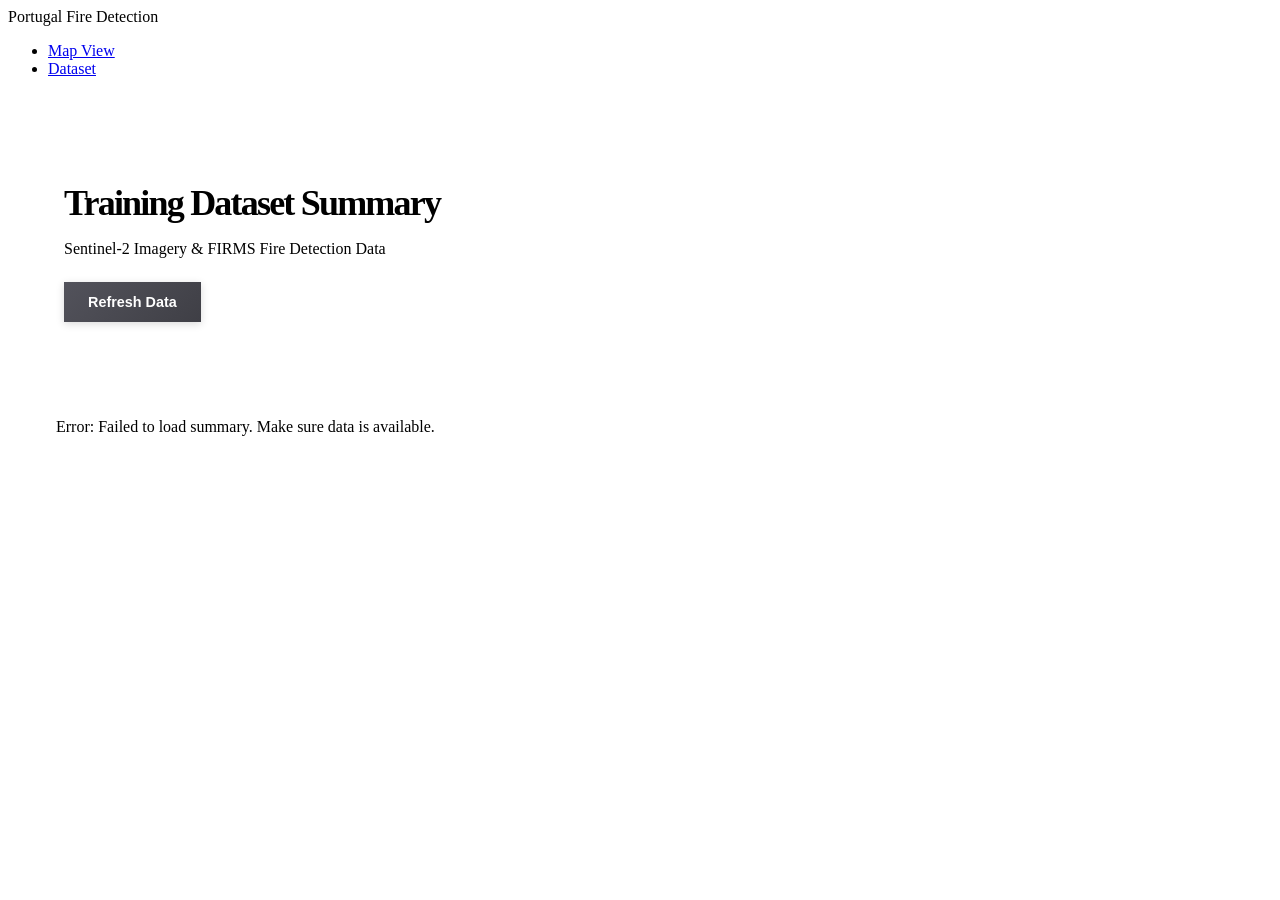
==== commit 116ccb10: "fix(ui): complete remaining audit items — keyboard access, status order, hex cleanup C3: Fire marker" ====
--- a/src/static/dataset.html
+++ b/src/static/dataset.html
@@ -15,7 +15,6 @@
         }
 
         header {
-            text-align: center;
             margin-bottom: 3rem;
             padding: 2rem 1.5rem;
         }
@@ -926,6 +925,7 @@
                 <h2 class="section-title" style="display:flex; justify-content:space-between; align-items:center;">
                     <span>Training Tile Samples</span>
                     <span>
+                        <button id="btn-refresh-tiles" style="margin-right:0.5rem; width: auto;" onclick="loadTileSamples()">Refresh</button>
                         <button id="btn-new-samples" style="margin-right:0.5rem; width: auto;">New Sample Set</button>
                         <button id="btn-regenerate-samples" style="width: auto;">Regenerate Previews</button>
                     </span>
@@ -969,7 +969,7 @@
                             </div>
                             <div class="sample-image-container" id="carousel-image-container">
                                 <div class="loading-spinner" id="carousel-spinner"></div>
-                                <img id="carousel-image" src="" alt="Tile Sample" class="loading"
+                                <img id="carousel-image" src="" alt="Tile Sample" class="loading" loading="lazy"
                                     style="max-width: 100%; height: auto; border-radius: var(--radius); border: 2px solid hsl(var(--border)); box-shadow: 0 4px 12px rgba(0,0,0,0.1);">
                             </div>
                             <!-- Sample metadata -->
@@ -1005,6 +1005,7 @@
                 <h2 class="section-title" style="display:flex; justify-content:space-between; align-items:center;">
                     <span>Dual-Satellite Fire View</span>
                     <span>
+                        <button id="btn-refresh-dual" style="margin-right:0.5rem; width: auto;" onclick="loadDualSamples()">Refresh</button>
                         <button id="btn-new-dual" style="margin-right:0.5rem; width: auto;">New Samples</button>
                         <button id="btn-regenerate-dual" style="width: auto;">Generate Dual View</button>
                     </span>
@@ -1047,7 +1048,7 @@
                             </div>
                             <div class="sample-image-container" id="dual-image-container">
                                 <div class="loading-spinner" id="dual-spinner"></div>
-                                <img id="dual-carousel-image" src="" alt="Dual Satellite Sample" class="loading"
+                                <img id="dual-carousel-image" src="" alt="Dual Satellite Sample" class="loading" loading="lazy"
                                     style="max-width: 100%; height: auto; border-radius: var(--radius); border: 2px solid hsl(var(--border));">
                             </div>
                         </div>
@@ -1112,7 +1113,7 @@
                             </div>
                             <div class="sample-image-container" id="colocated-image-container">
                                 <div class="loading-spinner" id="colocated-spinner"></div>
-                                <img id="colocated-carousel-image" src="" alt="Co-Located Sample" class="loading"
+                                <img id="colocated-carousel-image" src="" alt="Co-Located Sample" class="loading" loading="lazy"
                                     style="max-width: 100%; height: auto; border-radius: var(--radius); border: 2px solid hsl(var(--border));">
                             </div>
                         </div>
@@ -1154,7 +1155,7 @@
     <script>
         async function loadSummary() {
             try {
-                const response = await fetch('/api/dataset/summary');
+                const response = await fetch('/api/dataset/summary', { cache: 'no-store' });
                 if (!response.ok) throw new Error('Failed to load summary');
 
                 const data = await response.json();
@@ -1245,7 +1246,7 @@
                     const card = document.createElement('div');
                     card.className = 'sample-card';
                     card.innerHTML = `
-                        <img src="${sample.image_url}" alt="Scene ${sample.scene_id}" class="sample-image">
+                        <img src="${sample.image_url}" alt="Scene ${sample.scene_id}" class="sample-image" loading="lazy">
                         <div class="sample-info">
                             <div class="sample-date">${sample.date}</div>
                             <div class="sample-id">${sample.scene_id}</div>
@@ -1269,6 +1270,12 @@
 
                 const data = await response.json();
                 displaySummary(data);
+
+                // Also refresh all dynamic sections
+                loadTileSamples();
+                loadDualSamples();
+                loadColocatedSamples();
+                cacheStatsLoaded = false;
 
                 btn.textContent = 'Refreshed!';
                 setTimeout(() => {
@@ -1292,7 +1299,7 @@
         // Function to load tile samples and setup carousel
         async function loadTileSamples() {
             try {
-                const response = await fetch('/api/dataset/tile-samples');
+                const response = await fetch('/api/dataset/tile-samples', { cache: 'no-store' });
                 if (!response.ok) throw new Error('Failed to load tile samples');
 
                 const data = await response.json();
@@ -1559,7 +1566,7 @@
 
         async function loadDualSamples() {
             try {
-                const response = await fetch('/api/dataset/dual-satellite-samples');
+                const response = await fetch('/api/dataset/dual-satellite-samples', { cache: 'no-store' });
                 if (!response.ok) throw new Error('Failed to load dual samples');
 
                 const data = await response.json();
@@ -1712,7 +1719,7 @@
 
         async function loadColocatedSamples() {
             try {
-                const response = await fetch('/api/dataset/colocated-samples');
+                const response = await fetch('/api/dataset/colocated-samples', { cache: 'no-store' });
                 if (!response.ok) throw new Error('Failed to load co-located samples');
 
                 const data = await response.json();
@@ -2254,10 +2261,12 @@
             const success = await handleStreamingRequest(`/api/dataset/prepare-splits?tile_size=${tileSize}`, {}, statusId, btn);
 
             if (success) {
-                // Refresh the summary and tile samples to show updated statistics
+                // Refresh summary, tile samples, and dual-satellite sections
                 setTimeout(() => {
                     loadSummary();
                     loadTileSamples();
+                    loadDualSamples();
+                    cacheStatsLoaded = false;  // Force cache stats to refresh next open
                 }, 1000);
             }
         });
@@ -2302,10 +2311,8 @@
                 toggleBtn.textContent = 'Hide Cache Stats';
                 refreshBtn.style.display = 'inline-block';
 
-                // Load stats if not already loaded
-                if (!cacheStatsLoaded) {
-                    loadCacheStats();
-                }
+                // Always reload stats when opening — ensures fresh data after pipeline runs
+                loadCacheStats();
             } else {
                 // Hide cache content
                 content.style.display = 'none';
@@ -2321,7 +2328,7 @@
             container.innerHTML = '<div style="text-align: center; padding: 2rem; color: hsl(var(--muted-foreground));">Loading cache statistics...</div>';
 
             try {
-                const response = await fetch('/api/dataset/cache/stats');
+                const response = await fetch('/api/dataset/cache/stats', { cache: 'no-store' });
                 if (!response.ok) throw new Error('Failed to load cache stats');
 
                 const data = await response.json();
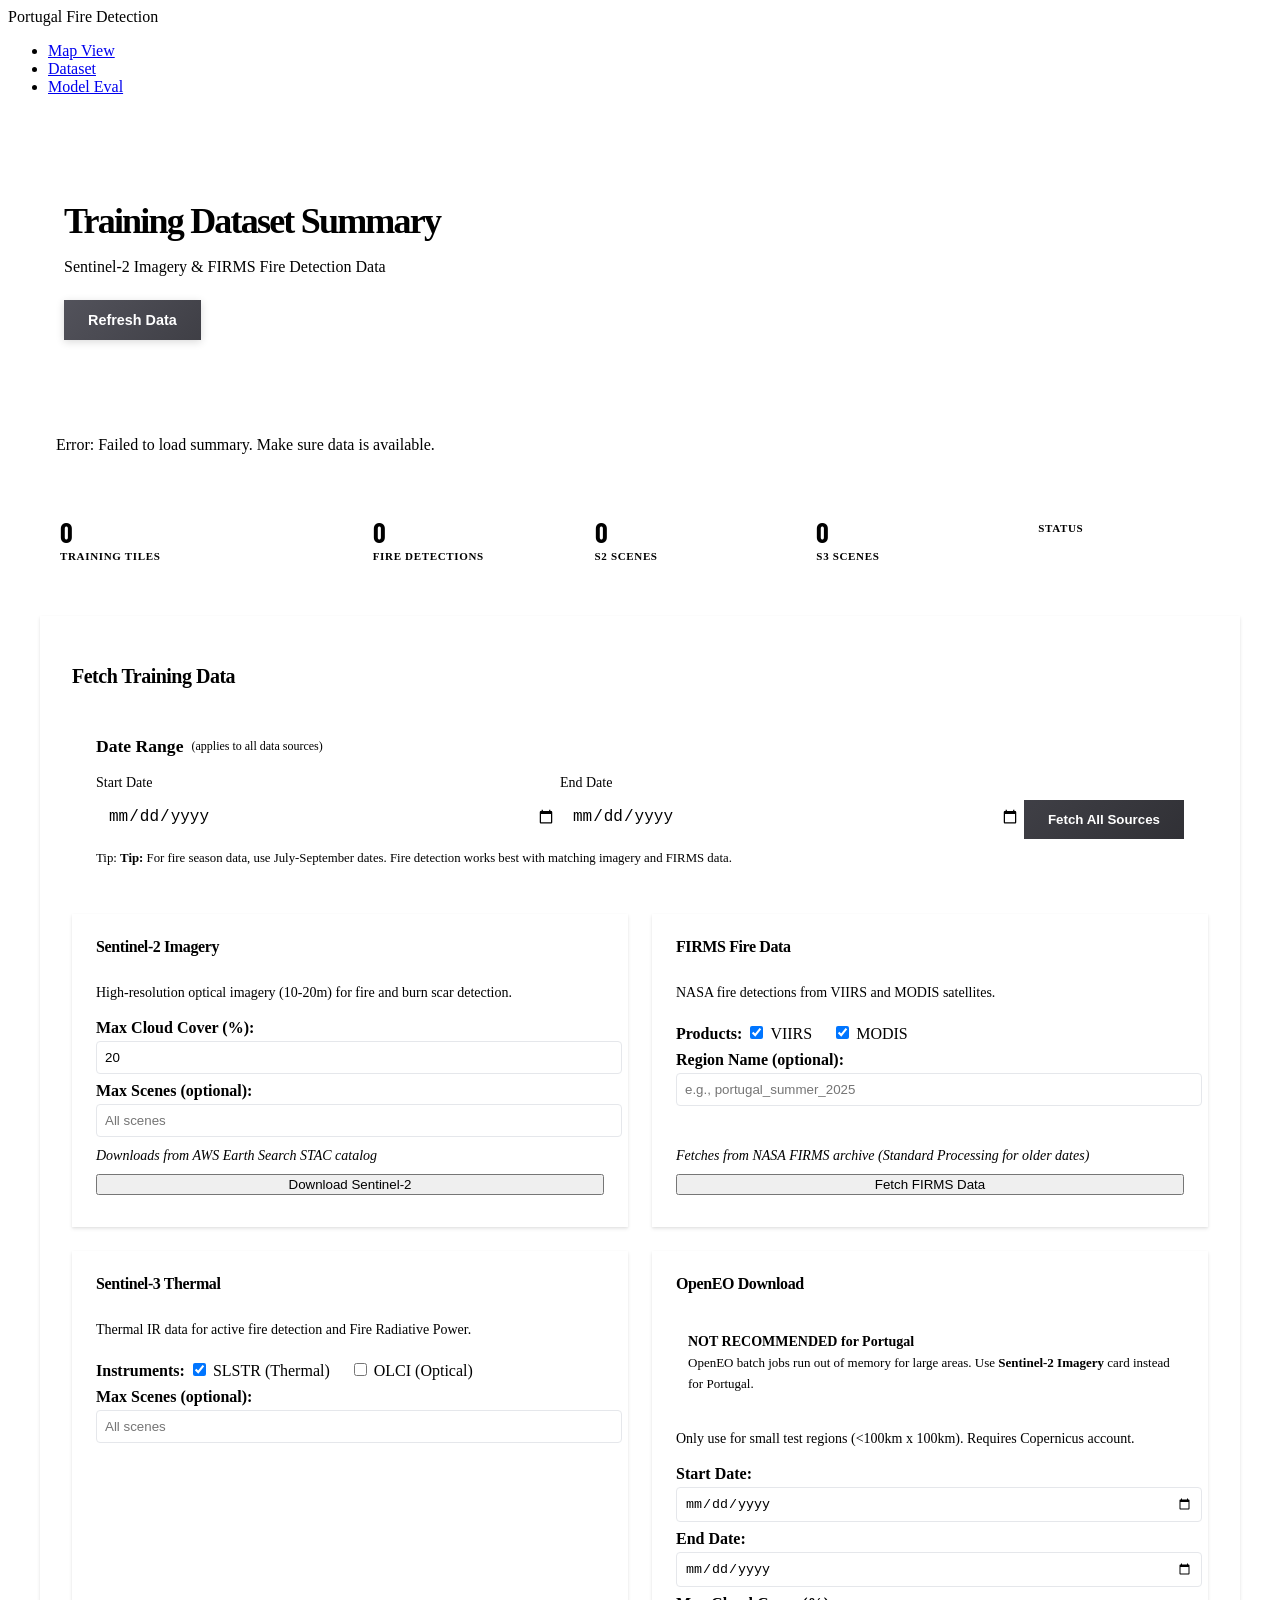
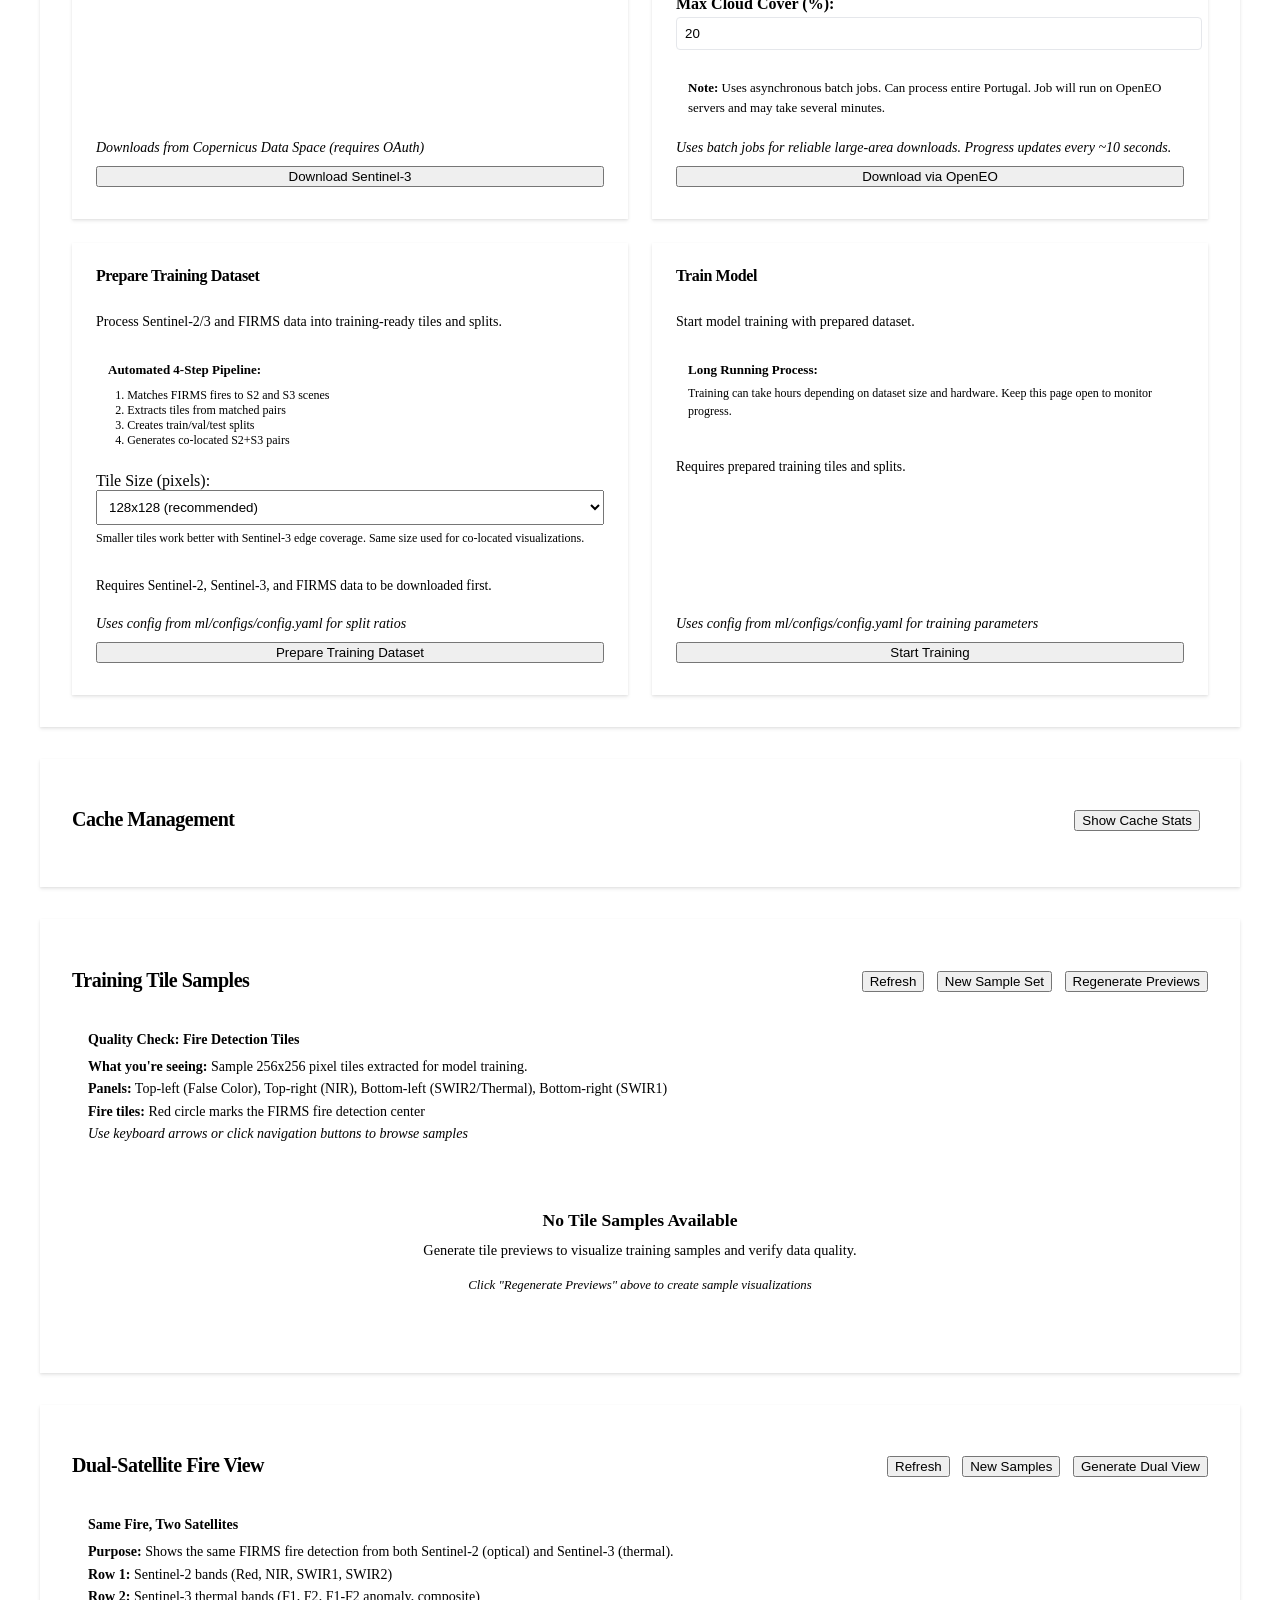
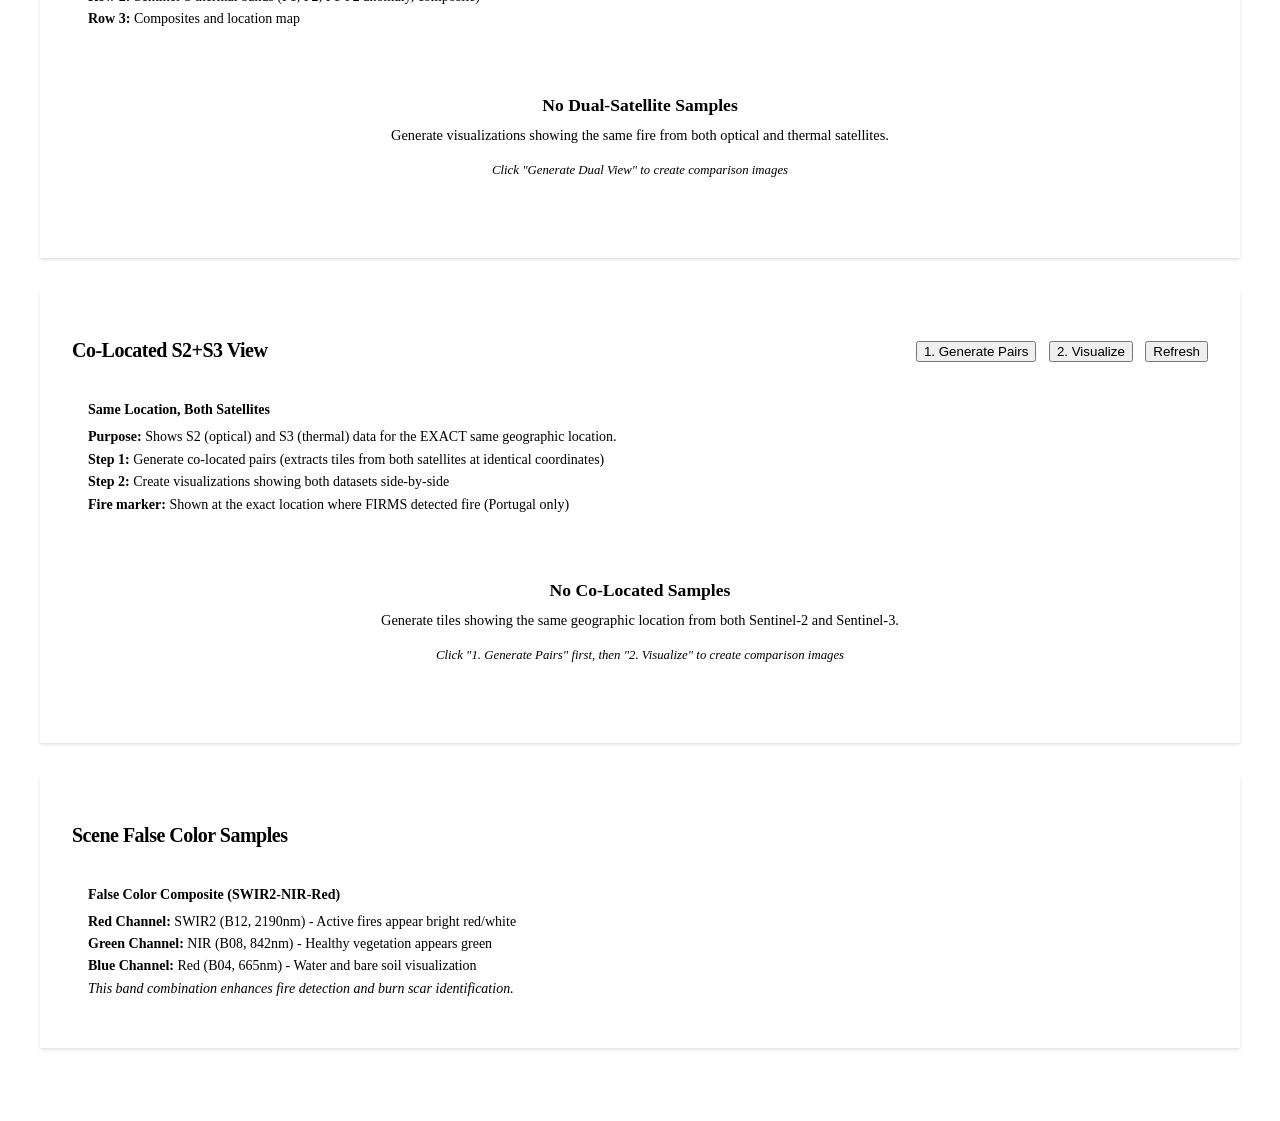
==== commit ebe8bf76: "feat: implement full improvement roadmap (Phases 0–10) Phase 0 – CI/CD: GitHub Actions workflow with" ====
--- a/src/static/dataset.html
+++ b/src/static/dataset.html
@@ -4,7 +4,11 @@
 <head>
     <meta charset="UTF-8">
     <meta name="viewport" content="width=device-width, initial-scale=1.0">
-    <title>Training Dataset Summary</title>
+    <title>Training Dataset — Portugal Fire Detection</title>
+    <meta name="description" content="Training dataset summary for the Portugal Fire Detection ML pipeline — Sentinel-2 imagery, FIRMS fire data, and tile statistics."/>
+    <link rel="preconnect" href="https://fonts.googleapis.com"/>
+    <link rel="preconnect" href="https://fonts.gstatic.com" crossorigin="anonymous"/>
+    <link rel="stylesheet" href="https://fonts.googleapis.com/css2?family=Barlow+Condensed:wght@600;700&family=Plus+Jakarta+Sans:wght@400;500;600&display=swap"/>
     <link rel="stylesheet" href="/static/css/styles.css" />
     <style>
         .container {
@@ -35,49 +39,66 @@
 
 
 
-        .stats-grid {
-            display: grid;
-            grid-template-columns: repeat(auto-fit, minmax(300px, 1fr));
-            gap: 1.5rem;
-            margin-bottom: 3rem;
-        }
-
-        .stat-card {
+        /* Dataset summary bar — replaces hero-metric stats-grid */
+        .stats-bar {
+            display: flex;
+            align-items: stretch;
             background: hsl(var(--card));
-            padding: 1.5rem;
+            border: 1px solid hsl(var(--border));
             border-radius: var(--radius);
-            border: 1px solid hsl(var(--border));
-            transition: all 0.2s;
-            box-shadow: 0 2px 4px rgba(0, 0, 0, 0.08), 0 1px 2px rgba(0, 0, 0, 0.06);
-        }
-
-        .stat-card:hover {
-            box-shadow: 0 4px 8px rgba(0, 0, 0, 0.12), 0 2px 4px rgba(0, 0, 0, 0.08);
-        }
-
-
-        .stat-value {
-            font-size: 2.5rem;
+            margin-bottom: 2rem;
+            overflow: hidden;
+        }
+
+        .stat-item {
+            flex: 1;
+            padding: 1rem 1.25rem;
+            border-right: 1px solid hsl(var(--border));
+            min-width: 0;
+        }
+
+        .stat-item:last-child {
+            border-right: none;
+        }
+
+        .stat-item-primary {
+            flex: 1.5;
+            background: hsl(var(--muted));
+        }
+
+        .stat-number {
+            font-family: 'Barlow Condensed', sans-serif;
+            font-size: 1.75rem;
             font-weight: 700;
             color: hsl(var(--foreground));
-            margin: 0.5rem 0;
-            letter-spacing: -0.05em;
+            line-height: 1;
+            letter-spacing: -0.02em;
         }
 
         .stat-label {
             color: hsl(var(--muted-foreground));
-            font-size: 0.75rem;
-            font-weight: 500;
+            font-size: 0.6875rem;
+            font-weight: 600;
             text-transform: uppercase;
-            letter-spacing: 0.05em;
+            letter-spacing: 0.06em;
+            margin-top: 0.25rem;
         }
 
         .stat-detail {
-            margin-top: 0.75rem;
-            padding-top: 0.75rem;
-            border-top: 1px solid hsl(var(--border));
-            font-size: 0.875rem;
+            margin-top: 0.375rem;
+            font-size: 0.8125rem;
             color: hsl(var(--muted-foreground));
+        }
+
+        @media (max-width: 700px) {
+            .stats-bar {
+                flex-direction: column;
+            }
+            .stat-item {
+                border-right: none;
+                border-bottom: 1px solid hsl(var(--border));
+            }
+            .stat-item:last-child { border-bottom: none; }
         }
 
         .section {
@@ -582,7 +603,7 @@
 </head>
 
 <body>
-    <nav class="navbar">
+    <nav class="navbar" aria-label="Main navigation">
         <div class="navbar-brand">Portugal Fire Detection</div>
         <ul class="navbar-nav">
             <li class="nav-item">
@@ -590,6 +611,9 @@
             </li>
             <li class="nav-item">
                 <a href="/static/dataset.html" class="nav-link active">Dataset</a>
+            </li>
+            <li class="nav-item">
+                <a href="/static/inference.html" class="nav-link">Model Eval</a>
             </li>
         </ul>
     </nav>
@@ -607,35 +631,31 @@
         <div id="error" class="error" style="display: none;"></div>
 
         <div id="content" style="display: none;">
-            <!-- Stats Overview -->
-            <div class="stats-grid">
-                <div class="stat-card">
-                    <div class="stat-value" id="sentinel2-count">0</div>
-                    <div class="stat-label">Sentinel-2 Scenes</div>
-                    <div class="stat-detail" id="sentinel2-detail"></div>
+            <!-- Dataset summary bar -->
+            <div class="stats-bar">
+                <div class="stat-item stat-item-primary">
+                    <div class="stat-number" id="tiles-count">0</div>
+                    <div class="stat-label">Training Tiles</div>
+                    <div class="stat-detail" id="tiles-detail"></div>
                 </div>
-
-                <div class="stat-card">
-                    <div class="stat-value" id="sentinel3-count">0</div>
-                    <div class="stat-label">Sentinel-3 Scenes</div>
-                    <div class="stat-detail" id="sentinel3-detail"></div>
-                </div>
-
-                <div class="stat-card">
-                    <div class="stat-value" id="fires-count">0</div>
+                <div class="stat-item">
+                    <div class="stat-number" id="fires-count">0</div>
                     <div class="stat-label">Fire Detections</div>
                     <div class="stat-detail" id="fires-detail"></div>
                 </div>
-
-                <div class="stat-card">
-                    <div class="stat-value" id="tiles-count">0</div>
-                    <div class="stat-label">Training Tiles</div>
-                    <div class="stat-detail" id="tiles-detail"></div>
+                <div class="stat-item">
+                    <div class="stat-number" id="sentinel2-count">0</div>
+                    <div class="stat-label">S2 Scenes</div>
+                    <div class="stat-detail" id="sentinel2-detail"></div>
                 </div>
-
-                <div class="stat-card">
-                    <div class="stat-value" id="status-badge"></div>
-                    <div class="stat-label">Training Status</div>
+                <div class="stat-item">
+                    <div class="stat-number" id="sentinel3-count">0</div>
+                    <div class="stat-label">S3 Scenes</div>
+                    <div class="stat-detail" id="sentinel3-detail"></div>
+                </div>
+                <div class="stat-item">
+                    <div class="stat-number" id="status-badge"></div>
+                    <div class="stat-label">Status</div>
                     <div class="stat-detail" id="status-detail"></div>
                 </div>
             </div>
@@ -969,7 +989,7 @@
                             </div>
                             <div class="sample-image-container" id="carousel-image-container">
                                 <div class="loading-spinner" id="carousel-spinner"></div>
-                                <img id="carousel-image" src="" alt="Tile Sample" class="loading" loading="lazy"
+                                <img id="carousel-image" src="" alt="Tile Sample" class="loading"
                                     style="max-width: 100%; height: auto; border-radius: var(--radius); border: 2px solid hsl(var(--border)); box-shadow: 0 4px 12px rgba(0,0,0,0.1);">
                             </div>
                             <!-- Sample metadata -->
@@ -1048,7 +1068,7 @@
                             </div>
                             <div class="sample-image-container" id="dual-image-container">
                                 <div class="loading-spinner" id="dual-spinner"></div>
-                                <img id="dual-carousel-image" src="" alt="Dual Satellite Sample" class="loading" loading="lazy"
+                                <img id="dual-carousel-image" src="" alt="Dual Satellite Sample" class="loading"
                                     style="max-width: 100%; height: auto; border-radius: var(--radius); border: 2px solid hsl(var(--border));">
                             </div>
                         </div>
@@ -1113,7 +1133,7 @@
                             </div>
                             <div class="sample-image-container" id="colocated-image-container">
                                 <div class="loading-spinner" id="colocated-spinner"></div>
-                                <img id="colocated-carousel-image" src="" alt="Co-Located Sample" class="loading" loading="lazy"
+                                <img id="colocated-carousel-image" src="" alt="Co-Located Sample" class="loading"
                                     style="max-width: 100%; height: auto; border-radius: var(--radius); border: 2px solid hsl(var(--border));">
                             </div>
                         </div>
@@ -1154,18 +1174,18 @@
 
     <script>
         async function loadSummary() {
+            // Show content area immediately so concurrent carousel loaders can render
+            // images into a visible parent (avoids loading="lazy" deferral race condition)
+            document.getElementById('loading').style.display = 'none';
+            document.getElementById('content').style.display = 'block';
             try {
                 const response = await fetch('/api/dataset/summary', { cache: 'no-store' });
                 if (!response.ok) throw new Error('Failed to load summary');
 
                 const data = await response.json();
                 displaySummary(data);
-
-                document.getElementById('loading').style.display = 'none';
-                document.getElementById('content').style.display = 'block';
             } catch (error) {
                 console.error('Error loading summary:', error);
-                document.getElementById('loading').style.display = 'none';
                 const errorDiv = document.getElementById('error');
                 errorDiv.textContent = `Error: ${error.message}. Make sure data is available.`;
                 errorDiv.style.display = 'block';
@@ -1860,24 +1880,27 @@
                 let output = '';
                 let pairsGenerated = 0;
 
+                let buffer = '';
                 while (!done) {
                     const { value, done: d } = await reader.read();
                     done = d;
                     if (value) {
-                        output += decoder.decode(value);
-                        // Show last line of output
-                        const lines = output.split('\n').filter(l => l.trim());
-                        if (lines.length > 0) {
-                            const lastLine = lines[lines.length - 1].replace(/^data: /, '');
-                            status.innerHTML = lastLine;
-
-                            // Check for no pairs generated warning
-                            if (lastLine.includes('Total: 0') || lastLine.includes('No co-located pairs')) {
-                                pairsGenerated = 0;
-                            } else if (lastLine.includes('Total:')) {
-                                const match = lastLine.match(/Total:\s*(\d+)/);
-                                if (match) pairsGenerated = parseInt(match[1]);
-                            }
+                        buffer += decoder.decode(value, { stream: true });
+                        const events = buffer.split('\n\n');
+                        buffer = events.pop();
+                        for (const event of events) {
+                            if (!event.startsWith('data: ')) continue;
+                            try {
+                                const parsed = JSON.parse(event.substring(6));
+                                const msg = parsed.message || '';
+                                if (msg) status.textContent = msg;
+                                if (msg.includes('Total: 0') || msg.includes('No co-located pairs')) {
+                                    pairsGenerated = 0;
+                                } else if (msg.includes('Total:')) {
+                                    const match = msg.match(/Total:\s*(\d+)/);
+                                    if (match) pairsGenerated = parseInt(match[1]);
+                                }
+                            } catch (_) {}
                         }
                     }
                 }
@@ -1914,15 +1937,35 @@
                 if (!response.ok) throw new Error('Failed to generate visualizations');
 
                 const reader = response.body.getReader();
+                const decoder2 = new TextDecoder();
                 let done = false;
+                let buffer2 = '';
+                let vizFailed = false;
 
                 while (!done) {
                     const { value, done: d } = await reader.read();
                     done = d;
+                    if (value) {
+                        buffer2 += decoder2.decode(value, { stream: true });
+                        const events = buffer2.split('\n\n');
+                        buffer2 = events.pop();
+                        for (const event of events) {
+                            if (!event.startsWith('data: ')) continue;
+                            try {
+                                const parsed = JSON.parse(event.substring(6));
+                                if (parsed.message) status.textContent = parsed.message;
+                                if (parsed.type === 'error') vizFailed = true;
+                            } catch (_) {}
+                        }
+                    }
                 }
 
-                status.style.display = 'none';
-                setTimeout(() => loadColocatedSamples(), 500);
+                if (vizFailed) {
+                    status.innerHTML = `<span style="color: hsl(var(--destructive));">Visualization failed — check that co-located pairs were generated first.</span>`;
+                } else {
+                    status.style.display = 'none';
+                    setTimeout(() => loadColocatedSamples(), 500);
+                }
             } catch (error) {
                 status.innerHTML = `<span style="color: hsl(var(--destructive));">Error: ${error.message}</span>`;
             } finally {
